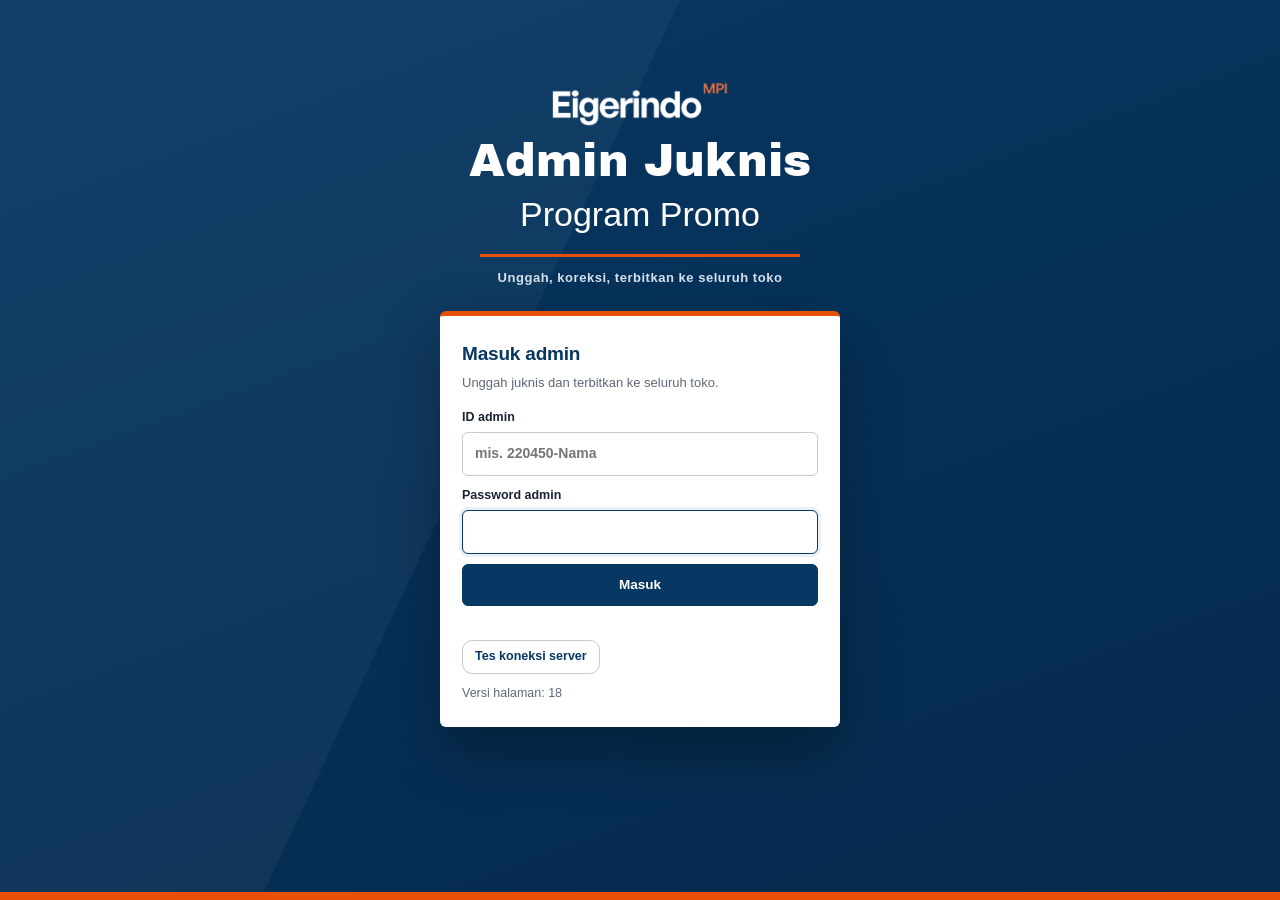
==== admin.html @ ea3a1c02 "Update admin.html" ====
<!doctype html>
<html lang="id">
<head>
<meta charset="utf-8">
<meta name="viewport" content="width=device-width, initial-scale=1, viewport-fit=cover">
<title>Admin · Promo Eigerindo</title>
<meta name="theme-color" content="#073763">
<meta name="robots" content="noindex">
<link rel="icon" type="image/svg+xml" href="img/icon.svg">
<link rel="icon" type="image/png" sizes="32x32" href="img/icon-32.png">
<link rel="apple-touch-icon" href="img/icon-180.png">
<link rel="preconnect" href="https://fonts.googleapis.com">
<link rel="preconnect" href="https://fonts.gstatic.com" crossorigin>
<link href="https://fonts.googleapis.com/css2?family=Archivo+Black&display=swap" rel="stylesheet">
<link rel="stylesheet" href="app.css?v=18">
<style>
/* ---------- khusus halaman admin ---------- */
.card{background:#fff;border-radius:20px;padding:18px 16px;margin-top:12px;box-shadow:0 4px 18px rgba(11,27,74,.06)}
.card h2{margin:0 0 4px;font-size:15px;font-weight:800;letter-spacing:.03em;text-transform:uppercase;color:var(--brand-2)}
.card>p.lead{margin:0 0 14px;font-size:13px;color:var(--muted)}
details.card>summary{cursor:pointer;font-weight:700;color:var(--brand-2)}
label.fl{display:block;font-weight:700;font-size:12.5px;margin-bottom:10px}
label.fl .inp{margin-top:5px}
textarea.inp{min-height:80px;resize:vertical}
.g2{display:grid;grid-template-columns:repeat(auto-fit,minmax(220px,1fr));gap:0 14px}
.row-act{display:flex;gap:9px;flex-wrap:wrap;align-items:center;margin-top:12px}
.drop{position:relative;display:grid;place-items:center;gap:4px;border:2px dashed var(--line-2);border-radius:18px;padding:30px 18px;text-align:center;cursor:pointer;background:var(--tint)}
.drop::before{content:"";width:52px;height:52px;border-radius:16px;margin-bottom:6px;background:#fff url("data:image/svg+xml,%3Csvg xmlns='http://www.w3.org/2000/svg' width='26' height='26' viewBox='0 0 24 24' fill='none' stroke='%23E46F3F' stroke-width='2.2' stroke-linecap='round' stroke-linejoin='round'%3E%3Cpath d='M12 16V4M7 9l5-5 5 5'/%3E%3Cpath d='M4 16v3a1 1 0 0 0 1 1h14a1 1 0 0 0 1-1v-3'/%3E%3C/svg%3E") center/26px no-repeat;box-shadow:0 4px 12px rgba(11,27,74,.08)}
.drop:hover,.drop.over{border-color:var(--orange);background:var(--orange-tint)}
.drop b{font-size:15px;color:var(--brand)}
.drop input{position:absolute;width:1px;height:1px;opacity:0}
.note{background:var(--orange-tint);border-left:4px solid var(--orange);border-radius:14px;padding:11px 14px;font-size:13px;margin-top:12px}
.plist{display:flex;flex-direction:column;gap:9px}
.pi{display:flex;gap:12px;align-items:flex-start;background:#fff;border:1px solid var(--line);border-radius:16px;padding:12px 14px;position:relative;overflow:hidden}
.pi::before{content:"";position:absolute;left:0;top:0;bottom:0;width:5px;background:var(--c)}
.pi .m{flex:1;min-width:0}
.pi b{font-size:14.5px;display:block}
.pi .meta{font-size:12.5px;color:var(--muted)}
.pi .act{display:flex;gap:6px;flex-wrap:wrap;flex:none}
.cat{display:inline-block;font-size:10.5px;font-weight:800;color:#fff;background:var(--c);border-radius:6px;padding:1px 7px;margin-right:6px;vertical-align:1px}
.tbl{width:100%;border-collapse:collapse;font-size:13.5px;background:#fff}
.tbl th{background:var(--tint);color:var(--brand);text-align:left;font-size:12px;padding:10px 12px;white-space:nowrap;position:sticky;top:0}
.tbl td{padding:9px 12px;border-top:1px solid var(--line);vertical-align:middle}
.tbl-wrap{overflow:auto;max-height:62vh;border:1px solid var(--line);border-radius:14px}
.rep{display:flex;flex-direction:column;gap:7px;margin-bottom:8px}
.rep .r{display:flex;gap:6px;align-items:flex-start}
.rep .r .inp{flex:1}
.fs{background:#fff;border:1px solid var(--line);border-radius:16px;padding:14px 16px;margin-bottom:12px}
.fs h4{margin:0 0 10px;font-size:13px;letter-spacing:.03em;text-transform:uppercase;color:var(--brand-2)}
.drawer h2{margin:6px 0 14px;font-size:20px;color:var(--brand)}
.dot{display:inline-block;width:8px;height:8px;border-radius:50%;background:#2BB673;margin-right:6px}
.olist .r{display:flex;align-items:center;gap:10px;padding:9px 0;border-top:1px solid var(--line)}
.olist .r:first-child{border-top:0}
.olist .av{width:38px;height:38px;border-radius:12px;background:var(--tint);color:var(--brand);display:grid;place-items:center;font-weight:800;font-size:11.5px;flex:none}
.olist .r b{display:block;font-size:13.5px}.olist .r small{color:var(--muted);font-size:12px}
.olist .t{margin-left:auto;font-size:12px;color:var(--muted);white-space:nowrap}.olist .t svg{width:18px;height:18px;color:var(--brand-3)}
.err{min-height:20px;color:var(--bad);font-size:13px;font-weight:600;margin-top:8px}
@media (max-width:640px){.pi{flex-direction:column}.pi .act{width:100%}}
@media (min-width:960px){.card{padding:22px 24px;margin-top:16px;border-radius:22px}}
.holdtag{display:inline-block;background:var(--bad);color:#fff;font-size:10px;font-weight:800;letter-spacing:.06em;border-radius:3px;padding:1px 6px;margin-right:6px;vertical-align:1px}
.pi.held{background:var(--bad-bg)}
.btn.warnb{color:var(--orange-2);border-color:#F3C3A8}
.btn.warnb:hover{background:var(--orange-tint);border-color:var(--orange)}
</style>
<link rel="stylesheet" href="ppt.css?v=18">
</head>
<body class="locked">

<div class="gate" id="gate">
  <img class="glogo" src="img/logo-white.png" alt="Eigerindo MPI">
  <div class="gcover"><b>Admin Juknis</b><span>Program Promo</span><i></i><small>Unggah, koreksi, terbitkan ke seluruh toko</small></div>
  <form class="box" onsubmit="return false">
    <h1>Masuk admin</h1>
    <p class="lead">Unggah juknis dan terbitkan ke seluruh toko.</p>
    <label class="fl">ID admin<input class="inp" id="aName" autocomplete="username" placeholder="mis. 220450-Nama"></label>
    <label class="fl">Password admin<input class="inp" id="aPw" type="password" autocomplete="current-password"></label>
    <button class="btn primary block" id="aGo">Masuk</button>
    <div class="err" id="aErr"></div>
    <button type="button" class="btn sm" id="aTest" style="margin-top:4px">Tes koneksi server</button>
    <div class="small muted" id="aTestOut" style="margin-top:8px;line-height:1.5"></div>
    <div class="small muted" style="margin-top:10px">Versi halaman: 18</div>
  </form>
</div>

<aside class="side" aria-label="Menu">
  <img class="logo" src="img/logo-white.png" alt="Eigerindo MPI">
  <nav class="snav" id="snav"></nav>
  <div class="foot" id="sfoot"></div>
</aside>

<header class="topbar">
  <img class="logo" src="img/logo-white.png" alt="Eigerindo MPI">
  <span class="ttl" id="tbTitle"></span>
  <span class="sp"></span>
  <button class="ibtn" id="reload" title="Muat ulang"></button>
  <button class="ibtn" id="tbOnline" title="Toko & HO online"></button>
  <button class="ibtn" id="out" title="Keluar"></button>
</header>

<main class="stage"><div class="inner" id="view"><div class="loading"><span class="spin"></span>Memuat…</div></div></main>

<nav class="bnav" id="bnav" aria-label="Navigasi"></nav>
<div id="toast" class="toast" role="status" aria-live="polite"></div>

<script src="config.js"></script>
<script src="icons.js?v=18"></script>
<script src="parse.js?v=18"></script>
<script src="slide.js?v=18"></script>
<script src="artikel.js?v=18"></script>
<script src="foto.js?v=18"></script>
<script>
'use strict';
var CFG = window.PROMO_CFG || {};
var $ = function (s, r) { return (r || document).querySelector(s); };
var $$ = function (s, r) { return Array.prototype.slice.call((r || document).querySelectorAll(s)); };
var esc = function (s) { return String(s == null ? '' : s).replace(/[&<>"']/g, function (c) { return ({ '&': '&amp;', '<': '&lt;', '>': '&gt;', '"': '&quot;', "'": '&#39;' })[c]; }); };
var pad = function (n) { return ('0' + n).slice(-2); };
var MONL = ['Januari', 'Februari', 'Maret', 'April', 'Mei', 'Juni', 'Juli', 'Agustus', 'September', 'Oktober', 'November', 'Desember'];
var MON = ['Jan', 'Feb', 'Mar', 'Apr', 'Mei', 'Jun', 'Jul', 'Agu', 'Sep', 'Okt', 'Nov', 'Des'];
var fmtMonth = function (m) { var a = String(m || '').split('-'); return MONL[+a[1] - 1] ? MONL[+a[1] - 1] + ' ' + a[0] : String(m || ''); };
var fmtDateS = function (iso) { if (!iso) return '–'; var a = iso.split('-'); return +a[2] + ' ' + MON[+a[1] - 1]; };
function todayISO() { var d = new Date(); return d.getFullYear() + '-' + pad(d.getMonth() + 1) + '-' + pad(d.getDate()); }
function toast(m, ms) { var t = $('#toast'); t.textContent = m; t.classList.add('on'); clearTimeout(toast._t); toast._t = setTimeout(function () { t.classList.remove('on'); }, ms || 3000); }
var LS = { get: function (k) { try { return localStorage.getItem(k) || ''; } catch (e) { return ''; } }, set: function (k, v) { try { v ? localStorage.setItem(k, v) : localStorage.removeItem(k); } catch (e) {} } };
var PPT_CAT = { Event: '#006064', Reguler: '#1E40AF', Bazaar: '#E8500A', Banking: '#1A237E', EAC: '#6A1B9A', Tambahan: '#AD1457', Lainnya: '#5A6482' };
var colorOf = function (c) { return PPT_CAT[c] || (CFG.CATS || {})[c] || PPT_CAT.Lainnya; };
function rangeTxt(rs) {
  return (rs || []).map(function (r) {
    if (r[0] === r[1]) return fmtDateS(r[0]);
    if (r[0].slice(0, 7) === r[1].slice(0, 7)) return (+r[0].slice(8)) + '–' + fmtDateS(r[1]);
    return fmtDateS(r[0]) + ' – ' + fmtDateS(r[1]);
  }).join(', ');
}

var MEN = { Jan: 1, Feb: 2, Mar: 3, Apr: 4, May: 5, Jun: 6, Jul: 7, Aug: 8, Sep: 9, Oct: 10, Nov: 11, Dec: 12 };
function normMonth(v) {
  var t = String(v == null ? '' : v), m = t.match(/^(\d{4})-(\d{1,2})/);
  if (m) return m[1] + '-' + pad(m[2]);
  m = t.match(/\b(Jan|Feb|Mar|Apr|May|Jun|Jul|Aug|Sep|Oct|Nov|Dec)[a-z]*\s+\d{1,2}\s+(\d{4})/);
  return m ? m[2] + '-' + pad(MEN[m[1]]) : t;
}
function normData(d) {
  if (!d) return d;
  (d.promos || []).forEach(function (p) { p.month = normMonth(p.month); });
  (d.memos || []).forEach(function (x) { x.month = normMonth(x.month); });
  var b = {}; Object.keys(d.bulan || {}).forEach(function (k) { b[normMonth(k)] = d.bulan[k]; }); d.bulan = b;
  var ms = {}; (d.months || []).forEach(function (k) { ms[normMonth(k)] = 1; });
  d.months = Object.keys(ms).filter(function (k) { return /^\d{4}-\d{2}$/.test(k); }).sort();
  return d;
}
var A = { token: '', me: null, data: null, online: [], sites: [], log: [], tab: 'home', W: null, src: '' };


function fetchT(url, init, ms) {
  var ctl = typeof AbortController !== 'undefined' ? new AbortController() : null, tm = ctl ? setTimeout(function () { ctl.abort(); }, ms) : 0;
  return fetch(url, Object.assign({}, init, ctl ? { signal: ctl.signal } : {})).then(function (r) { if (tm) clearTimeout(tm); return r; }, function (e) {
    if (tm) clearTimeout(tm);
    if (e && e.name === 'AbortError') throw Object.assign(new Error('Server tidak menjawab dalam ' + Math.round(ms / 1000) + ' detik. Cek URL di config.js dan pengaturan deploy (akses harus "Anyone").'), { code: 'timeout' });
    throw Object.assign(new Error('Tidak bisa terhubung ke server. Biasanya URL di config.js salah, atau deploy Web App belum diset "Anyone". Buka URL /exec di tab baru untuk memeriksanya.'), { code: 'network' });
  });
}
function readJson(r) {
  return r.text().then(function (t) {
    try { return JSON.parse(t); } catch (e) {
      throw Object.assign(new Error('Jawaban server bukan data yang valid. Biasanya deploy belum diperbarui ke versi terbaru, atau aksesnya bukan "Anyone".'), { code: 'server' });
    }
  });
}

function api(a, extra) {
  var u = new URL(CFG.API); u.searchParams.set('a', a); if (A.token) u.searchParams.set('t', A.token);
  Object.keys(extra || {}).forEach(function (k) { u.searchParams.set(k, extra[k]); });
  return fetchT(u.toString(), { redirect: 'follow' }, 45000).then(readJson)
    .then(function (j) { if (j && j.error) throw Object.assign(new Error(j.message || j.error), { code: j.error }); return j; });
}
function post(body) {
  return fetchT(CFG.API, { method: 'POST', redirect: 'follow', headers: { 'Content-Type': 'text/plain;charset=utf-8' }, body: JSON.stringify(Object.assign({ t: A.token }, body)) }, 60000).then(readJson)
    .then(function (j) { if (j && j.error) throw Object.assign(new Error(j.message || j.error), { code: j.error }); return j; });
}

function testConn() {
  var o = $('#aTestOut'), t0 = Date.now();
  o.textContent = 'Menghubungi server…';
  if (!/^https:\/\/script\.google(usercontent)?\.com\//.test(CFG.API || '') || /GANTI_DENGAN/.test(CFG.API)) { o.innerHTML = '<b style="color:var(--bad)">config.js belum berisi URL Web App.</b>'; return; }
  api('health').then(function (r) {
    o.innerHTML = '<b style="color:var(--ok)">Server menjawab (' + ((Date.now() - t0) / 1000).toFixed(1) + ' detik).</b><br>'
      + 'Setup spreadsheet: ' + (r.setup ? 'sudah' : '<b style="color:var(--bad)">BELUM — jalankan setup()</b>') + '<br>'
      + 'ADMIN_PW terisi: ' + (r.adminPw ? 'ya' : '<b style="color:var(--bad)">belum</b>') + '<br>'
      + 'Versi backend: ' + (r.version || 'lama');
  }).catch(function (e) {
    o.innerHTML = '<b style="color:var(--bad)">' + esc(e.message) + '</b>';
  });
}
/* ------------------------------------------------------------ login */
function gate(msg) { document.body.classList.add('locked'); $('#gate').hidden = false; $('#aErr').textContent = msg || ''; setTimeout(function () { $('#aPw').focus(); }, 60); }
function login() {
  var pw = $('#aPw').value, nm = $('#aName').value.trim() || 'Admin', b = $('#aGo');
  if (!pw) { $('#aErr').textContent = 'Isi password.'; return; }
  b.disabled = true; b.textContent = 'Memeriksa…';
  post({ a: 'adminLogin', pw: pw, name: nm }).then(function (r) {
    A.token = r.token; A.me = r.site; LS.set('promo_admin', r.token); LS.set('promo_adminName', nm);
    document.body.classList.remove('locked'); $('#gate').hidden = true; b.disabled = false; b.textContent = 'Masuk'; boot();
  }).catch(function (e) { b.disabled = false; b.textContent = 'Masuk'; $('#aErr').textContent = e.message || 'Gagal.'; });
}
function logout() { post({ a: 'logout' }).catch(function () {}); A.token = ''; LS.set('promo_admin', ''); gate('Kamu sudah keluar.'); }

/* ------------------------------------------------------------- boot */
function boot() {
  $('#view').innerHTML = '<div class="card"><span class="spin"></span>Memuat data…</div>';
  api('boot').then(function (r) {
    if (!r.admin) { A.token = ''; LS.set('promo_admin', ''); gate('Sesi bukan admin. Masuk lagi.'); return; }
    A.data = normData(r.data); A.online = r.online || []; A.me = r.site;
    return api('sites').then(function (s) { A.sites = s.sites || []; A.online = s.online || A.online; });
  }).then(function () { if (A.token) render(); })
    .catch(function (e) {
      if (e.code === 'auth') { A.token = ''; LS.set('promo_admin', ''); gate('Sesi berakhir. Masuk lagi.'); return; }
      $('#view').innerHTML = '<div class="card"><h2>Gagal memuat</h2><p>' + esc(e.message) + '</p><button class="btn" onclick="boot()">Coba lagi</button></div>';
    });
}

/* ----------------------------------------------------------- render */
var ANAV = [['home', 'Beranda', 'home'], ['promo', 'Promo', 'list'], ['terbit', 'Unggah', 'upload'], ['toko', 'Toko', 'store'], ['aktif', 'Aktivitas', 'history']];
var ASNAV = [['home', 'Beranda', 'home'], ['terbit', 'Unggah juknis', 'upload', 'cta'], ['promo', 'Promo tersimpan', 'list'], ['artikel', 'List artikel promo', 'sheet'], ['foto', 'Foto produk', 'image'], ['toko', 'Daftar toko', 'store'], ['aktif', 'Toko & HO online', 'users']];
var TITLES = { terbit: ['Unggah & terbitkan', 'Baca juknis, koreksi, lalu terbitkan ke seluruh toko'], promo: ['Promo tersimpan', 'Versi yang sedang dilihat toko'],
  artikel: ['List artikel promo', 'Excel list artikel per bulan, dipakai toko untuk cek stok promo'],
  foto: ['Foto produk', 'File link foto per artikel & warna, tampil di cek stok toko'],
  toko: ['Daftar toko', 'Hanya No Site di sini yang bisa masuk'], aktif: ['Toko & HO online', 'Siapa yang sedang membuka halaman promo'] };
function goA(v) { A.tab = v; var h = '#' + v; if (location.hash !== h) history.pushState(null, '', h); closeOv(); render(); window.scrollTo(0, 0); }
window.addEventListener('popstate', function () { var v = (location.hash || '').slice(1); if (TITLES[v] || v === 'home') { A.tab = v; closeOv(); if (A.data) render(); } });
function hoA(all) { return (A.online || []).filter(function (o) { return o.kind === 'ho' && o.ago < (all ? 3600 : 180); }); }
function liveA() { return (A.online || []).filter(function (o) { return o.ago < 180 && o.kind === 'site'; }); }
function renderChrome() {
  var live = liveA().length + hoA().length;
  $('#bnav').innerHTML = ANAV.map(function (n) {
    if (n[0] === 'terbit') return '<button class="fab' + (A.tab === 'terbit' ? ' on' : '') + '" data-go="terbit"><span class="d">' + svg('upload') + '</span><span>' + n[1] + '</span></button>';
    return '<button data-go="' + n[0] + '" class="' + (A.tab === n[0] ? 'on' : '') + '">' + svg(n[2]) + '<span>' + n[1] + '</span></button>';
  }).join('');
  $('#snav').innerHTML = ASNAV.map(function (n) {
    var bd = n[0] === 'aktif' && live ? '<span class="bd">' + live + '</span>' : '';
    return '<button data-go="' + n[0] + '" class="' + (A.tab === n[0] ? 'on ' : '') + (n[3] && A.tab !== n[0] ? n[3] : '') + '">' + svg(n[2]) + n[1] + bd + '</button>';
  }).join('') + '<button data-tile="site">' + svg('ext') + 'Buka halaman toko</button>';
  $('#sfoot').innerHTML = 'Admin<b>' + esc((A.me && A.me.name) || 'Admin') + '</b><button class="btn sm block" id="out2">Keluar</button>';
  $('#tbTitle').innerHTML = (A.tab === 'home' || !TITLES[A.tab] ? 'Beranda' : TITLES[A.tab][0]) + '<small>Admin · ' + esc((A.me && A.me.name) || '') + '</small>';
  $('#tbOnline').innerHTML = svg('users') + (live ? '<span class="bd">' + live + '</span>' : '');
  $('#out').innerHTML = svg('out');
  $('#reload').innerHTML = svg('refresh');
}
function render() {
  if (!A.data) return;
  renderChrome();
  var v = $('#view');
  if (A.tab === 'home' || !TITLES[A.tab]) { A.tab = 'home'; v.innerHTML = viewHome(); return; }
  var T = TITLES[A.tab];
  var body = A.tab === 'terbit' ? viewTerbit() : A.tab === 'promo' ? viewPromo() : A.tab === 'artikel' ? viewArtA() : A.tab === 'foto' ? viewFotoA() : A.tab === 'toko' ? viewToko() : viewAktif();
  v.innerHTML = '<section class="sheet"><div class="pagehead" style="margin:0"><button class="back" data-go="home" aria-label="Kembali">' + svg('back') + '</button>'
    + '<div><h1>' + T[0] + '</h1><p>' + T[1] + '</p></div></div></section>' + body;
  if (A.tab === 'aktif') loadLog();
}
var ATILES = [['terbit', 'Unggah juknis', 'upload', '#E46F3F', '#FDF0EA'], ['promo', 'Promo tersimpan', 'list', '#0F3192', '#EEF2FB'],
  ['toko', 'Daftar toko', 'store', '#107C41', '#E7F4EC'], ['tpl', 'Template toko', 'download', '#7A4FB5', '#F1EBFA'],
  ['aktif', 'Toko & HO online', 'users', '#1B47C2', '#E6EDFC'], ['foto', 'Foto produk', 'image', '#D81B60', '#FCE4EC'],
  ['site', 'Halaman toko', 'ext', '#13806F', '#E3F4F0'], ['artikel', 'List artikel', 'sheet', '#C9531F', '#FDF0EA']];
function viewHome() {
  var ms = A.data.months, last = ms[ms.length - 1], live = liveA();
  var lp = last ? A.data.promos.filter(function (p) { return p.month === last; }).length : 0;
  var LB = last ? (A.data.bulan[last] || {}) : {};
  var grid = '<div class="igrid">' + ATILES.map(function (t) {
    var bd = t[0] === 'aktif' && live.length ? '<span class="bd">' + live.length + '</span>' : t[0] === 'terbit' && A.W ? '<span class="bd">!</span>' : '';
    return '<button class="ic" data-tile="' + t[0] + '" style="--c:' + t[3] + ';--t:' + t[4] + '"><span class="i">' + svg(t[2]) + '</span><span>' + t[1] + '</span>' + bd + '</button>';
  }).join('') + '</div>';
  var sum = '<div class="sum"><span class="lbl">Terbit terakhir · ' + (last ? fmtMonth(last) : 'belum ada') + '</span>'
    + '<div class="big"><b>' + lp + '</b><small>promo dilihat toko</small></div>'
    + '<div class="small muted">' + esc(LB.title || '') + (LB.updatedAt ? ' · diperbarui ' + esc(LB.updatedAt) : '') + '</div>'
    + '<div class="row"><span class="chip">' + A.sites.length + ' toko terdaftar</span><span class="chip live">' + live.length + ' toko online</span>' + (hoA().length ? '<span class="chip live">' + hoA().length + ' HO online</span>' : '') + '<span class="chip">' + ms.length + ' bulan</span></div></div>';
  var h = '<section class="sheet"><p class="hello">HALO, <b>' + esc(((A.me && A.me.name) || 'Admin').toUpperCase()) + '</b><span class="chip">Admin</span></p>'
    + '<div class="sumwrap">' + sum + grid + '</div></section>';
  if (A.W) h += '<section class="panel" style="border-left:5px solid var(--orange)"><div class="ph"><h2>Belum diterbitkan</h2><button class="more" data-go="terbit">Lanjutkan</button></div>'
    + '<p class="small" style="margin:0">' + A.W.promos.length + ' promo untuk ' + fmtMonth(A.W.month) + ' masih menunggu diterbitkan.</p></section>';
  h += '<div class="cols"><section class="panel"><div class="ph"><h2>Bulan tersimpan</h2><button class="more" data-go="promo">Selengkapnya</button></div>'
    + (ms.length ? '<div class="olist">' + ms.slice().reverse().map(function (m) {
        var n = A.data.promos.filter(function (p) { return p.month === m; }).length, mm = A.data.memos.filter(function (x) { return x.month === m; }).length, B = A.data.bulan[m] || {};
        return '<div class="r" data-month="' + m + '" style="cursor:pointer"><span class="av">' + MON[+m.slice(5) - 1] + '</span><span><b>' + fmtMonth(m) + '</b><small>' + n + ' promo · ' + mm + ' memo' + (B.updatedAt ? ' · ' + esc(B.updatedAt) : '') + '</small></span><span class="t">' + svg('next') + '</span></div>';
      }).join('') + '</div>' : '<div class="empty">Belum ada juknis yang terbit. Mulai dari tombol Unggah.</div>') + '</section>'
    + '<section class="panel"><div class="ph"><h2>Toko &amp; HO online</h2><button class="more" data-go="aktif">Selengkapnya</button></div>'
    + (hoA().length ? '<div class="olist">' + hoA().map(function (o) {
        return '<div class="r"><span class="av" style="background:#073763;color:#fff">HO</span><span><b>' + esc(o.name || o.code) + ' <span class="admtag ho">HO</span></b><small>' + esc(o.code) + '</small></span><span class="t"><span class="chip live">online</span></span></div>';
      }).join('') + '</div>' : '')
    + (live.length ? '<div class="olist">' + live.slice(0, 8).map(function (o) {
        return '<div class="r"><span class="av">' + esc(String(o.code).slice(0, 4)) + '</span><span><b>' + esc(o.name || o.code) + '</b><small>No Site ' + esc(o.code) + '</small></span><span class="t"><span class="chip live">online</span></span></div>';
      }).join('') + '</div>' : (hoA().length ? '' : '<div class="empty">Belum ada toko yang online.</div>')) + '</section></div>';
  return h;
}

/* ------------------------------------------------ tab: unggah juknis */
function viewTerbit() {
  var W = A.W;
  var head = '<div class="card"><h2>Unggah juknis</h2>'
    + '<p class="lead">Pilih file juknis (PDF atau PPTX). Isinya dibaca di browser kamu, tidak diunggah ke mana pun. Setelah itu periksa hasil bacanya, perbaiki yang meleset, lalu terbitkan.</p>'
    + '<label class="drop" id="drop"><input type="file" id="file" accept=".pdf,.pptx"><b>Pilih file juknis</b><span class="small muted">atau seret file ke sini · PDF / PPTX</span></label>'
    + '<div id="pstat" class="small muted" style="margin-top:10px"></div></div>';
  if (!W) return head + '<div class="card"><h2>Belum ada yang dibaca</h2><p class="lead">Kamu juga bisa membuat bulan baru dari nol tanpa file.</p>'
    + '<button class="btn" data-act="blank">Buat bulan kosong</button></div>';

  var B = W.meta;
  return head
    + '<div class="card"><h2>Terbitkan ke toko</h2><p class="lead">Periksa dulu. Setelah diterbitkan, seluruh toko langsung melihat versi ini.</p>'
      + '<div class="g2">'
        + '<label class="fl">Bulan promo<input class="inp" type="month" data-meta="month" value="' + esc(W.month) + '"></label>'
        + '<label class="fl">Judul<input class="inp" data-meta="title" value="' + esc(B.title) + '"></label>'
        + '<label class="fl">Periode (teks di sampul juknis)<input class="inp" data-meta="period" value="' + esc(B.period) + '"></label>'
        + '<label class="fl">Link file juknis (Drive/SharePoint)<input class="inp" data-meta="fileJuknis" value="' + esc(B.fileJuknis) + '" placeholder="https://…"></label>'
        + '<label class="fl">Link file memo (opsional)<input class="inp" data-meta="fileMemo" value="' + esc(B.fileMemo) + '" placeholder="https://…"></label>'
        + '<label class="fl">Catatan untuk toko (opsional)<input class="inp" data-meta="catatan" value="' + esc(B.catatan) + '"></label>'
      + '</div>'
      + '<div class="row-act"><button class="btn primary" data-act="publish">Terbitkan ke toko</button>'
      + '<button class="btn" data-act="cancel">Batalkan</button>'
      + '<span class="small muted">' + W.promos.length + ' promo · ' + W.memos.length + ' memo · sumber: ' + esc(A.src || 'manual') + '</span></div></div>'
    + extrasCard(W)
    + (W.unknown && W.unknown.length ? '<div class="note">' + W.unknown.length + ' slide tidak dikenali sebagai promo (biasanya halaman sampul atau penutup). Kalau ada promo yang hilang, tambahkan manual di bawah. <button class="btn sm" data-act="unknown" style="margin-left:6px">Lihat isinya</button></div>' : '')
    + '<div class="card"><h2>Promo</h2><p class="lead">Klik Ubah untuk memperbaiki teks, periode, atau menambah link Excel list artikel.</p>'
      + promoList(W.promos, 'w') + '<div class="row-act"><button class="btn" data-act="addPromo">Tambah promo</button></div></div>'
    + '<div class="card"><h2>Memo &amp; update</h2>' + memoList(W.memos)
      + '<div class="row-act"><button class="btn" data-act="addMemo">Tambah memo</button></div></div>';
}
function promoList(list, kind) {
  if (!list.length) return '<p class="muted small">Belum ada promo.</p>';
  return '<div class="plist">' + list.map(function (p, i) {
    var xl = (p.excel || []).length;
    var H = p.hold && p.hold.on;
    return '<div class="pi' + (H ? ' held' : '') + '" style="--c:' + colorOf(p.cat) + '"><div class="m">'
      + '<b><span class="cat">' + esc(p.cat) + '</span>' + (H ? '<span class="holdtag">HOLD</span>' : '') + esc(p.title || '(tanpa judul)') + '</b>'
      + (H ? '<span class="meta" style="color:var(--bad);font-weight:700">Ditahan ' + esc(String(p.hold.at || '').slice(0, 10)) + ' oleh ' + esc(p.hold.by || 'admin') + (p.hold.note ? ' · ' + esc(p.hold.note) : '') + '</span><br>' : '')
      + '<span class="meta">' + esc(p.periode || rangeTxt(p.ranges)) + ' · ' + esc(rangeTxt(p.ranges) || 'tanggal belum terbaca')
      + (p.berlaku ? ' · ' + esc(p.berlaku) : '') + ' · ' + (p.ket || []).length + ' ketentuan · ' + (p.contoh || []).length + ' contoh'
      + (xl ? ' · ' + xl + ' link Excel' : '') + (p.extra || []).map(function (e) { return ' · <b style="color:var(--orange-2)">+ ' + (({ tier: 'detail tiering', eksekusi: 'teknis eksekusi', steps: 'alur langkah' })[e.type] || 'info tambahan') + '</b>'; }).join('') + '</span></div>'
      + (kind === 'r'
        ? '<div class="act">' + (H ? '<button class="btn sm" data-unhold="' + esc(p.id) + '">Lanjutkan</button>' : '<button class="btn sm warnb" data-hold="' + esc(p.id) + '">Hold</button>')
          + '<button class="btn sm danger" data-rdel="' + esc(p.id) + '">Hapus</button></div></div>'
        : '<div class="act"><button class="btn sm" data-edit="' + kind + '|' + i + '">Ubah</button>'
          + '<button class="btn sm" data-up="' + i + '">↑</button><button class="btn sm" data-down="' + i + '">↓</button>'
          + '<button class="btn sm danger" data-del="' + i + '">Hapus</button></div></div>');
  }).join('') + '</div>';
}
function memoList(list) {
  if (!list.length) return '<p class="muted small">Belum ada memo.</p>';
  return '<div class="plist">' + list.map(function (m, i) {
    return '<div class="pi" style="--c:var(--orange)"><div class="m"><b>' + esc(m.title || 'Update promo') + '</b>'
      + '<span class="meta">' + esc(m.date || 'tanpa tanggal') + ' · ' + (m.isi || []).length + ' baris isi · ' + (m.tabel || []).length + ' baris tabel</span></div>'
      + '<div class="act"><button class="btn sm" data-editm="' + i + '">Ubah</button><button class="btn sm danger" data-delm="' + i + '">Hapus</button></div></div>';
  }).join('') + '</div>';
}

/* ------------------------------------------------ tab: promo tersimpan */
function viewPromo() {
  var ms = A.data.months;
  if (!ms.length) return '<div class="card"><h2>Belum ada promo tersimpan</h2><p class="lead">Unggah juknis dulu di tab pertama.</p></div>';
  var m = A.pm && ms.indexOf(A.pm) >= 0 ? A.pm : ms[ms.length - 1];
  A.pm = m;
  var list = A.data.promos.filter(function (p) { return p.month === m; });
  var memos = A.data.memos.filter(function (x) { return x.month === m; });
  var B = A.data.bulan[m] || {};
  return '<div class="card"><h2>Promo yang sudah terbit</h2>'
    + '<p class="lead">Pilih bulan untuk melihat apa yang dilihat toko sekarang. Untuk mengubah, tekan “Edit bulan ini”, perbaiki, lalu terbitkan ulang.</p>'
    + '<label class="fl" style="max-width:260px">Bulan<select class="inp" id="pmSel">' + ms.map(function (x) { return '<option value="' + x + '"' + (x === m ? ' selected' : '') + '>' + fmtMonth(x) + '</option>'; }).join('') + '</select></label>'
    + '<div class="small muted">' + esc(B.title || '') + (B.period ? ' · ' + esc(B.period) : '') + (B.updatedAt ? ' · diperbarui ' + esc(B.updatedAt) : '') + '</div>'
    + '<div class="row-act"><button class="btn primary" data-act="editMonth">Edit bulan ini</button>'
    + '<button class="btn danger" data-act="delMonth">Hapus bulan ini</button></div></div>'
    + '<div class="card"><h2>' + list.length + ' promo</h2><p class="lead"><b>Hold</b> = promo ditahan sementara: toko tetap melihatnya, tapi diberi tanda merah DITAHAN dan tidak dihitung berjalan. <b>Hapus</b> = promo hilang dari halaman toko. Keduanya langsung berlaku tanpa terbit ulang.</p>' + promoList(list, 'r') + '</div>'
    + (memos.length ? '<div class="card"><h2>Memo</h2>' + memoList(memos) + '</div>' : '');
}

/* ----------------------------------------------------- tab: daftar toko */
function normH(v) { return String(v == null ? '' : v).toLowerCase().replace(/[^a-z0-9]/g, ''); }
/* membaca tabel (array of array) → daftar toko. Kolom dicari dari nama judulnya, urutan bebas. */
function mapSiteRows(aoa) {
  var want = { code: ['site', 'nosite', 'kodesite', 'sitecode', 'kodetoko', 'kode'],
               name: ['namastore', 'namatoko', 'storename', 'sitename', 'nama'],
               branch: ['branch', 'area', 'cabang'], regional: ['regional', 'region', 'reg'] };
  var hi = -1, C = {}, i, j;
  for (i = 0; i < Math.min(aoa.length, 20); i++) {
    var h = (aoa[i] || []).map(normH), c = {};
    Object.keys(want).forEach(function (k) { for (j = 0; j < h.length; j++) if (want[k].indexOf(h[j]) >= 0) { c[k] = j; break; } });
    if (c.code != null && c.name != null) { hi = i; C = c; break; }
  }
  if (hi < 0) return null;
  var rows = [], bad = 0, dup = 0, seen = {};
  var tx = function (v) { return String(v == null ? '' : v).replace(/\s+/g, ' ').trim(); };
  for (i = hi + 1; i < aoa.length; i++) {
    var r = aoa[i] || [], raw = r[C.code];
    if (raw === '' || raw == null) { if (r.some(function (x) { return tx(x); })) bad++; continue; }
    var code = typeof raw === 'number' ? String(Math.round(raw)) : tx(raw).replace(/\.0+$/, '');
    if (!/^[0-9A-Za-z]{3,8}$/.test(code)) { bad++; continue; }
    if (seen[code]) { dup++; continue; }
    seen[code] = 1;
    rows.push({ code: code, name: tx(r[C.name]), branch: C.branch != null ? tx(r[C.branch]) : '', regional: C.regional != null ? tx(r[C.regional]) : '' });
  }
  return { rows: rows, bad: bad, dup: dup };
}
var _xl = null;
function needXLSX() {
  if (window.XLSX) return Promise.resolve(true);
  return _xl || (_xl = new Promise(function (res) {
    var s = document.createElement('script'); s.src = 'https://cdnjs.cloudflare.com/ajax/libs/xlsx/0.18.5/xlsx.full.min.js';
    s.onload = function () { res(true); }; s.onerror = function () { _xl = null; res(false); }; document.head.appendChild(s);
  }));
}
async function readSiteFile(f) {
  var st = $('#siteStat'); if (st) st.innerHTML = '<span class="spin"></span>Membaca ' + esc(f.name) + '…';
  try {
    if (!(await needXLSX())) throw new Error('Pembaca Excel gagal dimuat. Cek koneksi internet.');
    var wb = window.XLSX.read(await f.arrayBuffer(), { type: 'array' }), res = null, sheet = '';
    for (var i = 0; i < wb.SheetNames.length && !res; i++) {
      var aoa = window.XLSX.utils.sheet_to_json(wb.Sheets[wb.SheetNames[i]], { header: 1, raw: true, defval: '', blankrows: false });
      var m = mapSiteRows(aoa); if (m && m.rows.length) { res = m; sheet = wb.SheetNames[i]; }
    }
    if (!res) throw new Error('Kolom SITE dan NAMA STORE tidak ditemukan. Gunakan template yang disediakan.');
    A.siteImp = { file: f.name, sheet: sheet, rows: res.rows, bad: res.bad, dup: res.dup };
    render();
  } catch (e) { if (st) st.innerHTML = '<span style="color:var(--bad)">' + esc(e.message || String(e)) + '</span>'; }
}
async function dlToko(withData) {
  if (!(await needXLSX())) { toast('Pembaca Excel gagal dimuat.'); return; }
  var X = window.XLSX;
  var body = withData ? A.sites.map(function (s) { return [String(s.code), s.name, s.area, s.regional]; })
    : [['2054', 'EIGER Store Contoh Satu', 'DKI 01', 'REG 01'], ['2067', 'EIGER Store Contoh Dua', 'DKI 01', 'REG 01']];
  var ws = X.utils.aoa_to_sheet([['SITE', 'NAMA STORE', 'BRANCH', 'REGIONAL']].concat(body));
  ws['!cols'] = [{ wch: 10 }, { wch: 46 }, { wch: 14 }, { wch: 12 }];
  var help = X.utils.aoa_to_sheet([['Petunjuk pengisian'],
    ['1. Isi satu baris per toko di sheet "Daftar Toko": SITE, NAMA STORE, BRANCH, REGIONAL.'],
    ['2. SITE adalah No Site toko (3–8 karakter). Inilah yang diketik toko untuk masuk.'],
    ['3. Hapus dua baris contoh sebelum mengunggah.'],
    ['4. Urutan kolom bebas selama judul kolomnya sama. Baris di bawah judul yang kosong dilewati.'],
    ['5. Unggah di halaman admin, tab Daftar toko. Pilih "Tambahkan / perbarui" untuk menambah toko baru, atau "Ganti seluruh daftar" bila ingin daftar lama dihapus.']]);
  help['!cols'] = [{ wch: 110 }];
  var wb = X.utils.book_new(); X.utils.book_append_sheet(wb, ws, 'Daftar Toko'); X.utils.book_append_sheet(wb, help, 'Petunjuk');
  X.writeFile(wb, withData ? 'Daftar_Toko_Saat_Ini.xlsx' : 'Template_Daftar_Toko.xlsx');
}
function applySiteImport(replace) {
  var I = A.siteImp; if (!I) return;
  if (replace && !confirm('Ganti SELURUH daftar toko dengan ' + I.rows.length + ' toko dari file ini?\nToko yang tidak ada di file akan tidak bisa masuk lagi.')) return;
  toast('Menyimpan ' + I.rows.length + ' toko…', 8000);
  post({ a: 'siteSave', rows: I.rows, mode: replace ? 'replace' : 'merge' }).then(function (r) {
    A.siteImp = null; A.sites = r.sites; render();
    toast(replace ? 'Daftar diganti: ' + r.sites.length + ' toko.' : 'Selesai. Baru ' + r.added + ', diperbarui ' + r.updated + '. Total ' + r.sites.length + ' toko.', 6000);
  }).catch(function (er) { toast('Gagal menyimpan: ' + (er.message || er.code), 6000); });
}
function countBy(rows, key) { var m = {}; rows.forEach(function (r) { var k = r[key] || '(kosong)'; m[k] = (m[k] || 0) + 1; }); return m; }
function viewToko() {
  var I = A.siteImp, regs = {}, brs = {};
  A.sites.forEach(function (s) { if (s.regional) regs[s.regional] = 1; });
  var regList = Object.keys(regs).sort();
  var drop = '<label class="drop" id="dropSite"><input type="file" id="siteFile" accept=".xlsx,.xls,.csv"><b>Pilih file Excel daftar toko</b>'
    + '<span class="small muted">atau seret ke sini · kolom: SITE, NAMA STORE, BRANCH, REGIONAL</span></label>'
    + '<div id="siteStat" class="small muted" style="margin-top:10px"></div>'
    + '<div class="row-act"><button class="btn" data-act="tplToko">Unduh template</button>'
    + (A.sites.length ? '<button class="btn" data-act="dlToko">Unduh daftar saat ini</button>' : '') + '</div>';
  var prev = '';
  if (I) {
    var cr = countBy(I.rows, 'regional'), cb = countBy(I.rows, 'branch');
    var existing = {}; A.sites.forEach(function (s) { existing[String(s.code)] = 1; });
    var nw = I.rows.filter(function (r) { return !existing[r.code]; }).length;
    prev = '<div class="card" style="border-left:5px solid var(--orange)"><h2>Periksa dulu sebelum disimpan</h2>'
      + '<p class="lead">' + esc(I.file) + (I.sheet ? ' · sheet “' + esc(I.sheet) + '”' : '') + '</p>'
      + '<div class="g2" style="margin-bottom:6px"><div class="fs" style="margin:0"><h4>' + I.rows.length + ' toko terbaca</h4>'
        + '<div class="small">' + nw + ' toko baru · ' + (I.rows.length - nw) + ' sudah terdaftar</div>'
        + (I.dup ? '<div class="small" style="color:var(--orange-deep)">' + I.dup + ' baris kembar dilewati</div>' : '')
        + (I.bad ? '<div class="small" style="color:var(--bad)">' + I.bad + ' baris tidak valid dilewati (No Site kosong atau bukan 3–8 huruf/angka)</div>' : '') + '</div>'
        + '<div class="fs" style="margin:0"><h4>Per regional</h4><div class="small">'
          + Object.keys(cr).sort().map(function (k) { return esc(k) + ': <b>' + cr[k] + '</b>'; }).join(' · ') + '</div>'
          + '<div class="small muted" style="margin-top:4px">' + Object.keys(cb).length + ' branch</div></div></div>'
      + '<div class="tbl-wrap" style="max-height:260px;margin-top:10px"><table class="tbl"><thead><tr><th>No Site</th><th>Nama toko</th><th>Branch</th><th>Regional</th></tr></thead><tbody>'
      + I.rows.slice(0, 8).map(function (r) { return '<tr><td><b>' + esc(r.code) + '</b></td><td>' + esc(r.name) + '</td><td>' + esc(r.branch) + '</td><td>' + esc(r.regional) + '</td></tr>'; }).join('')
      + (I.rows.length > 8 ? '<tr><td colspan="4" class="small muted">… dan ' + (I.rows.length - 8) + ' toko lainnya</td></tr>' : '') + '</tbody></table></div>'
      + '<div class="row-act"><button class="btn primary" data-act="impMerge">Tambahkan / perbarui</button>'
      + '<button class="btn warn" data-act="impReplace">Ganti seluruh daftar</button>'
      + '<button class="btn" data-act="impCancel">Batalkan</button></div></div>';
  }
  var table = '<div class="card"><h2>Toko terdaftar (' + A.sites.length + ')</h2>'
    + '<div class="row-act" style="margin:0 0 10px"><input class="inp" id="siteQ" type="search" placeholder="Cari No Site, nama, atau branch…" style="flex:1 1 220px;width:auto">'
    + '<select class="inp" id="siteReg" style="width:auto"><option value="">Semua regional</option>' + regList.map(function (r) { return '<option>' + esc(r) + '</option>'; }).join('') + '</select>'
    + '<span class="small muted" id="siteCnt"></span></div>'
    + '<div class="tbl-wrap"><table class="tbl"><thead><tr><th>No Site</th><th>Nama toko</th><th>Branch</th><th>Regional</th><th></th></tr></thead><tbody id="siteBody">'
    + (A.sites.map(function (s) {
        return '<tr data-s="' + esc((s.code + ' ' + s.name + ' ' + s.area + ' ' + s.regional).toLowerCase()) + '" data-r="' + esc(s.regional) + '"><td><b>' + esc(s.code) + '</b></td><td>' + esc(s.name)
          + '</td><td class="small">' + esc(s.area) + '</td><td class="small">' + esc(s.regional) + '</td>'
          + '<td><button class="btn sm danger" data-sdel="' + esc(s.code) + '">Hapus</button></td></tr>';
      }).join('') || '<tr><td colspan="5" class="muted" style="text-align:center;padding:22px">Belum ada toko. Unggah file Excel di atas.</td></tr>')
    + '</tbody></table></div></div>';
  var paste = '<details class="card"><summary style="cursor:pointer;font-weight:700">Atau tempel manual</summary>'
    + '<p class="lead" style="margin-top:8px">Satu baris per toko: <code>NoSite;Nama Toko;Branch;Regional</code> (boleh dipisah tab atau koma, jadi bisa langsung salin dari Excel).</p>'
    + '<textarea class="inp" id="siteText" rows="5" placeholder="2054;EIGER Flagship Store Radio Dalam KYB;DKI 01;REG 01"></textarea>'
    + '<div class="row-act"><button class="btn primary" data-act="siteMerge">Tambahkan / perbarui</button><button class="btn warn" data-act="siteReplace">Ganti seluruh daftar</button></div></details>';
  return '<div class="card"><h2>Daftar No Site toko</h2>'
    + '<p class="lead">Hanya No Site di daftar ini yang bisa membuka halaman promo. Unduh template, isi, lalu unggah kembali.</p>' + drop + '</div>'
    + prev + table + paste;
}
function filterSites() {
  var q = ($('#siteQ') || {}).value || '', r = ($('#siteReg') || {}).value || '', n = 0, tot = 0;
  q = q.trim().toLowerCase();
  $$('#siteBody tr[data-s]').forEach(function (tr) {
    tot++;
    var ok = (!q || tr.dataset.s.indexOf(q) >= 0) && (!r || tr.dataset.r === r);
    tr.style.display = ok ? '' : 'none'; if (ok) n++;
  });
  var c = $('#siteCnt'); if (c) c.textContent = (q || r) ? n + ' dari ' + tot + ' toko' : '';
}

/* ------------------------------------------------------- tab: aktivitas */
function viewAktif() {
  var live = A.online.filter(function (o) { return o.ago < 180; });
  var recent = A.online.filter(function (o) { return o.ago >= 180; });
  var row = function (o) {
    return '<tr><td>' + (o.ago < 180 ? '<span class="dot"></span>' : '') + '<b>' + esc(o.code) + '</b></td><td>' + esc(o.name || '') + (o.kind === 'ho' ? ' <span class="admtag ho">HO</span>' : o.kind === 'admin' ? ' <span class="admtag">ADMIN</span>' : '') + '</td>'
      + '<td class="small muted">' + (o.kind === 'admin' ? 'admin' : o.kind === 'ho' ? 'HO' : 'toko') + (o.page ? ' · ' + esc(o.page) : '') + '</td>'
      + '<td class="small muted">' + (o.ago < 180 ? 'online' : o.ago < 3600 ? Math.round(o.ago / 60) + ' menit lalu' : Math.floor(o.ago / 3600) + ' jam lalu') + '</td></tr>';
  };
  var nT = live.filter(function (o) { return o.kind === 'site'; }).length, nH = live.filter(function (o) { return o.kind === 'ho'; }).length;
  return '<div class="card"><h2>' + nT + ' toko · ' + nH + ' HO sedang membuka halaman promo</h2>'
    + '<p class="lead">Dihitung dari akun yang halamannya terbuka dalam 3 menit terakhir. Akun HO ditandai label HO.</p>'
    + '<div class="tbl-wrap"><table class="tbl"><thead><tr><th>No Site / Email</th><th>Nama</th><th>Jenis</th><th>Terakhir aktif</th></tr></thead><tbody>'
    + (live.concat(recent).map(row).join('') || '<tr><td colspan="4" class="muted" style="text-align:center;padding:22px">Belum ada aktivitas.</td></tr>')
    + '</tbody></table></div><div class="row-act"><button class="btn" data-act="refreshOnline">Segarkan</button></div></div>'
    + '<div class="card"><h2>Riwayat</h2><div id="logBox" class="small muted">Memuat…</div></div>';
}
function loadLog() {
  api('log').then(function (r) {
    var b = $('#logBox'); if (!b) return;
    b.innerHTML = '<div class="tbl-wrap"><table class="tbl"><thead><tr><th>Waktu</th><th>Oleh</th><th>Aksi</th><th>Keterangan</th></tr></thead><tbody>'
      + ((r.log || []).map(function (x) {
          return '<tr><td class="small">' + esc(String(x.at).replace('T', ' ').slice(0, 16)) + '</td><td>' + esc(x.by) + '</td><td>' + esc(x.aksi) + '</td><td class="small muted">' + esc(x.info) + '</td></tr>';
        }).join('') || '<tr><td colspan="4" class="muted">Belum ada.</td></tr>') + '</tbody></table></div>';
  }).catch(function () {});
}

/* ----------------------------------------------------- editor promo -- */
function repRow(name, fields, v, i) {
  return '<div class="r" data-rep="' + name + '|' + i + '">'
    + fields.map(function (f) { return '<input class="inp" data-rf="' + f[0] + '" placeholder="' + f[1] + '" value="' + esc((v || {})[f[0]] || '') + '"' + (f[2] ? ' style="flex:' + f[2] + '"' : '') + '>'; }).join('')
    + '<button class="btn sm danger" data-repdel="' + name + '|' + i + '">×</button></div>';
}
function openPromoEditor(idx) {
  var p = A.W.promos[idx];
  var cats = Object.keys(PPT_CAT);
  var html = '<div class="ov" id="ov"><div class="drawer"><div class="dtop"><div class="grab"></div><button class="btn sm" data-close>Tutup</button></div>'
    + '<h2>Ubah promo</h2>'
    + '<div class="fs"><h4>Identitas</h4><div class="g2">'
      + '<label class="fl">Kategori<select class="inp" data-f="cat">' + cats.map(function (c) { return '<option' + (c === p.cat ? ' selected' : '') + '>' + esc(c) + '</option>'; }).join('')
        + (cats.indexOf(p.cat) < 0 ? '<option selected>' + esc(p.cat) + '</option>' : '') + '</select></label>'
      + '<label class="fl">Berlaku untuk<select class="inp" data-f="site">'
        + ['reguler', 'bazaar', 'selected'].map(function (s) { return '<option value="' + s + '"' + (p.site === s ? ' selected' : '') + '>' + (s === 'reguler' ? 'Semua toko reguler' : s === 'bazaar' ? 'Bazaar / factory outlet' : 'Toko terpilih') + '</option>'; }).join('') + '</select></label>'
      + '</div><label class="fl">Judul promo<input class="inp" data-f="title" value="' + esc(p.title) + '"></label></div>'
    + '<div class="fs"><h4>Periode</h4>'
      + '<label class="fl">Teks periode di juknis<input class="inp" data-f="periode" value="' + esc(p.periode) + '"></label>'
      + '<p class="small muted" style="margin:0 0 8px">Tanggal di bawah yang dipakai kalender. Tekan “Baca ulang dari teks” kalau teks periode kamu ubah.</p>'
      + '<div class="rep" id="repRanges">' + (p.ranges || []).map(function (r, i) {
          return '<div class="r" data-rep="ranges|' + i + '"><input class="inp" type="date" data-rf="0" value="' + esc(r[0]) + '"><input class="inp" type="date" data-rf="1" value="' + esc(r[1]) + '"><button class="btn sm danger" data-repdel="ranges|' + i + '">×</button></div>';
        }).join('') + '</div>'
      + '<div class="row-act" style="margin-top:0"><button class="btn sm" data-repadd="ranges">Tambah rentang</button>'
      + '<button class="btn sm" data-act="reparse">Baca ulang dari teks</button>'
      + '<label class="small" style="display:flex;gap:6px;align-items:center;font-weight:700"><input type="checkbox" data-f="exact"' + (p.exact ? ' checked' : '') + '> Tanggal pasti</label></div></div>'
    + '<div class="fs"><h4>Syarat</h4><div class="g2">'
      + '<label class="fl">Min. transaksi<input class="inp" data-f="minTrx" value="' + esc(p.minTrx) + '"></label>'
      + '<label class="fl">Maks. transaksi<input class="inp" data-f="maxTrx" value="' + esc(p.maxTrx) + '"></label>'
      + '<label class="fl">Berlaku di<input class="inp" data-f="berlaku" value="' + esc(p.berlaku) + '"></label>'
      + '<label class="fl">Produk<input class="inp" data-f="produk" value="' + esc(p.produk) + '"></label>'
      + '</div>'
      + '<label class="fl">Ketentuan — satu baris satu poin<textarea class="inp" data-f="ket" rows="6">' + esc((p.ket || []).join('\n')) + '</textarea></label>'
      + '<label class="fl">Tips kasir<input class="inp" data-f="tips" value="' + esc(p.tips) + '"></label></div>'
    + '<div class="fs"><h4>Contoh penerapan</h4><div class="rep" id="repContoh">'
      + (p.contoh || []).map(function (c, i) {
          return '<div class="r" style="flex-wrap:wrap" data-rep="contoh|' + i + '">'
            + '<input class="inp" data-rf="judul" placeholder="Judul contoh" value="' + esc(c.judul || '') + '" style="flex:1 1 180px">'
            + '<input class="inp" data-rf="item" placeholder="Belanja apa" value="' + esc(c.item || '') + '" style="flex:1 1 200px">'
            + '<input class="inp" data-rf="hasil" placeholder="Hasil" value="' + esc(c.hasil || '') + '" style="flex:1 1 160px">'
            + '<input class="inp" data-rf="bayar" placeholder="Bayar" value="' + esc(c.bayar || '') + '" style="flex:0 1 130px">'
            + '<input class="inp" data-rf="pesan" placeholder="Pesan ke kasir" value="' + esc(c.pesan || '') + '" style="flex:1 1 200px">'
            + '<label class="small" style="display:flex;gap:5px;align-items:center;font-weight:700"><input type="checkbox" data-rf="ok"' + (c.ok ? ' checked' : '') + '> berhasil</label>'
            + '<button class="btn sm danger" data-repdel="contoh|' + i + '">×</button></div>';
        }).join('') + '</div><button class="btn sm" data-repadd="contoh">Tambah contoh</button></div>'
    + '<div class="fs"><h4>Link Excel list artikel</h4><p class="small muted" style="margin:0 0 8px">Tempel link Google Sheets / SharePoint yang berisi daftar artikel promo ini.</p>'
      + '<div class="rep" id="repExcel">' + (p.excel || []).map(function (x, i) { return repRow('excel', [['t', 'Nama file', '1'], ['u', 'https://…', '2']], x, i); }).join('') + '</div>'
      + '<button class="btn sm" data-repadd="excel">Tambah link</button></div>'
    + ((p.extra || []).length ? '<div class="fs"><h4>Lampiran slide (tampil di bawah contoh penerapan)</h4><div id="repExtra">' + p.extra.map(function (e, k) {
        var info = e.type === 'tier' ? (e.tiers || []).length + ' tier' : (e.days || []).length + ' hari';
        return '<div class="pi" style="--c:var(--orange)" data-xk="' + k + '"><div class="m"><b>' + esc(e.title || '') + '</b><span class="meta">' + (e.type === 'tier' ? 'Detail tiering' : 'Teknis eksekusi') + ' · ' + info + ' · ' + (e.notes || []).length + ' catatan' + (e.slide ? ' · dari slide ' + e.slide : '') + '</span></div>'
          + '<div class="act"><button class="btn sm danger" data-xdel="' + k + '">Hapus</button></div></div>';
      }).join('') + '</div><p class="small muted" style="margin:8px 0 0">Kalau lampiran menempel ke promo yang salah, hapus di sini. Isinya terbaca otomatis dari slide juknis.</p></div>' : '')
    + '<div class="row-act"><button class="btn primary" data-act="savePromo">Simpan perubahan</button><button class="btn" data-close>Batal</button></div>'
    + '</div></div>';
  var d = document.createElement('div'); d.innerHTML = html; document.body.appendChild(d.firstChild);
  $('#ov').dataset.idx = idx;
}
function readRep(boxId, fields) {
  var box = $('#' + boxId); if (!box) return [];
  return $$('.r', box).map(function (r) {
    var o = {};
    $$('[data-rf]', r).forEach(function (el) { o[el.dataset.rf] = el.type === 'checkbox' ? el.checked : el.value.trim(); });
    return o;
  });
}
function savePromoEditor() {
  var ov = $('#ov'), idx = +ov.dataset.idx, p = A.W.promos[idx];
  $$('[data-f]', ov).forEach(function (el) {
    var k = el.dataset.f;
    p[k] = el.type === 'checkbox' ? el.checked : el.value.trim();
  });
  p.ket = String(p.ket || '').split('\n').map(function (x) { return x.trim(); }).filter(Boolean);
  p.ranges = readRep('repRanges', null).map(function (o) { return [o['0'], o['1']]; }).filter(function (r) { return r[0] && r[1]; });
  p.contoh = readRep('repContoh', null).filter(function (c) { return c.judul || c.item; })
    .map(function (c, i) { return { n: i + 1, judul: c.judul, item: c.item, hasil: c.hasil, bayar: c.bayar, pesan: c.pesan, ok: !!c.ok }; });
  p.excel = readRep('repExcel', null).filter(function (x) { return x.u; });
  if (p.extra) { var keepX = $$('#repExtra [data-xk]').map(function (el) { return +el.dataset.xk; }); p.extra = p.extra.filter(function (e, k) { return keepX.indexOf(k) >= 0; }); }
  closeOv(); render(); toast('Perubahan disimpan sementara. Jangan lupa Terbitkan.');
}
function openMemoEditor(idx) {
  var m = A.W.memos[idx];
  var html = '<div class="ov" id="ov"><div class="drawer"><div class="dtop"><div class="grab"></div><button class="btn sm" data-close>Tutup</button></div><h2>Ubah memo</h2>'
    + '<div class="fs"><div class="g2"><label class="fl">Judul<input class="inp" data-f="title" value="' + esc(m.title) + '"></label>'
    + '<label class="fl">Tanggal<input class="inp" type="date" data-f="date" value="' + esc(m.date || '') + '"></label></div>'
    + '<label class="fl">Isi — satu baris satu poin<textarea class="inp" data-f="isi" rows="6">' + esc((m.isi || []).join('\n')) + '</textarea></label>'
    + '<label class="fl">Tabel perubahan (opsional)<textarea class="inp" data-f="tabel" rows="4">' + esc((m.tabel || []).join('\n')) + '</textarea></label>'
    + '<label class="fl">Link file memo<input class="inp" data-f="link" value="' + esc(m.link || '') + '" placeholder="https://…"></label></div>'
    + '<div class="row-act"><button class="btn primary" data-act="saveMemo">Simpan</button><button class="btn" data-close>Batal</button></div></div></div>';
  var d = document.createElement('div'); d.innerHTML = html; document.body.appendChild(d.firstChild);
  $('#ov').dataset.idx = idx;
}
function saveMemoEditor() {
  var ov = $('#ov'), m = A.W.memos[+ov.dataset.idx];
  $$('[data-f]', ov).forEach(function (el) { m[el.dataset.f] = el.value.trim(); });
  m.isi = String(m.isi || '').split('\n').map(function (x) { return x.trim(); }).filter(Boolean);
  m.tabel = String(m.tabel || '').split('\n').map(function (x) { return x.trim(); }).filter(Boolean);
  closeOv(); render(); toast('Memo disimpan sementara.');
}
function closeOv() { var o = $('#ov'); if (o) o.remove(); }

/* ------------------------------------------------------------ aksi -- */
function blankPromo() {
  var m = (A.W && A.W.month) || todayISO().slice(0, 7);
  return { id: '', cat: 'Reguler', title: '', periode: '', ranges: [[m + '-01', m + '-' + pad(new Date(+m.slice(0, 4), +m.slice(5), 0).getDate())]],
    exact: true, minTrx: '', maxTrx: '', berlaku: '', produk: '', ket: [], tips: '', contoh: [], excel: [], site: 'reguler' };
}
function startBlank() {
  A.src = 'manual';
  A.W = { month: todayISO().slice(0, 7), meta: { title: '', period: '', fileJuknis: '', fileMemo: '', catatan: '', info: [] }, promos: [], memos: [], unknown: [], extras: [] };
  render();
}
function loadMonthToW(m) {
  var B = A.data.bulan[m] || {};
  A.src = 'data tersimpan ' + fmtMonth(m);
  A.W = { month: m,
    meta: { title: B.title || '', period: B.period || '', fileJuknis: B.fileJuknis || '', fileMemo: B.fileMemo || '', catatan: B.catatan || '', info: JSON.parse(JSON.stringify(B.info || [])) },
    promos: JSON.parse(JSON.stringify(A.data.promos.filter(function (p) { return p.month === m; }))),
    memos: JSON.parse(JSON.stringify(A.data.memos.filter(function (x) { return x.month === m; }))), unknown: [], extras: [] };
  goA('terbit');
}
async function handleFile(f) {
  var st = $('#pstat');
  st.innerHTML = '<span class="spin"></span>Membaca ' + esc(f.name) + '…';
  try {
    var r = await window.Juknis.parseFile(f);
    A.src = f.name + ' (' + r.slides + ' slide)';
    /* slide detail: tujuan awal dari hasil baca (promo induk / info umum), bisa diubah admin sebelum terbit */
    var extras = (r.extras || []).map(function (ex) {
      var t = 'umum'; r.promos.forEach(function (p) { if ((p.extra || []).indexOf(ex) >= 0) t = p; });
      return { ex: ex, target: t };
    });
    r.promos.forEach(function (p) { p.extra = []; });
    A.W = { month: r.month, meta: { title: r.title, period: r.period, fileJuknis: '', fileMemo: '', catatan: '', info: [] },
      promos: r.promos, memos: r.memos, unknown: r.unknown, extras: extras };
    render();
    toast(r.promos.length + ' promo terbaca dari ' + r.slides + ' slide. Periksa dulu sebelum diterbitkan.', 5000);
  } catch (e) {
    st.innerHTML = '<span style="color:var(--bad)">' + esc(e.message || String(e)) + '</span>';
  }
}
function readMeta() {
  $$('[data-meta]').forEach(function (el) {
    var k = el.dataset.meta;
    if (k === 'month') A.W.month = el.value; else A.W.meta[k] = el.value.trim();
  });
}
function publish() {
  readMeta();
  if (!/^\d{4}-\d{2}$/.test(A.W.month)) { toast('Isi bulan promo dulu.'); return; }
  if (!A.W.promos.length && !A.W.memos.length) { toast('Belum ada promo untuk diterbitkan.'); return; }
  var bad = A.W.promos.filter(function (p) { return !p.title || !(p.ranges || []).length; });
  if (bad.length && !confirm(bad.length + ' promo belum lengkap judul atau tanggalnya. Terbitkan saja?')) return;
  if (!confirm('Terbitkan ' + A.W.promos.length + ' promo untuk ' + fmtMonth(A.W.month) + '?\nData bulan ini di toko akan diganti dengan versi ini.')) return;
  toast('Mengirim ke spreadsheet…', 8000);
  var X = A.W.extras || [];
  X.forEach(function (x) { if (typeof x.target === 'object' && A.W.promos.indexOf(x.target) < 0) x.target = 'umum'; });
  var promosOut = A.W.promos.map(function (p, i) {
    var q = Object.assign({}, p); q.extra = (p.extra || []).concat(X.filter(function (x) { return x.target === p; }).map(function (x) { return x.ex; })); return q;
  });
  var metaOut = Object.assign({}, A.W.meta, { info: (A.W.meta.info || []).concat(X.filter(function (x) { return x.target === 'umum'; }).map(function (x) { return x.ex; })) });
  /* batas 1 sel Google Sheets = 50.000 huruf: bila tampilan slide terlalu besar, pakai tampilan ringkas */
  var cut = 0, fit = function (arr) {
    arr = arr.map(function (x) { return Object.assign({}, x); });
    while (JSON.stringify(arr).length > 45000) {
      var big = arr.filter(function (x) { return x.lay; }).sort(function (a, b) { return JSON.stringify(b.lay).length - JSON.stringify(a.lay).length; })[0];
      if (!big) break; delete big.lay; cut++;
    }
    return arr;
  };
  promosOut.forEach(function (q) { q.extra = fit(q.extra); });
  metaOut.info = fit(metaOut.info);
  if (cut) toast(cut + ' slide terlalu besar, jadi tampil dalam versi ringkas.', 6000);
  post({ a: 'save', month: A.W.month, meta: metaOut, promos: promosOut, memos: A.W.memos })
    .then(function (r) { A.data = normData(r.data); A.W = null; A.tab = 'promo'; history.replaceState(null, '', '#promo'); A.pm = r.data.months[r.data.months.length - 1]; render(); toast('Terbit. Toko sudah bisa melihatnya.'); })
    .catch(function (e) { toast('Gagal menerbitkan: ' + (e.message || e.code), 6000); });
}

/* ----------------------------------------------------------- events - */
document.addEventListener('click', function (e) {
  var t = e.target;
  if (t.closest('#aGo')) { login(); return; }
  if (t.closest('#aTest')) { testConn(); return; }
  if (t.closest('#out') || t.closest('#out2')) { logout(); return; }
  if (t.closest('#tbOnline')) { goA('aktif'); return; }
  if (t.closest('#reload')) { boot(); return; }
  var mo = t.closest('[data-month]'); if (mo) { A.pm = mo.dataset.month; goA('promo'); return; }
  var tl = t.closest('[data-tile]'); if (tl) {
    var k0 = tl.dataset.tile;
    if (k0 === 'tpl') dlToko(false); else if (k0 === 'log') goA('aktif'); else if (k0 === 'site') window.open('./', '_blank', 'noopener');
    else if (k0 === 'reload') boot(); else goA(k0);
    return;
  }
  var tb = t.closest('[data-go]'); if (tb) { goA(tb.dataset.go); return; }
  if (t.closest('[data-close]') || t.id === 'ov') { closeOv(); return; }

  var ed = t.closest('[data-edit]');
  if (ed) {
    var a = ed.dataset.edit.split('|');
    if (a[0] === 'r') { toast('Tekan “Edit bulan ini” dulu untuk mengubah data yang sudah terbit.'); return; }
    openPromoEditor(+a[1]); return;
  }
  var em = t.closest('[data-editm]'); if (em) { openMemoEditor(+em.dataset.editm); return; }
  var dl = t.closest('[data-del]'); if (dl) { if (confirm('Hapus promo ini dari daftar?')) { A.W.promos.splice(+dl.dataset.del, 1); render(); } return; }
  var dm = t.closest('[data-delm]'); if (dm) { if (confirm('Hapus memo ini?')) { A.W.memos.splice(+dm.dataset.delm, 1); render(); } return; }
  var up = t.closest('[data-up]'); if (up) { var i = +up.dataset.up; if (i > 0) { var x = A.W.promos.splice(i, 1)[0]; A.W.promos.splice(i - 1, 0, x); render(); } return; }
  var dn = t.closest('[data-down]'); if (dn) { var j = +dn.dataset.down; if (j < A.W.promos.length - 1) { var y = A.W.promos.splice(j, 1)[0]; A.W.promos.splice(j + 1, 0, y); render(); } return; }

  var ra = t.closest('[data-repadd]'); if (ra) {
    var box = { ranges: 'repRanges', contoh: 'repContoh', excel: 'repExcel' }[ra.dataset.repadd], b = $('#' + box);
    var n = $$('.r', b).length, html = ra.dataset.repadd === 'ranges'
      ? '<div class="r" data-rep="ranges|' + n + '"><input class="inp" type="date" data-rf="0"><input class="inp" type="date" data-rf="1"><button class="btn sm danger" data-repdel="ranges|' + n + '">×</button></div>'
      : ra.dataset.repadd === 'excel' ? repRow('excel', [['t', 'Nama file', '1'], ['u', 'https://…', '2']], {}, n)
      : '<div class="r" style="flex-wrap:wrap" data-rep="contoh|' + n + '"><input class="inp" data-rf="judul" placeholder="Judul contoh" style="flex:1 1 180px"><input class="inp" data-rf="item" placeholder="Belanja apa" style="flex:1 1 200px"><input class="inp" data-rf="hasil" placeholder="Hasil" style="flex:1 1 160px"><input class="inp" data-rf="bayar" placeholder="Bayar" style="flex:0 1 130px"><input class="inp" data-rf="pesan" placeholder="Pesan ke kasir" style="flex:1 1 200px"><label class="small" style="display:flex;gap:5px;align-items:center;font-weight:700"><input type="checkbox" data-rf="ok" checked> berhasil</label><button class="btn sm danger" data-repdel="contoh|' + n + '">×</button></div>';
    b.insertAdjacentHTML('beforeend', html); return;
  }
  var rd = t.closest('[data-repdel]'); if (rd) { var r = t.closest('.r'); if (r) r.remove(); return; }

  var sd = t.closest('[data-sdel]'); if (sd) {
    if (!confirm('Hapus No Site ' + sd.dataset.sdel + ' dari daftar? Toko itu tidak bisa login lagi.')) return;
    post({ a: 'siteDel', code: sd.dataset.sdel }).then(function (r) { A.sites = r.sites; render(); toast('Dihapus.'); }).catch(function (er) { toast('Gagal: ' + er.message); });
    return;
  }

  var ac = t.closest('[data-act]'); if (!ac) return;
  var k = ac.dataset.act;
  if (k === 'blank') startBlank();
  else if (k === 'cancel') { if (confirm('Batalkan? Hasil baca yang belum diterbitkan akan hilang.')) { A.W = null; render(); } }
  else if (k === 'publish') publish();
  else if (k === 'addPromo') { readMeta(); A.W.promos.push(blankPromo()); render(); openPromoEditor(A.W.promos.length - 1); }
  else if (k === 'addMemo') { readMeta(); A.W.memos.push({ title: '', date: '', isi: [], tabel: [], link: '' }); render(); openMemoEditor(A.W.memos.length - 1); }
  else if (k === 'savePromo') savePromoEditor();
  else if (k === 'saveMemo') saveMemoEditor();
  else if (k === 'reparse') {
    var ov = $('#ov'), txt = $('[data-f="periode"]', ov).value;
    var P = window.Juknis.parsePeriode(txt, A.W.month);
    $('#repRanges').innerHTML = P.ranges.map(function (r, i) {
      return '<div class="r" data-rep="ranges|' + i + '"><input class="inp" type="date" data-rf="0" value="' + r[0] + '"><input class="inp" type="date" data-rf="1" value="' + r[1] + '"><button class="btn sm danger" data-repdel="ranges|' + i + '">×</button></div>';
    }).join('');
    $('[data-f="exact"]', ov).checked = P.exact;
    toast(P.exact ? 'Tanggal terbaca: ' + rangeTxt(P.ranges) : 'Tanggal tidak jelas, dipakai satu bulan penuh. Periksa manual.');
  }
  else if (k === 'unknown') {
    var h = '<div class="ov" id="ov"><div class="drawer"><div class="dtop"><div class="grab"></div><button class="btn sm" data-close>Tutup</button></div><h2>Slide yang tidak dikenali</h2>'
      + A.W.unknown.map(function (u) { return '<div class="fs"><h4>Slide ' + u.slide + '</h4><pre style="white-space:pre-wrap;font-size:12px;margin:0">' + esc(u.text) + '</pre></div>'; }).join('')
      + '</div></div>';
    var d = document.createElement('div'); d.innerHTML = h; document.body.appendChild(d.firstChild);
  }
  else if (k === 'editMonth') loadMonthToW(A.pm);
  else if (k === 'delMonth') {
    if (!confirm('Hapus seluruh promo & memo ' + fmtMonth(A.pm) + ' dari database? Tidak bisa dibatalkan.')) return;
    post({ a: 'delMonth', month: A.pm }).then(function (r) { A.data = normData(r.data); A.pm = null; render(); toast('Bulan dihapus.'); }).catch(function (er) { toast('Gagal: ' + er.message); });
  }
  else if (k === 'siteMerge' || k === 'siteReplace') {
    var txt2 = $('#siteText').value;
    if (!txt2.trim()) { toast('Tempel daftar tokonya dulu.'); return; }
    if (k === 'siteReplace' && !confirm('Ganti seluruh daftar toko dengan isi kotak ini?')) return;
    post({ a: 'siteSave', text: txt2, mode: k === 'siteReplace' ? 'replace' : 'merge' })
      .then(function (r) { A.sites = r.sites; render(); toast('Daftar toko tersimpan: ' + r.sites.length + ' toko.'); })
      .catch(function (er) { toast('Gagal: ' + er.message); });
  }
  else if (k === 'tplToko') dlToko(false);
  else if (k === 'dlToko') dlToko(true);
  else if (k === 'impMerge') applySiteImport(false);
  else if (k === 'impReplace') applySiteImport(true);
  else if (k === 'impCancel') { A.siteImp = null; render(); }
  else if (k === 'refreshOnline') { api('sites').then(function (s) { A.sites = s.sites; A.online = s.online; render(); loadLog(); }); }
});
document.addEventListener('change', function (e) {
  if (e.target.id === 'file' && e.target.files[0]) { handleFile(e.target.files[0]); e.target.value = ''; }
  if (e.target.id === 'pmSel') { A.pm = e.target.value; render(); }
  if (e.target.id === 'siteFile' && e.target.files[0]) { readSiteFile(e.target.files[0]); e.target.value = ''; }
  if (e.target.id === 'siteReg') filterSites();
});
document.addEventListener('input', function (e) { if (e.target.id === 'siteQ') filterSites(); });
document.addEventListener('dragover', function (e) { var d = e.target.closest && e.target.closest('#dropSite'); if (d) { e.preventDefault(); d.classList.add('over'); } });
document.addEventListener('dragleave', function (e) { var d = e.target.closest && e.target.closest('#dropSite'); if (d) d.classList.remove('over'); });
document.addEventListener('drop', function (e) {
  var d = e.target.closest && e.target.closest('#dropSite'); if (!d) return;
  e.preventDefault(); d.classList.remove('over');
  if (e.dataTransfer.files[0]) readSiteFile(e.dataTransfer.files[0]);
});
document.addEventListener('dragover', function (e) { var d = e.target.closest && e.target.closest('#drop'); if (d) { e.preventDefault(); d.classList.add('over'); } });
document.addEventListener('dragleave', function (e) { var d = e.target.closest && e.target.closest('#drop'); if (d) d.classList.remove('over'); });
document.addEventListener('drop', function (e) {
  var d = e.target.closest && e.target.closest('#drop'); if (!d) return;
  e.preventDefault(); d.classList.remove('over');
  if (e.dataTransfer.files[0]) handleFile(e.dataTransfer.files[0]);
});
document.addEventListener('keydown', function (e) {
  if (e.key === 'Escape') closeOv();
  if (e.key === 'Enter' && e.target && (e.target.id === 'aPw' || e.target.id === 'aName')) { e.preventDefault(); login(); }
});

/* ===================================================== list artikel promo */
function nextMonth(m) { var a = m.split('-').map(Number), d = new Date(a[0], a[1], 1); return d.getFullYear() + '-' + pad(d.getMonth() + 1); }
function artMonths() {
  var ms = A.data.months.slice(), t = todayISO().slice(0, 7);
  [t, nextMonth(t)].forEach(function (m) { if (ms.indexOf(m) < 0) ms.push(m); });
  return ms.sort();
}
var STOPW = ['promo', 'selected', 'list', 'artikel', 'article', 'sheet', 'disc', 'diskon', 'item', 'items', 'all', 'the', 'dan', 'untuk', 'upto'];
function guessPromo(name, promos) {
  var tk = String(name).toLowerCase().replace(/[^a-z0-9]+/g, ' ').split(' ').filter(function (w) { return w.length >= 3 && STOPW.indexOf(w) < 0; });
  var best = '', bs = 0;
  promos.forEach(function (p) { var t = p.title.toLowerCase(), sc = tk.filter(function (w) { return t.indexOf(w) >= 0; }).length; if (sc > bs) { bs = sc; best = p.id; } });
  return best;
}
function viewArtA() {
  var ms = artMonths();
  if (!A.artM || ms.indexOf(A.artM) < 0) A.artM = A.data.months.length ? A.data.months[A.data.months.length - 1] : ms[0];
  var m = A.artM, B = A.data.bulan[m] || {}, meta = B.artikel, promos = A.data.promos.filter(function (p) { return p.month === m; });
  var ptitle = function (id) { var p = promos.filter(function (x) { return x.id === id; })[0]; return p ? p.title : ''; };
  var h = '<div class="card"><h2>Bulan</h2><p class="lead">List artikel disimpan per bulan. Toko memakai list bulan ini untuk mencocokkan stoknya.</p>'
    + '<label class="fl" style="max-width:280px">Bulan promo<select class="inp" id="artM">' + ms.slice().reverse().map(function (x) { return '<option value="' + x + '"' + (x === m ? ' selected' : '') + '>' + fmtMonth(x) + '</option>'; }).join('') + '</select></label>';
  if (meta && meta.lists && meta.lists.length) {
    h += '<div class="tbl-wrap" style="max-height:none"><table class="tbl"><thead><tr><th>List</th><th>Artikel</th><th>Dikaitkan ke promo</th><th>Kolom info</th></tr></thead><tbody>'
      + meta.lists.map(function (l) { return '<tr><td><b>' + esc(l.name) + '</b></td><td>' + l.n + '</td><td class="small">' + (l.promoId ? esc(ptitle(l.promoId) || '(promo sudah tidak ada)') : '<span class="muted">tidak dikaitkan</span>') + '</td><td class="small muted">' + esc((l.cols || []).join(', ')) + '</td></tr>'; }).join('')
      + '</tbody></table></div><p class="small muted" style="margin:8px 0 0">Diunggah ' + esc(String(meta.at || '').slice(0, 16).replace('T', ' ')) + ' oleh ' + esc(meta.by || '') + (meta.file ? ' · ' + esc(meta.file) : '') + '</p>'
      + '<div class="row-act"><button class="btn sm" data-act="artDl">Unduh list (Excel)</button><button class="btn sm danger" data-act="artDel">Hapus list bulan ini</button></div>';
  } else h += '<div class="empty">Belum ada list artikel untuk ' + fmtMonth(m) + '.</div>';
  h += '</div>';
  h += '<div class="card"><h2>Unggah Excel list artikel</h2><p class="lead">Satu file boleh berisi banyak sheet (mis. DCNP, SMDS, Outlive). Tiap sheet menjadi satu list. Kolom kode dikenali otomatis: SKU 12 digit dicocokkan persis, kode artikel 9 digit mencakup semua warna & ukuran, dan bila ada kolom Warna, hanya warna itu.</p>'
    + '<label class="drop" id="dropArt"><input type="file" id="artFile" accept=".xlsx,.xls"><b>Pilih file Excel list artikel</b><span class="small muted">atau seret ke sini · untuk bulan ' + fmtMonth(m) + '</span></label>'
    + '<div id="artStat" class="small muted" style="margin-top:10px"></div></div>';
  var W = A.artW;
  if (W) {
    var inc = W.sheets.filter(function (S) { return !S.skip && S.on; });
    var nRows = 0; inc.forEach(function (S) { nRows += A_build(S).rows.length; });
    h += '<div class="card" style="border-left:5px solid var(--orange)"><h2>Periksa sebelum disimpan</h2><p class="lead">' + esc(W.file) + ' · ' + W.sheets.length + ' sheet · ' + inc.length + ' dipakai · ' + nRows + ' artikel · untuk ' + fmtMonth(m)
      + (meta && meta.lists ? ' · <b>menggantikan list ' + fmtMonth(m) + ' yang sekarang</b>' : '') + '</p>'
      + (promos.length ? '' : '<div class="note">Juknis ' + fmtMonth(m) + ' belum terbit, jadi list belum bisa dikaitkan ke promo. List tetap bisa dipakai toko untuk cek stok.</div>')
      + W.sheets.map(function (S, i) { return S.skip ? '<div class="pi" style="--c:var(--line-2);opacity:.7"><div class="m"><b>' + esc(S.sheet) + '</b><span class="meta">dilewati: ' + esc(S.reason) + '</span></div></div>' : sheetCard(S, i, promos); }).join('')
      + '<div class="row-act"><button class="btn primary" data-act="artSave">Simpan list artikel</button><button class="btn" data-act="artCancel">Batalkan</button></div></div>';
  }
  return h;
}
function A_build(S) { return window.Artikel.buildList(S, S.name, S.promoId); }
var rpA = function (n) { return 'Rp ' + Math.round(n).toLocaleString('id-ID'); };
function priceTxt(p) {
  if (p.normal && p.promo) return '<s class="muted">' + rpA(p.normal) + '</s> → <b>' + rpA(p.promo) + '</b> <b style="color:var(--orange-2)">-' + p.disc + '%</b>';
  if (p.disc) return '<b style="color:var(--orange-2)">Disc ' + p.disc + '%</b> <span class="muted">· harga dari Katalog</span>';
  if (p.normal) return rpA(p.normal) + ' <span class="muted">· tanpa diskon</span>';
  return '<span style="color:var(--bad)">belum ada diskon</span>';
}
function sheetCard(S, i, promos) {
  var L = A_build(S), ks = window.Artikel.keyStats(L.rows);
  var opt = function (sel, allowNone) { return (allowNone ? '<option value="-1">(tidak ada)</option>' : '') + S.headers.map(function (hd, c) { return '<option value="' + c + '"' + (c === sel ? ' selected' : '') + '>' + esc(hd) + '</option>'; }).join(''); };
  var kt = [ks.S ? ks.S + ' SKU' : '', ks.G ? ks.G + ' artikel (semua warna)' : '', ks.GC ? ks.GC + ' artikel+warna' : ''].filter(Boolean).join(' · ');
  return '<div class="fs" style="' + (S.on ? '' : 'opacity:.55') + '"><div style="display:flex;gap:10px;align-items:center;flex-wrap:wrap;margin-bottom:10px">'
    + '<label class="small" style="display:flex;gap:6px;align-items:center;font-weight:800"><input type="checkbox" data-aw="on|' + i + '"' + (S.on ? ' checked' : '') + '> Sheet “' + esc(S.sheet) + '”</label>'
    + '<span class="small muted">' + L.rows.length + ' artikel' + (kt ? ' · ' + kt : '') + '</span></div>'
    + '<div class="g2">'
    + '<label class="fl">Nama list<input class="inp" data-aw="name|' + i + '" value="' + esc(S.name) + '"></label>'
    + '<label class="fl">Kaitkan ke promo<select class="inp" data-aw="promo|' + i + '"><option value="">(tidak dikaitkan)</option>' + promos.map(function (p) { return '<option value="' + esc(p.id) + '"' + (p.id === S.promoId ? ' selected' : '') + '>' + esc(p.cat + ' · ' + p.title) + '</option>'; }).join('') + '</select></label>'
    + '<label class="fl">Kolom kode<select class="inp" data-aw="code|' + i + '">' + opt(S.codeCol) + '</select></label>'
    + '<label class="fl">Kolom nama<select class="inp" data-aw="ncol|' + i + '">' + opt(S.nameCol, true) + '</select></label>'
    + '<label class="fl">Kolom warna (opsional)<select class="inp" data-aw="ccol|' + i + '">' + opt(S.colorCol, true) + '</select></label>'
    + '</div><div class="small" style="font-weight:700;margin:4px 0 6px">Harga & diskon untuk toko</div><div class="g2">'
    + '<label class="fl">Kolom diskon<select class="inp" data-aw="dcol|' + i + '">' + opt(S.discCol, true) + '</select></label>'
    + '<label class="fl">Kolom harga normal<select class="inp" data-aw="pcol|' + i + '">' + opt(S.priceCol, true) + '</select></label>'
    + '<label class="fl">Kolom harga promo<select class="inp" data-aw="ppcol|' + i + '">' + opt(S.ppriceCol, true) + '</select></label>'
    + '<label class="fl">Diskon tetap % <span class="muted" style="font-weight:500">(bila tak ada kolom diskon)</span><input class="inp" inputmode="decimal" data-aw="dfix|' + i + '" value="' + esc(S.dfix) + '" placeholder="mis. 50"></label>'
    + '</div><p class="small muted" style="margin:-4px 0 10px">Bila list tidak punya harga normal, toko memakai harga dari Katalog Produk. Harga promo dihitung otomatis dari harga normal × diskon.</p>'
    + '<div><div class="small" style="font-weight:700;margin:2px 0 6px">Kolom info yang ikut ditampilkan ke toko</div><div style="display:flex;flex-wrap:wrap;gap:6px 12px;margin-bottom:10px">'
    + S.headers.map(function (hd, c) { if (c === S.codeCol || c === S.nameCol || c === S.colorCol || c === S.discCol || c === S.priceCol || c === S.ppriceCol) return ''; return '<label class="small" style="display:flex;gap:5px;align-items:center"><input type="checkbox" data-aw="info|' + i + '|' + c + '"' + (S.infoCols.indexOf(c) >= 0 ? ' checked' : '') + '>' + esc(hd) + '</label>'; }).join('')
    + '</div><div class="tbl-wrap" style="max-height:220px"><table class="tbl"><thead><tr><th>Kode</th><th>Nama</th>' + L.cols.map(function (c) { return '<th>' + esc(c) + '</th>'; }).join('') + '<th>Tampil di toko</th></tr></thead><tbody>'
    + L.rows.slice(0, 5).map(function (r) { return '<tr>' + r.map(function (v) { return '<td class="small">' + esc(v) + '</td>'; }).join('') + '<td class="small" style="white-space:nowrap">' + priceTxt(window.Artikel.priceOf(L, r, 0)) + '</td></tr>'; }).join('')
    + (L.rows.length ? '' : '<tr><td colspan="9" class="small" style="color:var(--bad)">Tidak ada kode 9–13 digit di kolom ini. Pilih kolom kode yang benar.</td></tr>')
    + '</tbody></table></div></div>';
}
async function artReadFile(f) {
  var st = $('#artStat'); if (st) st.innerHTML = '<span class="spin"></span>Membaca ' + esc(f.name) + '…';
  try {
    if (!(await window.Artikel.needXLSX())) throw new Error('Pembaca Excel gagal dimuat. Cek koneksi internet.');
    var wb = window.XLSX.read(await f.arrayBuffer(), { type: 'array', cellDates: true });
    var sheets = window.Artikel.readListSheets(wb), promos = A.data.promos.filter(function (p) { return p.month === A.artM; });
    if (!sheets.some(function (S) { return !S.skip; })) throw new Error('Tidak ada sheet berisi kode artikel/SKU (9–13 digit) di file ini.');
    sheets.forEach(function (S) { if (S.skip) return; S.on = S.count > 0; S.name = S.sheet; S.promoId = guessPromo(S.sheet, promos); });
    A.artW = { file: f.name, sheets: sheets };
    render();
  } catch (e) { if (st) st.innerHTML = '<span style="color:var(--bad)">' + esc(e.message || String(e)) + '</span>'; }
}
async function artSave() {
  var W = A.artW; if (!W) return;
  var lists = W.sheets.filter(function (S) { return !S.skip && S.on; }).map(A_build).filter(function (l) { return l.rows.length; });
  if (!lists.length) { toast('Tidak ada sheet yang dipakai / berisi kode.'); return; }
  var names = {}; for (var i = 0; i < lists.length; i++) { var k = lists[i].name.toLowerCase(); if (names[k]) { toast('Nama list “' + lists[i].name + '” dipakai dua kali.'); return; } names[k] = 1; }
  var n = 0; lists.forEach(function (l) { n += l.rows.length; });
  var B = A.data.bulan[A.artM] || {};
  if (!confirm('Simpan ' + lists.length + ' list (' + n + ' artikel) untuk ' + fmtMonth(A.artM) + '?' + (B.artikel ? '\nList ' + fmtMonth(A.artM) + ' yang lama akan diganti.' : ''))) return;
  toast('Menyimpan list artikel…', 15000);
  try {
    var r = await post({ a: 'artSave', month: A.artM, file: W.file, lists: lists });
    A.data = normData(r.data); A.artW = null; render(); toast('List artikel ' + fmtMonth(A.artM) + ' tersimpan. Toko sudah bisa cek stok.');
  } catch (e) { toast('Gagal menyimpan: ' + (e.message || e.code), 7000); }
}
document.addEventListener('click', async function (e) {
  var b = e.target.closest && e.target.closest('[data-act]'); if (!b || A.tab !== 'artikel') return;
  var k = b.dataset.act;
  if (k === 'artSave') artSave();
  else if (k === 'artCancel') { A.artW = null; render(); }
  else if (k === 'artDel') {
    if (!confirm('Hapus list artikel ' + fmtMonth(A.artM) + '? Toko tidak bisa cek stok untuk bulan ini sampai diunggah lagi.')) return;
    try { var r = await post({ a: 'artDel', month: A.artM }); A.data = normData(r.data); render(); toast('List artikel dihapus.'); } catch (er) { toast('Gagal: ' + er.message); }
  } else if (k === 'artDl') {
    try { toast('Mengambil list…'); if (!(await window.Artikel.needXLSX())) throw new Error('Pembaca Excel gagal dimuat.'); var d = await api('art', { m: A.artM }); window.Artikel.exportList(d.lists || [], A.artM); } catch (er) { toast('Gagal: ' + er.message); }
  }
});
document.addEventListener('change', function (e) {
  var t = e.target;
  if (t.id === 'artM') { A.artM = t.value; A.artW = null; render(); return; }
  if (t.id === 'artFile' && t.files[0]) { artReadFile(t.files[0]); t.value = ''; return; }
  var aw = t.dataset && t.dataset.aw; if (!aw || !A.artW) return;
  var p = aw.split('|'), S = A.artW.sheets[+p[1]], y = window.scrollY;
  if (p[0] === 'on') S.on = t.checked;
  else if (p[0] === 'name') S.name = t.value.trim() || S.sheet;
  else if (p[0] === 'promo') S.promoId = t.value;
  else if (p[0] === 'code') S.codeCol = +t.value;
  else if (p[0] === 'ncol') S.nameCol = +t.value;
  else if (p[0] === 'ccol') S.colorCol = +t.value;
  else if (p[0] === 'dcol') S.discCol = +t.value;
  else if (p[0] === 'pcol') S.priceCol = +t.value;
  else if (p[0] === 'ppcol') S.ppriceCol = +t.value;
  else if (p[0] === 'dfix') S.dfix = t.value.trim();
  else if (p[0] === 'info') { var c = +p[2], ix = S.infoCols.indexOf(c); if (t.checked && ix < 0) S.infoCols.push(c); if (!t.checked && ix >= 0) S.infoCols.splice(ix, 1); S.infoCols.sort(function (a, b) { return a - b; }); }
  if (p[0] !== 'name') { render(); window.scrollTo(0, y); }
});
document.addEventListener('dragover', function (e) { var d = e.target.closest && e.target.closest('#dropArt'); if (d) { e.preventDefault(); d.classList.add('over'); } });
document.addEventListener('dragleave', function (e) { var d = e.target.closest && e.target.closest('#dropArt'); if (d) d.classList.remove('over'); });
document.addEventListener('drop', function (e) { var d = e.target.closest && e.target.closest('#dropArt'); if (!d) return; e.preventDefault(); d.classList.remove('over'); if (e.dataTransfer.files[0]) artReadFile(e.dataTransfer.files[0]); });

/* ============================================================ foto produk */
function viewFotoA() {
  var F = A.data.foto, W = A.fotoW, n = function (v) { return Number(v || 0).toLocaleString('id-ID'); };
  var h = '<div class="card"><h2>Foto yang dipakai sekarang</h2>';
  if (F) h += '<div class="g2"><div class="fs" style="margin:0"><h4>' + n(F.keys) + ' artikel + warna</h4><div class="small">' + n(F.imgs) + ' foto · tanggal update file ' + esc(F.tanggal || '–') + '</div></div>'
      + '<div class="fs" style="margin:0"><h4>Diunggah ' + esc(String(F.at || '').slice(0, 16).replace('T', ' ')) + '</h4><div class="small muted">oleh ' + esc(F.by || '') + ' · ' + esc(F.file || '') + '</div></div></div>'
      + '<div class="row-act"><button class="btn sm danger" data-act="fotoDel">Hapus semua foto</button></div>';
  else h += '<div class="empty">Belum ada foto produk. Unggah file link foto di bawah.</div>';
  h += '</div><div class="card"><h2>Unggah file link foto</h2><p class="lead">Format: kolom Seller SKU, Color (mis. 910000058.BLK), Desc, Gambar1–Gambar8. Foto disimpan per artikel + warna, jadi semua ukuran memakai foto yang sama. Unggahan baru <b>menggantikan</b> seluruh foto lama.</p>'
    + '<label class="drop" id="dropFoto"><input type="file" id="fotoFile" accept=".xlsx,.xls"><b>Pilih file link foto</b><span class="small muted">atau seret ke sini · file besar (40 ribu baris) butuh beberapa detik</span></label>'
    + '<div id="fotoStat" class="small muted" style="margin-top:10px"></div></div>';
  if (W) {
    h += '<div class="card" style="border-left:5px solid var(--orange)"><h2>Periksa sebelum disimpan</h2><p class="lead">' + esc(W.file) + ' · sheet “' + esc(W.r.sheet) + '”</p>'
      + '<div class="g2" style="margin-bottom:12px"><div class="fs" style="margin:0"><h4>' + n(W.r.nKey) + ' artikel + warna</h4><div class="small">dari ' + n(W.r.nSku) + ' SKU · ' + n(W.r.nImg) + ' foto</div></div>'
      + '<div class="fs" style="margin:0"><h4>Tanggal update ' + esc(W.r.tanggal || '–') + '</h4><div class="small muted">' + (W.r.skipped ? n(W.r.skipped) + ' baris tanpa SKU/foto dilewati · ' : '') + W.rows.length + ' potongan · ±' + Math.round(W.size / 1024) + ' KB</div></div></div>'
      + '<div class="small" style="font-weight:700;margin-bottom:6px">Contoh foto (ketuk untuk memperbesar)</div>'
      + '<div style="display:flex;flex-wrap:wrap;gap:8px">' + W.r.sample.map(function (x) {
          var c = W.r.map[x[0]] || [];
          return '<button class="pth" data-fprev="' + esc(x[0]) + '" title="' + esc(x[1]) + '"><img loading="lazy" src="' + esc(window.Foto.url(c[0], null, 120)) + '" alt=""><span class="n">' + c.length + '</span></button>';
        }).join('') + '</div>'
      + '<div class="row-act"><button class="btn primary" data-act="fotoSave">Simpan foto produk</button><button class="btn" data-act="fotoCancel">Batalkan</button><span class="small muted" id="fotoProg"></span></div></div>';
  }
  return h;
}
async function fotoRead(f) {
  var st = $('#fotoStat'); if (st) st.innerHTML = '<span class="spin"></span>Membaca ' + esc(f.name) + '… (file besar, tunggu sebentar)';
  try {
    if (!(await window.Artikel.needXLSX())) throw new Error('Pembaca Excel gagal dimuat. Cek koneksi internet.');
    await new Promise(function (r) { setTimeout(r, 30); });
    var wb = window.XLSX.read(await f.arrayBuffer(), { type: 'array', cellDates: true });
    var r = window.Foto.readBook(wb), rows = window.Foto.toRows(r.map), size = 0;
    rows.forEach(function (x) { size += x[2].length; });
    A.fotoW = { file: f.name, r: r, rows: rows, size: size };
    render();
  } catch (e) { if (st) st.innerHTML = '<span style="color:var(--bad)">' + esc(e.message || String(e)) + '</span>'; }
}
async function fotoSave() {
  var W = A.fotoW; if (!W) return;
  if (!confirm('Simpan ' + W.r.nKey.toLocaleString('id-ID') + ' artikel+warna (' + W.r.nImg.toLocaleString('id-ID') + ' foto)?' + (A.data.foto ? '\nFoto lama akan diganti seluruhnya.' : ''))) return;
  var rows = W.rows, per = 15, total = Math.ceil(rows.length / per), pg = function (t) { var e = $('#fotoProg'); if (e) e.textContent = t; };
  $$('[data-act=fotoSave],[data-act=fotoCancel]').forEach(function (b) { b.disabled = true; });
  try {
    for (var i = 0, k = 0; i < rows.length; i += per, k++) {
      pg('Mengunggah bagian ' + (k + 1) + ' dari ' + total + '…');
      var last = i + per >= rows.length;
      var r = await post({ a: 'fotoSave', reset: i === 0, rows: rows.slice(i, i + per),
        meta: last ? { file: W.file, tanggal: W.r.tanggal, keys: W.r.nKey, sku: W.r.nSku, imgs: W.r.nImg, bases: window.Foto.BASES } : null });
      if (last) A.data = normData(r.data);
    }
    A.fotoW = null; render(); toast('Foto produk tersimpan. Toko langsung melihatnya di cek stok.');
  } catch (e) {
    pg(''); $$('[data-act=fotoSave],[data-act=fotoCancel]').forEach(function (b) { b.disabled = false; });
    toast('Gagal menyimpan: ' + (e.message || e.code) + '. Coba simpan ulang.', 8000);
  }
}
document.addEventListener('click', async function (e) {
  var pv = e.target.closest && e.target.closest('[data-fprev]');
  if (pv && A.fotoW) { window.Foto.open(window.Foto.gallery(A.fotoW.r.map[pv.dataset.fprev]), 0, { title: esc(pv.title), sub: esc(pv.dataset.fprev) }); return; }
  var b = e.target.closest && e.target.closest('[data-act]'); if (!b || A.tab !== 'foto') return;
  var k = b.dataset.act;
  if (k === 'fotoSave') fotoSave();
  else if (k === 'fotoCancel') { A.fotoW = null; render(); }
  else if (k === 'fotoDel') {
    if (!confirm('Hapus semua foto produk? Toko tidak akan melihat foto sampai diunggah lagi.')) return;
    try { var r = await post({ a: 'fotoDel' }); A.data = normData(r.data); render(); toast('Foto produk dihapus.'); } catch (er) { toast('Gagal: ' + er.message); }
  }
});
document.addEventListener('change', function (e) { if (e.target.id === 'fotoFile' && e.target.files[0]) { fotoRead(e.target.files[0]); e.target.value = ''; } });
document.addEventListener('dragover', function (e) { var d = e.target.closest && e.target.closest('#dropFoto'); if (d) { e.preventDefault(); d.classList.add('over'); } });
document.addEventListener('dragleave', function (e) { var d = e.target.closest && e.target.closest('#dropFoto'); if (d) d.classList.remove('over'); });
document.addEventListener('drop', function (e) { var d = e.target.closest && e.target.closest('#dropFoto'); if (!d) return; e.preventDefault(); d.classList.remove('over'); if (e.dataTransfer.files[0]) fotoRead(e.dataTransfer.files[0]); });

document.addEventListener('click', function (e) { var b = e.target.closest && e.target.closest('[data-xdel]'); if (!b) return; var r = b.closest('[data-xk]'); if (r && confirm('Hapus lampiran ini dari promo?')) r.remove(); });
/* ===================================================== slide detail & info tambahan */
var XT = { tier: 'Detail tiering', eksekusi: 'Teknis eksekusi', info: 'Info tambahan', steps: 'Alur langkah' };
function exSummary(e) {
  if (e.type === 'tier') return (e.tiers || []).length + ' tier';
  if (e.type === 'eksekusi') return (e.days || []).length + ' hari';
  if (e.type === 'steps') return (e.steps || []).length + ' langkah' + ((e.links || []).length ? ' · ' + e.links.length + ' link' : '');
  return e.table ? 'tabel ' + e.table.length + ' baris' : (e.cols || []).length > 1 ? (e.cols || []).length + ' kolom' : 'daftar ' + ((e.cols || [])[0] || []).length + ' baris';
}
function extrasCard(W) {
  var X = W.extras || [], I = (W.meta && W.meta.info) || [];
  if (!X.length && !I.length) return '';
  X.forEach(function (x) { if (typeof x.target === 'object' && W.promos.indexOf(x.target) < 0) x.target = 'umum'; });
  var opts = function (sel) {
    return W.promos.map(function (p, i) { return '<option value="' + i + '"' + (sel === p ? ' selected' : '') + '>Tempel ke: ' + esc(p.title || '(tanpa judul)') + '</option>'; }).join('')
      + '<option value="umum"' + (sel === 'umum' ? ' selected' : '') + '>Info umum bulan ini (halaman beranda toko)</option>'
      + '<option value="skip"' + (sel === 'skip' ? ' selected' : '') + '>Abaikan, jangan tampilkan</option>';
  };
  return '<div class="card"><h2>Slide detail &amp; info tambahan</h2><p class="lead">Slide di luar format promo standar. Pilih mau ditempel ke promo mana, dijadikan info umum, atau diabaikan.</p>'
    + X.map(function (x, k) {
        var e = x.ex;
        return '<div class="pi" style="--c:' + (x.target === 'skip' ? 'var(--line-2)' : 'var(--orange)') + ';flex-wrap:wrap;' + (x.target === 'skip' ? 'opacity:.6' : '') + '"><div class="m" style="min-width:220px"><b><span class="cat" style="--c:#073763">' + XT[e.type] + '</span>' + esc(e.title || '(tanpa judul)') + '</b>'
          + '<span class="meta">Slide ' + (e.slide || '?') + ' · ' + exSummary(e) + ((e.notes || []).length ? ' · ' + e.notes.length + ' catatan' : '') + (e.sub ? ' · ' + esc(e.sub) : '') + '</span>'
          + '<select class="inp" data-xt="' + k + '" style="display:block;margin-top:8px;max-width:520px">' + opts(x.target) + '</select></div>'
          + '<div class="act"><button class="btn sm" data-xprev="' + k + '">Lihat isi</button></div></div>';
      }).join('')
    + (I.length ? '<h4 style="margin:16px 0 8px;font-size:13px;color:var(--brand)">INFO UMUM YANG SUDAH TERBIT</h4>' + I.map(function (e, k) {
        return '<div class="pi" style="--c:var(--brand)"><div class="m"><b><span class="cat" style="--c:#073763">' + XT[e.type || 'info'] + '</span>' + esc(e.title || '(tanpa judul)') + '</b><span class="meta">' + exSummary(e) + '</span></div>'
          + '<div class="act"><button class="btn sm" data-iprev="' + k + '">Lihat isi</button><button class="btn sm danger" data-idel="' + k + '">Hapus</button></div></div>';
      }).join('') : '')
    + '</div>';
}
function exPreview(e) {
  var h = '<div class="ov" id="ov"><div class="drawer"><div class="grab"></div><button class="btn sm" data-close style="float:right">Tutup</button><h2>' + esc(e.title || XT[e.type]) + '</h2>'
    + (e.sub ? '<p class="small muted" style="margin:-8px 0 6px">' + esc(e.sub) + '</p>' : '') + (e.lead ? '<p class="small" style="font-weight:700;color:var(--orange-2)">' + esc(e.lead) + '</p>' : '');
  if (e.lay && window.SlideView) h += SlideView.html(e.lay);
  else if (e.type === 'tier') h += (e.tiers || []).map(function (t) { return '<div class="fs"><h4>' + esc(t.label) + '</h4>' + t.lines.map(function (l) { return l.big ? '<div style="font-size:22px;font-weight:800">' + esc(l.t) + '</div>' : '<div class="small">' + esc(l.t) + '</div>'; }).join('') + '</div>'; }).join('');
  else if (e.type === 'eksekusi') h += (e.days || []).map(function (d) { return '<div class="fs"><h4>' + esc(d.n + '. ' + d.day) + ' <span class="muted">' + esc(d.sub) + '</span></h4>' + d.items.map(function (it) { return '<div class="small" style="margin:4px 0"><b>' + esc(it.tag) + '</b> ' + esc(it.text) + '</div>'; }).join('') + '</div>'; }).join('');
  else if (e.type === 'steps') h += (e.steps || []).map(function (st) { return '<div class="fs"><h4>' + esc(st.n + '. ' + st.title) + '</h4><div class="small">' + esc(st.text) + '</div></div>'; }).join('') + (e.links || []).map(function (l) { return '<div class="small">🔗 <a href="' + esc(l.u) + '" target="_blank" rel="noopener">' + esc(l.t) + '</a></div>'; }).join('');
  else {
    if (e.table) h += '<div class="tbl-wrap" style="max-height:none;margin-bottom:12px"><table class="tbl">' + e.table.map(function (r, i) { return '<tr>' + r.map(function (c) { return i ? '<td>' + esc(c) + '</td>' : '<th>' + esc(c) + '</th>'; }).join('') + '</tr>'; }).join('') + '</table></div>';
    h += (e.cols || []).map(function (c) { return '<div class="fs">' + c.map(function (l) { return '<div' + (l.big ? ' style="font-weight:800"' : ' class="small"') + '>' + esc(l.t) + '</div>'; }).join('') + '</div>'; }).join('');
  }
  if (!e.lay) h += (e.notes || []).map(function (n) { return '<div class="note"><b>' + esc(n.label) + (n.label ? ':' : '') + '</b> ' + esc(n.text) + '</div>'; }).join('');
  h += '<p class="small muted" style="margin-top:14px">' + (e.lay ? 'Tampilan ini sama dengan yang dilihat toko (di HP disusun ke bawah).' : 'Di halaman toko, isi ini tampil rapi mengikuti gaya slide juknis.') + '</p></div></div>';
  var d = document.createElement('div'); d.innerHTML = h; document.body.appendChild(d.firstChild);
}
document.addEventListener('change', function (e) {
  var t = e.target; if (!t.dataset || t.dataset.xt == null || !A.W) return;
  A.W.extras[+t.dataset.xt].target = /^\d+$/.test(t.value) ? A.W.promos[+t.value] : t.value; var y = window.scrollY; render(); window.scrollTo(0, y);
});
document.addEventListener('click', function (e) {
  var b = e.target.closest && e.target.closest('[data-xprev],[data-iprev],[data-idel]'); if (!b || !A.W) return;
  if (b.dataset.xprev != null) exPreview(A.W.extras[+b.dataset.xprev].ex);
  else if (b.dataset.iprev != null) exPreview(A.W.meta.info[+b.dataset.iprev]);
  else if (confirm('Hapus info umum ini? Berlaku setelah kamu terbitkan ulang.')) { A.W.meta.info.splice(+b.dataset.idel, 1); var y = window.scrollY; render(); window.scrollTo(0, y); }
});

/* ===================================================== hold / lanjutkan / hapus promo yang sudah terbit */
function promoById(id) { return (A.data.promos || []).filter(function (p) { return String(p.id) === String(id); })[0]; }
document.addEventListener('click', async function (e) {
  var b = e.target.closest && e.target.closest('[data-hold],[data-unhold],[data-rdel]'); if (!b) return;
  var id = b.dataset.hold || b.dataset.unhold || b.dataset.rdel, p = promoById(id); if (!p) { toast('Promo tidak ditemukan, muat ulang halaman.'); return; }
  var req;
  if (b.dataset.hold) {
    var note = prompt('Hold promo "' + p.title + '"?\nToko akan melihat tanda DITAHAN.\n\nAlasan (opsional, tampil ke toko):', '');
    if (note === null) return;
    req = { a: 'holdPromo', id: id, on: true, note: note.trim() };
  } else if (b.dataset.unhold) {
    if (!confirm('Lanjutkan promo "' + p.title + '"? Tanda DITAHAN di toko akan hilang.')) return;
    req = { a: 'holdPromo', id: id, on: false };
  } else {
    if (!confirm('Hapus promo "' + p.title + '" dari halaman toko?\n\nTidak bisa dibatalkan. Kalau hanya sementara, pakai Hold.')) return;
    req = { a: 'delPromo', id: id };
  }
  b.disabled = true; var y = window.scrollY;
  try {
    var r = await post(req); A.data = normData(r.data); render(); window.scrollTo(0, y);
    toast(req.a === 'delPromo' ? 'Promo dihapus.' : req.on ? 'Promo di-hold. Toko melihat tanda DITAHAN.' : 'Promo dilanjutkan.');
  } catch (er) { b.disabled = false; toast('Gagal: ' + (er.message || er.code), 6000); }
});

(function init() {
  if ((!/^https:\/\/script\.google(usercontent)?\.com\//.test(CFG.API || '') || /GANTI_DENGAN/.test(CFG.API))) {
    document.body.classList.remove('locked'); $('#gate').hidden = true;
    $('#view').innerHTML = '<div class="card"><h2>Belum tersambung</h2><p>Isi <b>API</b> di <code>config.js</code> dengan URL Web App Apps Script.</p></div>';
    return;
  }
  $('#aName').value = LS.get('promo_adminName');
  A.token = LS.get('promo_admin');
  if (!A.token) { gate(''); return; }
  var h0 = (location.hash || '').slice(1); if (TITLES[h0]) A.tab = h0;
  document.body.classList.remove('locked'); $('#gate').hidden = true; boot();
})();
</script>
</body>
</html>
---- app.css ----
/* =====================================================================
   app.css — tampilan bersama halaman toko & admin
   Mobile: app bar biru + kartu putih melengkung + bottom nav dengan
   tombol tengah. Desktop (≥ 960px): sidebar biru di kiri, isi melebar.
   ===================================================================== */
:root{
  --brand:#0F3192; --brand-2:#0A2470; --brand-3:#1B47C2; --tint:#EEF2FB; --tint-2:#DCE4F7;
  --orange:#E46F3F; --orange-2:#C9531F; --orange-tint:#FDF0EA;
  --ink:#16213D; --muted:#5A6482; --bg:#EEF2F9; --surface:#fff; --line:#E3E8F2; --line-2:#C8D0E0;
  --ok:#13806F; --ok-bg:#E3F4F0; --bad:#C0392B; --bad-bg:#FDECEB;
  --font:"Plus Jakarta Sans",system-ui,-apple-system,"Segoe UI",Roboto,sans-serif;
  --nav-h:68px; --side-w:248px;
  color-scheme:light only; box-sizing:border-box;
}
*,*::before,*::after{box-sizing:inherit}
[hidden]{display:none!important}
html{-webkit-text-size-adjust:100%}
body{margin:0;background:var(--bg);color:var(--ink);font-family:var(--font);font-size:14.5px;line-height:1.5;overflow-x:hidden;overflow-x:clip}
button,input,select,textarea{font:inherit;color:inherit}
button{cursor:pointer}
a{color:var(--brand)}
:focus-visible{outline:3px solid var(--orange);outline-offset:2px}
.muted{color:var(--muted)} .small{font-size:12.5px}
img{max-width:100%}

/* ---------------------------------------------------------- kerangka */
.side{display:none}
.topbar{position:sticky;top:0;z-index:40;background:var(--brand);color:#fff;
  padding:calc(12px + env(safe-area-inset-top,0px)) 16px 12px;display:flex;align-items:center;gap:10px}
.topbar .logo{height:26px;width:auto;display:block;flex:none;object-fit:contain}
.topbar .ttl{display:none}
.topbar .sp{flex:1}
.ibtn{width:38px;height:38px;border-radius:12px;border:0;background:rgba(255,255,255,.12);color:#fff;display:grid;place-items:center;position:relative}
.ibtn svg{width:20px;height:20px}
.ibtn .bd{position:absolute;top:-4px;right:-4px;min-width:18px;height:18px;border-radius:9px;background:var(--orange);color:#fff;font-size:10.5px;font-weight:800;display:grid;place-items:center;padding:0 4px}
.stage{background:linear-gradient(var(--brand) 0 92px, var(--bg) 92px);padding:4px 0 calc(var(--nav-h) + 28px + env(safe-area-inset-bottom,0px));min-height:100vh}
.inner{max-width:1120px;margin:0 auto;padding:0 12px}

/* kartu putih utama (seperti lembar di aplikasi bank) */
.sheet{background:#fff;border-radius:22px;padding:18px 16px 14px;box-shadow:0 10px 30px rgba(11,27,74,.10)}
.hello{font-size:13px;color:var(--muted);letter-spacing:.02em;margin:0 2px 12px;display:flex;align-items:baseline;gap:8px;flex-wrap:wrap}
.hello b{color:var(--brand);font-size:15px;letter-spacing:0}
.hello .chip{margin-left:auto}
.chip{display:inline-flex;align-items:center;gap:6px;font-size:11.5px;font-weight:700;border-radius:999px;padding:3px 10px;background:var(--tint);color:var(--brand);white-space:nowrap}
.chip.ok{background:var(--ok-bg);color:var(--ok)}
.chip.live::before{content:"";width:7px;height:7px;border-radius:50%;background:#2BB673}

/* kartu ringkasan (seperti kartu rekening) */
.sum{border-radius:18px;padding:14px 16px;background:#fff;box-shadow:0 6px 22px rgba(11,27,74,.10);border:1px solid var(--line)}
.sum .lbl{display:flex;align-items:center;gap:6px;color:var(--brand-3);font-weight:700;font-size:13.5px;min-width:0}
.sum select{max-width:100%;min-width:0;text-overflow:ellipsis;white-space:nowrap;overflow:hidden;border:0;background:none;color:var(--brand-3);font-weight:800;font-size:13.5px;padding:0 18px 0 0;
  appearance:none;-webkit-appearance:none;background-image:url("data:image/svg+xml,%3Csvg xmlns='http://www.w3.org/2000/svg' width='14' height='14' viewBox='0 0 24 24' fill='none' stroke='%231B47C2' stroke-width='2.6' stroke-linecap='round'%3E%3Cpath d='M6 9l6 6 6-6'/%3E%3C/svg%3E");background-repeat:no-repeat;background-position:right center;cursor:pointer}
.sum .big{display:flex;align-items:baseline;gap:8px;margin-top:6px}
.sum .big small{font-size:12.5px;color:var(--muted);font-weight:600}
.sum .big b{font-size:28px;font-weight:800;letter-spacing:-.02em;color:var(--brand);line-height:1.1}
.sum .row{display:flex;gap:8px;flex-wrap:wrap;margin-top:10px}

/* grid ikon */
.igrid{display:grid;grid-template-columns:repeat(4,minmax(0,1fr));gap:16px 6px;margin-top:18px}
.ic{all:unset;box-sizing:border-box;cursor:pointer;display:flex;flex-direction:column;align-items:center;gap:7px;text-align:center;border-radius:14px;padding:4px 2px;position:relative}
.ic:focus-visible{outline:3px solid var(--orange)}
.ic .i{width:50px;height:50px;border-radius:16px;display:grid;place-items:center;background:var(--t,#EEF2FB);color:var(--c,#0F3192)}
.ic .i svg{width:25px;height:25px}
.ic span{font-size:12px;font-weight:700;color:var(--brand-2);line-height:1.25}
.ic .bd{position:absolute;top:-2px;left:calc(50% + 14px);min-width:19px;height:19px;border-radius:10px;background:var(--orange);color:#fff;font-size:10.5px;font-weight:800;display:grid;place-items:center;padding:0 5px}
.ic:hover .i{filter:brightness(.96)}

/* panel bagian di bawah kartu */
.panel{background:#fff;border-radius:20px;padding:16px;margin-top:12px;box-shadow:0 4px 18px rgba(11,27,74,.06)}
.ph{display:flex;align-items:center;gap:10px;margin:0 0 12px}
.ph h2{margin:0;white-space:nowrap;font-size:15px;font-weight:800;letter-spacing:.03em;color:var(--brand-2);text-transform:uppercase}
.ph .more{margin-left:auto;border:0;background:none;color:var(--brand-3);font-weight:600;font-size:13px;padding:4px 0}
.ph .sub{font-size:12px;color:var(--muted)}
.pagehead{display:flex;align-items:center;gap:10px;margin:0 0 14px}
.pagehead h1{margin:0;font-size:19px;font-weight:800;letter-spacing:-.015em;color:var(--brand)}
.pagehead p{margin:2px 0 0;font-size:12.5px;color:var(--muted)}
.back{width:36px;height:36px;border-radius:11px;border:1px solid var(--line);background:#fff;display:grid;place-items:center;color:var(--brand);flex:none}
.back svg{width:18px;height:18px}

/* gulir horizontal */
.hscroll{display:flex;gap:10px;overflow-x:auto;scroll-snap-type:x mandatory;margin:0 -16px;padding:2px 16px 6px;scrollbar-width:none}
.hscroll::-webkit-scrollbar{display:none}
.hscroll>*{scroll-snap-align:start;flex:0 0 min(280px,82%)}

/* ----------------------------------------------------- bottom nav */
.bnav{position:fixed;left:0;right:0;bottom:0;z-index:50;background:var(--brand);
  height:calc(var(--nav-h) + env(safe-area-inset-bottom,0px));padding:0 6px env(safe-area-inset-bottom,0px);
  display:grid;grid-template-columns:repeat(5,1fr);align-items:center;border-radius:20px 20px 0 0;box-shadow:0 -6px 24px rgba(11,27,74,.18)}
.bnav button{all:unset;cursor:pointer;display:flex;flex-direction:column;align-items:center;gap:4px;color:rgba(255,255,255,.62);font-size:11px;font-weight:600;padding:8px 0}
.bnav button svg{width:22px;height:22px}
.bnav button.on{color:#fff}
.bnav button:focus-visible{outline:2px solid #fff;border-radius:8px}
.bnav .fab{position:relative;top:-18px;gap:6px}
.bnav .fab .d{width:58px;height:58px;border-radius:18px;transform:rotate(45deg);background:var(--orange);display:grid;place-items:center;
  box-shadow:0 8px 20px rgba(228,111,63,.45),0 0 0 5px var(--brand)}
.bnav .fab .d svg{transform:rotate(-45deg);color:#fff;width:24px;height:24px}
.bnav .fab span{color:#fff;font-weight:800;margin-top:2px}

/* ------------------------------------------------------- tombol & form */
.btn{border:1px solid var(--line-2);background:#fff;color:var(--brand);border-radius:12px;padding:10px 16px;font-weight:700;font-size:13.5px;min-height:42px}
.btn.primary{background:var(--brand);border-color:var(--brand);color:#fff}
.btn.primary:hover{background:var(--brand-2)}
.btn.orange{background:var(--orange);border-color:var(--orange);color:#fff}
.btn.danger{color:var(--bad)}.btn.danger:hover{background:var(--bad-bg);border-color:var(--bad)}
.btn.sm{padding:6px 12px;min-height:34px;font-size:12.5px;border-radius:10px}
.btn.block{width:100%}
.btn:disabled{opacity:.45;cursor:not-allowed}
.inp{background:#fff;border:1px solid var(--line-2);border-radius:12px;padding:10px 12px;min-height:44px;font-size:14px;width:100%}
.inp:focus{outline:none;border-color:var(--brand);box-shadow:0 0 0 3px var(--tint)}
.seg{display:inline-flex;gap:4px;background:var(--tint);border-radius:12px;padding:4px;overflow-x:auto;max-width:100%;scrollbar-width:none}
.seg::-webkit-scrollbar{display:none}
.seg button{flex:none;border:0;background:none;padding:7px 13px;border-radius:9px;font-weight:700;font-size:13px;color:var(--muted)}
.seg button.on{background:#fff;color:var(--brand);box-shadow:0 2px 6px rgba(11,27,74,.12)}
.empty{border:1.5px dashed var(--line-2);border-radius:16px;padding:22px 16px;text-align:center;color:var(--muted);font-size:13.5px;background:#fff}

/* ----------------------------------------------------------- drawer */
.ov{position:fixed;inset:0;z-index:80;background:rgba(11,27,74,.5);display:flex;align-items:flex-end;justify-content:center}
.drawer{background:var(--bg);width:100%;max-height:92vh;max-height:92dvh;overflow:auto;border-radius:24px 24px 0 0;
  padding:10px 16px calc(28px + env(safe-area-inset-bottom,0px));animation:up .22s ease-out}
.drawer .grab{width:44px;height:5px;border-radius:3px;background:var(--line-2);margin:2px auto 12px}
.drawer .x{float:right}
.dtop{position:sticky;top:-10px;z-index:5;margin:-10px -16px 4px;padding:12px 16px 8px;min-height:56px;
  display:flex;justify-content:flex-end;align-items:center;background:linear-gradient(var(--bg) 78%,rgba(238,242,249,0))}
.dtop .grab{position:absolute;left:50%;top:9px;transform:translateX(-50%);margin:0}
.dtop .btn{box-shadow:0 2px 8px rgba(11,27,74,.12)}
@keyframes up{from{transform:translateY(40px);opacity:.5}to{transform:none;opacity:1}}
@media (prefers-reduced-motion:reduce){.drawer{animation:none}}

/* --------------------------------------------------- gerbang login */
.gate{position:fixed;inset:0;z-index:200;overflow:auto;background:radial-gradient(120% 70% at 50% 0%,#1B47C2 0%,#0F3192 48%,#0A2470 100%);
  display:flex;flex-direction:column;align-items:center;padding:calc(9vh + env(safe-area-inset-top,0px)) 18px 30px}
.gate .glogo{height:46px;width:auto;margin-bottom:10px}
.gate .gsub{color:#C9D3F0;font-size:13.5px;margin:0 0 26px;text-align:center}
.gate .box{width:min(400px,100%);background:#fff;border-radius:24px;padding:24px 22px;box-shadow:0 24px 60px rgba(0,0,0,.3)}
.gate h1{margin:0 0 4px;font-size:19px;color:var(--brand);letter-spacing:-.01em}
.gate p.lead{margin:0 0 16px;font-size:13px;color:var(--muted)}
.gate label{display:block;font-weight:700;font-size:12.5px;margin:0 0 6px}
.gate .err{min-height:20px;color:var(--bad);font-size:13px;font-weight:600;margin-top:10px}
body.locked>*:not(.gate):not(.toast){display:none!important}

.toast{position:fixed;left:50%;bottom:calc(var(--nav-h) + 18px + env(safe-area-inset-bottom,0px));transform:translateX(-50%);background:var(--brand-2);color:#fff;
  border-left:4px solid var(--orange);padding:10px 16px;border-radius:12px;font-size:13.5px;z-index:120;opacity:0;pointer-events:none;transition:opacity .2s;max-width:90vw}
.toast.on{opacity:1}
.loading{padding:50px 0;text-align:center;color:var(--muted)}
.spin{display:inline-block;width:20px;height:20px;border:3px solid var(--tint);border-top-color:var(--orange);border-radius:50%;animation:sp .9s linear infinite;vertical-align:-4px;margin-right:8px}
@keyframes sp{to{transform:rotate(360deg)}}

/* ======================================================== DESKTOP */
@media (min-width:960px){
  .bnav{display:none}
  .topbar{margin-left:var(--side-w);padding:14px 32px;box-shadow:0 1px 0 rgba(255,255,255,.08)}
  .topbar .logo{display:none}
  .topbar .ttl{display:block;font-size:17px;font-weight:800;letter-spacing:-.01em;min-width:0;white-space:nowrap;overflow:hidden;text-overflow:ellipsis}
  .topbar .ttl small{font-weight:600;font-size:13px;color:#C9D3F0;margin-left:10px}
  .side{display:flex;flex-direction:column;position:fixed;top:0;bottom:0;left:0;width:var(--side-w);background:var(--brand);color:#fff;padding:24px 16px;z-index:45}
  .side .logo{height:30px;width:auto;max-width:170px;align-self:flex-start;object-fit:contain;flex:none;margin:0 8px 26px}
  .snav{display:flex;flex-direction:column;gap:4px}
  .snav button{all:unset;cursor:pointer;display:flex;align-items:center;gap:12px;padding:11px 12px;border-radius:12px;color:rgba(255,255,255,.72);font-weight:600;font-size:14px}
  .snav button svg{width:20px;height:20px;flex:none}
  .snav button:hover{background:rgba(255,255,255,.08);color:#fff}
  .snav button.on{background:#fff;color:var(--brand)}
  .snav button.cta{background:var(--orange);color:#fff;margin:6px 0}
  .snav button.cta:hover{filter:brightness(1.05)}
  .snav .bd{margin-left:auto;background:var(--orange);color:#fff;border-radius:10px;font-size:11px;font-weight:800;padding:1px 7px}
  .snav button.on .bd{background:var(--orange)}
  .side .foot{margin-top:auto;border-top:1px solid rgba(255,255,255,.14);padding:14px 8px 0;font-size:12.5px;color:#C9D3F0}
  .side .foot b{display:block;color:#fff;font-size:14px}
  .side .foot .btn{margin-top:10px;background:rgba(255,255,255,.1);color:#fff;border-color:rgba(255,255,255,.25)}
  .stage{margin-left:var(--side-w);background:linear-gradient(var(--brand) 0 110px, var(--bg) 110px);padding:10px 0 50px}
  .inner{padding:0 32px}
  .sheet{padding:24px 26px 20px;border-radius:26px}
  .hello{font-size:14px}.hello b{font-size:19px}
  .sumwrap{display:grid;grid-template-columns:minmax(0,1.1fr) minmax(0,1.6fr);gap:22px;align-items:center}
  .igrid{grid-template-columns:repeat(4,minmax(0,1fr));margin-top:0}
  .ic .i{width:56px;height:56px;border-radius:18px}
  .ic span{font-size:12.5px}
  .sum .big b{font-size:34px}
  .panel{padding:20px 22px;margin-top:16px;border-radius:22px}
  .cols{display:grid;grid-template-columns:minmax(0,1.5fr) minmax(0,1fr);gap:16px;align-items:start}
  .cols>.panel{margin-top:16px}
  .hscroll{display:grid;grid-template-columns:repeat(auto-fill,minmax(260px,1fr));overflow:visible;margin:0;padding:0}
  .ov{justify-content:flex-end;align-items:stretch}
  .drawer{width:min(720px,100%);max-height:none;height:100%;border-radius:0;padding:22px 26px 40px;animation:side .22s ease-out}
  .dtop{top:-22px;margin:-22px -26px 4px;padding:16px 26px 8px}
  .drawer .grab{display:none}
  @keyframes side{from{transform:translateX(40px);opacity:.5}to{transform:none;opacity:1}}
  .toast{bottom:24px}
  .pagehead .back{display:none}
}
@media (min-width:1280px){.igrid.wide{grid-template-columns:repeat(8,minmax(0,1fr))}}
@media (max-width:380px){.ic .i{width:44px;height:44px;border-radius:14px}.ic span{font-size:11px}.igrid{gap:14px 2px}}

/* ===================================================== foto produk */
.pth{all:unset;box-sizing:border-box;cursor:zoom-in;width:64px;height:64px;flex:none;border-radius:12px;background:#fff;border:1px solid var(--line);overflow:hidden;display:grid;place-items:center;position:relative}
.pth img{width:100%;height:100%;object-fit:contain;display:block}
.pth.none{cursor:default;background:var(--tint);color:var(--line-2)}
.pth.none svg{width:24px;height:24px}
.pth .n{position:absolute;right:3px;bottom:3px;background:rgba(11,27,74,.72);color:#fff;font-size:10px;font-weight:800;border-radius:6px;padding:0 5px;line-height:16px}
.pth.alt::after{content:"warna lain";position:absolute;left:0;right:0;top:0;background:rgba(228,111,63,.9);color:#fff;font-size:9px;font-weight:800;text-align:center;line-height:14px}
.pth.wait{background:linear-gradient(90deg,var(--tint) 25%,#fff 50%,var(--tint) 75%);background-size:200% 100%;animation:shim 1.2s linear infinite}
@keyframes shim{to{background-position:-200% 0}}
@media (prefers-reduced-motion:reduce){.pth.wait{animation:none}}

/* galeri zoom (gaya marketplace) */
body.lb-open{overflow:hidden}
.lb{position:fixed;inset:0;z-index:300;background:#050C22;display:flex;align-items:stretch;justify-content:center}
.lb-box{display:flex;flex-direction:column;width:100%;max-width:760px;height:100%;padding:calc(10px + env(safe-area-inset-top,0px)) 0 calc(12px + env(safe-area-inset-bottom,0px))}
.lb-top{display:flex;align-items:center;justify-content:space-between;padding:0 14px 8px;color:#fff}
.lb-c{font-size:13px;font-weight:700;background:rgba(255,255,255,.14);border-radius:999px;padding:4px 12px}
.lb-x{width:42px;height:42px;border-radius:50%;border:0;background:rgba(255,255,255,.14);color:#fff;font-size:26px;line-height:1}
.lb-stage{position:relative;flex:1;min-height:0;background:#fff;overflow:hidden;touch-action:pan-y;display:grid;place-items:center}
.lb-img{max-width:100%;max-height:100%;width:100%;height:100%;object-fit:contain;transition:transform .12s ease-out;user-select:none;-webkit-user-drag:none}
.lb.zoomed .lb-stage{touch-action:none;cursor:zoom-out}
.lb-nav{position:absolute;top:50%;transform:translateY(-50%);width:44px;height:44px;border-radius:50%;border:1px solid var(--line);background:rgba(255,255,255,.92);color:var(--brand);font-size:26px;font-weight:700;line-height:1;box-shadow:0 2px 10px rgba(11,27,74,.15)}
.lb-nav.l{left:10px}.lb-nav.r{right:10px}
.lb.single .lb-nav,.lb.single .lb-th,.lb.zoomed .lb-nav{display:none}
.lb-hint{position:absolute;left:50%;bottom:10px;transform:translateX(-50%);background:rgba(11,27,74,.65);color:#fff;font-size:11.5px;font-weight:600;border-radius:999px;padding:4px 10px;pointer-events:none}
.lb.zoomed .lb-hint{display:none}
.lb-th{display:flex;gap:8px;overflow-x:auto;padding:10px 14px 4px;scrollbar-width:none}
.lb-th::-webkit-scrollbar{display:none}
.lb-th button{all:unset;cursor:pointer;flex:none;width:58px;height:58px;border-radius:10px;background:#fff;overflow:hidden;border:2px solid transparent;opacity:.65}
.lb-th button.on{border-color:var(--orange);opacity:1}
.lb-th img{width:100%;height:100%;object-fit:contain}
.lb-info{padding:8px 16px 0;color:#fff}
.lb-info b{display:block;font-size:15px;line-height:1.3}
.lb-info small{display:block;font-size:12.5px;color:#C9D3F0;margin-top:2px}
.lb-info em{display:block;font-style:normal;font-size:12px;color:#FFC9B2;margin-top:4px}
@media (min-width:960px){
  .lb{align-items:center;background:rgba(5,12,34,.88)}
  .lb-box{height:auto;max-height:94vh;max-width:820px;background:#0B1B4A;border-radius:22px;padding:14px 0 16px;box-shadow:0 30px 80px rgba(0,0,0,.5)}
  .lb-stage{flex:none;height:min(68vh,620px);cursor:crosshair;margin:0 16px;border-radius:14px}
  .lb-hint{display:none}
  .lb-img{transition:transform .05s linear}
}
/* badge jumlah di footer HP */
.bnav button{position:relative}
.bnav button .bd{position:absolute;top:2px;left:calc(50% + 6px);min-width:17px;height:17px;padding:0 4px;border-radius:9px;background:var(--orange,#E8500A);color:#fff;font-size:10px;font-weight:800;display:grid;place-items:center;line-height:1}
---- ppt.css ----
/* =====================================================================
   ppt.css — tampilan mengikuti slide juknis promo (PPT)
   Dimuat SETELAH app.css di halaman toko & admin.
   Ciri PPT: bar judul navy #073763 + garis aksen, judul huruf tebal
   (gaya Arial Black), latar abu terang, kotak bersudut tegas,
   warna kategori tetap, footer hitam "EIGER ADVENTURE | JUKNIS …".
   ===================================================================== */
:root{
  --brand:#073763; --brand-2:#052A4C; --brand-3:#1F5C99; --tint:#EAF0F7; --tint-2:#D6E2EF;
  --orange:#E8500A; --orange-2:#C2410C; --orange-tint:#FDEFE7;
  --ink:#1B2433; --muted:#5E6878; --bg:#EEF1F5; --line:#D9DEE6; --line-2:#C3CBD6;
  --ok:#1E8E3E; --ok-bg:#E6F4EA; --bad:#D32F2F; --bad-bg:#FDECEC;
  --font:Arial,"Helvetica Neue",Helvetica,"Liberation Sans",sans-serif;
  --disp:"Archivo Black","Arial Black",Arial,sans-serif;
}
body{font-size:14.5px}
.disp,.ph h2,.pagehead h1,.kban h2,.sl-h h1,.sl-sec,.rk-h,.pdiv h2,.gcover b,.card h2{font-family:var(--disp);font-weight:400;letter-spacing:.005em}

/* ---------------------------------------------------- kerangka */
.topbar{background:var(--brand);border-bottom:5px solid var(--orange);box-shadow:none}
.ibtn{border-radius:6px;background:rgba(255,255,255,.12)}
.stage{background:var(--bg)}
.inner{max-width:1240px}
.sheet,.panel,.card{border-radius:6px;box-shadow:0 1px 2px rgba(7,55,99,.06);border:1px solid var(--line)}
.sheet{padding:16px}
.panel{padding:16px;margin-top:12px}
.ph{margin-bottom:12px;padding-bottom:7px;border-bottom:3px solid var(--brand)}
.ph h2{font-size:15px;color:var(--brand);text-transform:uppercase;letter-spacing:.02em}
.ph .more{color:var(--brand-3);font-weight:700}
.pagehead{margin:0 0 12px}
.pagehead h1{font-size:19px;color:var(--brand);text-transform:uppercase}
.pagehead p{color:var(--muted)}
.back{border-radius:6px}
.btn{border-radius:6px}
.btn.primary{background:var(--brand);border-color:var(--brand)}
.btn.orange{background:var(--orange);border-color:var(--orange)}
.inp{border-radius:6px}
.seg{border-radius:6px;background:#E3E8EF}
.seg button{border-radius:4px}
.seg button.on{color:var(--brand);box-shadow:0 1px 3px rgba(7,55,99,.18)}
.chip{border-radius:4px}
.tg{border-radius:4px}
.empty{border-radius:6px}
.sum{border-radius:6px;box-shadow:none}
.ic .i{border-radius:8px}
.bnav{background:var(--brand);border-radius:0;border-top:4px solid var(--orange)}
.bnav .fab .d{box-shadow:0 8px 18px rgba(232,80,10,.4),0 0 0 5px var(--brand)}
.toast{border-radius:6px}

/* footer gaya slide */
.pfoot{display:flex;align-items:center;gap:12px;background:#000;color:#fff;margin-top:16px;padding:10px 16px;border-radius:0;font-size:11.5px;letter-spacing:.04em}
.pfoot span{flex:1;min-width:0;white-space:nowrap;overflow:hidden;text-overflow:ellipsis}
.pfoot img{height:18px;width:auto;flex:none}

/* ---------------------------------------------------- desktop */
@media (min-width:960px){
  .side{background:var(--brand);border-right:5px solid var(--orange)}
  .snav button{border-radius:6px}
  .snav button.on{color:var(--brand)}
  .topbar{padding:16px 32px;border-bottom-width:6px}
  .topbar .ttl{font-family:var(--disp);font-weight:400;font-size:21px;text-transform:uppercase;letter-spacing:.01em}
  .topbar .ttl small{font-family:var(--font);font-weight:400;font-size:12.5px;color:#9FB3C8;margin-left:14px;letter-spacing:.06em;text-transform:uppercase}
  .stage{background:var(--bg);padding:20px 0 40px}
  .sheet{padding:22px 24px}
  .panel{padding:20px 24px;margin-top:16px}
  .pfoot{padding:11px 22px;font-size:12px}
  .pagehead h1{font-size:22px}
}

/* ---------------------------------------------------- login: sampul juknis */
.gate{background:var(--brand);background-image:linear-gradient(115deg,rgba(255,255,255,.04) 0 40%,transparent 40%),linear-gradient(160deg,#073763 0%,#052A4C 100%)}
.gate::after{content:"";position:fixed;left:0;right:0;bottom:0;height:8px;background:var(--orange)}
.gcover{text-align:center;color:#fff;margin:0 0 22px}
.gcover b{display:block;font-size:clamp(30px,8vw,46px);line-height:1.05;letter-spacing:.005em}
.gcover span{display:block;font-size:clamp(22px,6vw,34px);margin-top:4px}
.gcover i{display:block;width:min(320px,70vw);height:3px;background:var(--orange);margin:14px auto 10px}
.gcover small{font-size:13px;font-weight:700;letter-spacing:.04em;color:#D7E1EC}
.gate .box{border-radius:6px;border-top:5px solid var(--orange)}
.gate h1{color:var(--brand)}

/* ---------------------------------------------------- beranda: sampul + ringkasan */
.cov{position:relative;background:var(--brand);color:#fff;border-radius:6px;padding:22px 18px 18px;overflow:hidden;border-bottom:6px solid var(--orange)}
.cov::before{content:"";position:absolute;right:-60px;top:-40px;width:260px;height:260px;border-radius:50%;border:40px solid rgba(255,255,255,.05)}
.cov .lg{height:22px;width:auto;margin-bottom:12px}
.cov h1{margin:0;font-family:var(--disp);font-weight:400;font-size:clamp(24px,6.4vw,38px);line-height:1.08}
.cov h1 span{display:block;font-family:var(--font);font-weight:400;font-size:.78em;margin-top:2px}
.cov .ln{width:min(300px,70%);height:3px;background:var(--orange);margin:12px 0 10px}
.cov .per{font-weight:700;font-size:13.5px}
.cov .per select{all:unset;cursor:pointer;font-weight:700;border-bottom:1px dashed rgba(255,255,255,.6);padding-right:2px}
.cov .per select option{color:#000}
.cov .who{margin-top:12px;font-size:12.5px;color:#B9C9DA;display:flex;flex-wrap:wrap;gap:6px 14px;align-items:center}
.cov .who b{color:#fff}
.cov .stat{display:flex;gap:8px;flex-wrap:wrap;margin-top:14px;position:relative}
.cov .stat button{all:unset;box-sizing:border-box;flex:1 1 0;cursor:pointer;background:rgba(255,255,255,.1);border:1px solid rgba(255,255,255,.18);border-radius:6px;padding:8px 12px;min-width:92px}
.cov .stat button:hover{background:rgba(255,255,255,.16)}
.cov .stat b{display:block;font-family:var(--disp);font-weight:400;font-size:24px;line-height:1.1}
@media (min-width:700px){.cov .stat button{flex:0 0 auto;min-width:120px}}
.cov .stat small{font-size:11.5px;color:#C9D6E4;font-weight:700}
.qgrid{display:grid;grid-template-columns:repeat(4,minmax(0,1fr));gap:8px;margin-top:12px}
.qgrid .ic{background:#fff;border:1px solid var(--line);border-radius:6px;padding:10px 4px 9px}
.qgrid .ic .i{width:40px;height:40px}
.qgrid .ic .i svg{width:21px;height:21px}
.qgrid .ic span{font-size:11.5px}
.qgrid .ic .bd{top:4px;left:calc(50% + 10px)}

/* papan ringkasan (slide 2) */
.slide{background:#fff;border:1px solid var(--line);border-radius:6px;overflow:hidden;margin-top:12px}
.sl-h{display:flex;flex-wrap:wrap;align-items:baseline;justify-content:space-between;gap:4px 16px;background:var(--brand);color:#fff;padding:13px 16px;border-bottom:5px solid var(--acc,var(--orange))}
.sl-h h1,.sl-h h2{margin:0;font-family:var(--disp);font-weight:400;font-size:17px;line-height:1.15;text-transform:uppercase}
.sl-h span{font-size:11px;color:#9FB3C8;letter-spacing:.06em;text-transform:uppercase}
.sl-b{padding:14px}
.rk{display:grid;grid-template-columns:repeat(2,minmax(0,1fr));gap:10px}
.rkc{display:flex;flex-direction:column;min-width:0;border:1px solid var(--line);border-radius:4px;background:#FAFBFC}
.rk-h{background:var(--c);color:#fff;text-align:center;font-size:12.5px;padding:9px 6px;text-transform:uppercase;letter-spacing:.03em}
.rk-n{display:flex;flex-direction:column;align-items:center;padding:10px 0 4px}
.rk-n b{width:46px;height:46px;border-radius:50%;background:var(--c);color:#fff;display:grid;place-items:center;font-family:var(--disp);font-weight:400;font-size:20px;box-shadow:0 0 0 4px color-mix(in srgb,var(--c) 18%,#fff)}
.rk-n small{font-size:11px;color:var(--muted);margin-top:5px}
.rkc ul{list-style:none;margin:4px 0 8px;padding:0 8px}
.rkc li button{all:unset;box-sizing:border-box;cursor:pointer;display:flex;gap:7px;align-items:flex-start;width:100%;font-size:12.5px;line-height:1.35;padding:5px 2px;border-top:1px solid var(--line)}
.rkc li:first-child button{border-top:0}
.rkc li button::before{content:"";flex:none;width:4px;align-self:stretch;background:var(--c);border-radius:1px}
.rkc li button:hover{color:var(--brand-3)}
.rkc li .on{font-size:10px;font-weight:700;color:var(--ok);display:block;margin-top:1px}
.rkc li .nx{font-size:10px;font-weight:700;color:var(--orange-2);display:block;margin-top:1px}
.rkc li .ed{font-size:10px;color:var(--muted);display:block;margin-top:1px}
@media (min-width:700px){.rk{grid-template-columns:repeat(3,minmax(0,1fr))}}
@media (min-width:1100px){.rk{grid-template-columns:repeat(var(--n,6),minmax(0,1fr))}}

/* ---------------------------------------------------- kartu promo (mini slide) */
.pcard{border-radius:6px;padding:0;gap:0;min-height:0;border:1px solid var(--line);background:#fff}
.pcard::before{display:none}
.pcard .cat{align-self:stretch;border-radius:0;background:var(--c);color:#fff;font-size:10.5px;padding:6px 12px;letter-spacing:.06em}
.pcard b{padding:10px 12px 0;font-size:14.5px;color:var(--brand)}
.pcard .tg{margin:7px 12px 0}
.pcard .meta{padding:7px 12px 11px}
.pcard:hover,.pcard:focus-visible{box-shadow:0 6px 16px rgba(7,55,99,.14);border-color:var(--c)}

/* pembatas kategori (slide pembuka "Promo Regular") */
.pdiv{display:flex;align-items:center;gap:12px;background:var(--brand);color:#fff;border-radius:4px;padding:10px 14px;margin:16px 0 10px;border-left:8px solid var(--c)}
.pdiv h2{margin:0;font-size:16px;line-height:1.1}
.pdiv h2 span{font-family:var(--font);font-weight:400;margin-left:6px}
.pdiv small{margin-left:auto;font-size:12px;font-weight:700;color:#C9D6E4;white-space:nowrap}
.pdiv:first-of-type{margin-top:4px}

/* ---------------------------------------------------- detail promo = slide */
.drawer.sld{padding:0;background:#F4F6F9;display:flex;flex-direction:column}
.drawer.sld .sld-top{position:sticky;top:0;z-index:6}
.drawer.sld>*{flex-shrink:0}
.sld-hd{display:flex;align-items:center;gap:12px;background:var(--brand);color:#fff;padding:12px 12px 12px 16px}
.sld-hd h2{flex:1;margin:0;font-family:var(--disp);font-weight:400;font-size:18px;line-height:1.2;color:#fff}
.sld-hd .cap{display:none;font-size:11px;letter-spacing:.06em;color:#9FB3C8;white-space:nowrap}
.sld-hd .x{width:40px;height:40px;flex:none;border-radius:6px;border:1px solid rgba(255,255,255,.3);background:rgba(255,255,255,.12);color:#fff;display:grid;place-items:center}
.sld-hd .x svg{width:20px;height:20px}
.sld-acc{height:6px;background:var(--c)}
.sld-meta{display:flex;flex-wrap:wrap;gap:6px;align-items:center;padding:10px 16px 0}
.sld-meta .dcat{border-radius:4px}
.sld-cols{display:grid;gap:16px;padding:12px 16px 16px}
.sl-sec{margin:0 0 10px;font-size:14.5px;color:var(--c);text-transform:uppercase;padding-bottom:6px;border-bottom:4px double var(--c)}
.skr{display:flex;flex-direction:column;gap:5px}
.skr div{display:grid;grid-template-columns:118px 10px minmax(0,1fr);gap:4px;align-items:baseline;background:#fff;border:1px solid var(--line);border-radius:3px;padding:9px 10px;font-size:13.5px}
.skr dt{color:#8A93A1;font-weight:700;font-size:12px}
.skr dd{margin:0}
.skr i{color:#8A93A1;font-style:normal}
.klbl{margin:14px 0 6px;font-size:12px;font-weight:700;color:#8A93A1;letter-spacing:.04em}
.kli{list-style:none;margin:0;padding:0;display:flex;flex-direction:column;gap:5px}
.kli li{position:relative;padding:5px 8px 5px 18px;font-size:13.5px;line-height:1.45;background:#fff}
.kli li::before{content:"";position:absolute;left:0;top:0;bottom:0;width:8px;background:var(--c)}
.ktip{background:var(--tint);border-radius:6px;padding:10px 12px;margin-top:12px;font-size:13.5px;line-height:1.45}
.ktip b{color:var(--c)}
.cx{background:#fff;border:1px solid var(--line);border-radius:4px;margin-bottom:8px;overflow:hidden}
.cx-h{display:flex;align-items:center;gap:10px;padding:9px 10px 4px}
.cx-h .n{width:30px;height:30px;flex:none;border-radius:50%;background:var(--c);color:#fff;display:grid;place-items:center;font-family:var(--disp);font-weight:400;font-size:14px}
.cx-h b{flex:1;color:var(--c);font-size:13.5px;line-height:1.3;font-family:var(--disp);font-weight:400}
.cx-h .ok,.cx-h .no{width:26px;height:26px;flex:none;border-radius:4px;display:grid;place-items:center;color:#fff}
.cx-h .ok{background:#2EAD5B}.cx-h .no{background:none;color:#E2364B}
.cx-h svg{width:18px;height:18px;stroke-width:3}
.cx-it{padding:2px 12px 6px 50px;font-size:13px}
.cx-it::before{content:"🛒";margin:0 6px 0 -22px}
.cx-r{display:flex;flex-wrap:wrap;justify-content:space-between;gap:4px 10px;background:#F1F4F8;padding:7px 12px;font-size:13px}
.cx-r b{color:#1E8E3E;white-space:nowrap}
.cx-r b::before{content:"💰 "}
.cx.no .cx-r b{color:#5E6878}
.cx-p{padding:6px 12px 8px;font-size:12.5px;color:#2F6EA8}
.cx-p::before{content:"💬 ";}
.cx-p em{font-style:normal;font-weight:700}
.sld-ex{padding:0 16px 16px}
.sld .pfoot{margin:auto 0 0}
@media (min-width:960px){
  .drawer.sld{width:min(1180px,100%);padding:0}
  .sld-hd{padding:16px 18px 16px 26px}
  .sld-hd h2{font-size:24px}
  .sld-hd .cap{display:block}
  .sld-meta{padding:14px 26px 0}
  .sld-cols{grid-template-columns:minmax(0,1fr) minmax(0,1.05fr);gap:26px;padding:14px 26px 20px}
  .sld-ex{padding:0 26px 20px}
}

/* ---------------------------------------------------- kalender & timeline (slide 3 & 11) */
.kban{background:var(--brand);border-bottom:6px solid var(--orange)}
.kban h2{text-transform:uppercase}
.kcal,.kside{border-radius:4px}
.kdn{background:#F4F6F9;color:var(--brand)}
.kdn .we,.kd.we span{color:var(--orange)}
.kgh{border-radius:4px}
.tl{overflow-x:auto;margin:0 -2px;padding-bottom:4px}
.tl-g{--dw:26px;display:grid;grid-template-columns:minmax(150px,230px) repeat(var(--d),minmax(var(--dw),1fr));min-width:calc(180px + var(--d) * 24px);font-size:11.5px}
.tl-g>div{min-height:28px;border-bottom:1px solid var(--line);display:flex;align-items:center}
.tl-dh{justify-content:center;font-weight:700;color:var(--brand);font-size:11px}
.tl-dh.we{color:var(--orange)}
.tl-c{background:transparent}
.tl-c.we{background:#FDF1EA}
.tl-c.td{background:#FFE3D2}
.tl-n{position:sticky;left:0;z-index:1;background:#fff;font-weight:700;font-size:12.5px;padding-right:10px;line-height:1.25}
.tl-n button{all:unset;cursor:pointer}
.tl-n button:hover{color:var(--brand-3)}
.tl-bar{all:unset;box-sizing:border-box;cursor:pointer;z-index:2;align-self:center;height:20px;margin:0 1px;border-radius:10px;background:var(--c);color:#fff;font-size:10.5px;font-weight:700;display:flex;align-items:center;justify-content:center;overflow:hidden;white-space:nowrap}
.tl-bar.dash{background:repeating-linear-gradient(45deg,var(--c) 0 6px,color-mix(in srgb,var(--c) 70%,#fff) 6px 12px)}
.bsb{background:#F1F4F8;border-radius:4px;padding:6px 14px;margin-top:14px}
.bsb div{display:grid;grid-template-columns:110px minmax(0,1fr);gap:10px;padding:9px 0;border-top:1px solid var(--line);font-size:13px}
.bsb div:first-child{border-top:0}
.bsb b{color:var(--brand)}
.bsb button{all:unset;cursor:pointer}
.bsb button:hover{text-decoration:underline}
.bsb .dot{color:var(--muted);margin:0 6px}
@media (min-width:960px){.kag{display:none}}
@media (max-width:640px){.bsb div{grid-template-columns:1fr;gap:2px}}

/* ---------------------------------------------------- cek stok & daftar */
.mc1{border-radius:4px}
.mc1>summary{background:var(--brand)}
.crow{border-bottom-color:var(--line)}
.memo{border-radius:4px}
.xl a,.xl .xb{border-radius:4px}
.kt{border-radius:4px}
.drop{border-radius:6px}

/* ---------------------------------------------------- lampiran: tiering & teknis eksekusi */
.pcard .meta .xtra{color:var(--orange-2);font-weight:700}
.pcard .meta .xtra svg{color:var(--orange-2)}
.xsl{margin:0 16px 16px;background:#fff;border:1px solid var(--line);border-radius:4px;overflow:hidden}
.xh{display:flex;flex-wrap:wrap;align-items:baseline;justify-content:space-between;gap:2px 14px;background:var(--brand);color:#fff;padding:11px 14px;border-bottom:5px solid var(--c)}
.xh h3{margin:0;color:#fff;text-transform:none;letter-spacing:.005em;font-family:var(--disp);font-weight:400;font-size:15.5px;line-height:1.2}
.xh span{font-size:10.5px;color:#9FB3C8;letter-spacing:.06em;text-transform:uppercase}
.xlead{margin:12px 14px 2px;font-weight:700;font-size:12.5px;color:var(--c);letter-spacing:.03em;text-transform:uppercase}
.tiers{display:grid;grid-template-columns:repeat(2,minmax(0,1fr));gap:10px;padding:12px 14px 6px;align-items:end}
.tc{display:flex;flex-direction:column;text-align:center;min-width:0}
.tc .tl{font-family:var(--disp);font-weight:400;font-size:12.5px;color:var(--brand)}
.tc .tb{font-weight:700;font-size:12.5px;line-height:1.3;margin:3px 0 7px;color:var(--ink)}
.tbox{background:var(--brand);color:#fff;border-radius:4px;padding:12px 8px 10px;display:flex;flex-direction:column;gap:3px;font-size:12px}
.tbox small{font-size:10.5px;font-weight:700;letter-spacing:.08em;color:#AFC2D6}
.tbox b{font-family:var(--disp);font-weight:400;font-size:28px;line-height:1.05;letter-spacing:-.01em}
.tbox .tt{margin-top:5px;padding-top:6px;border-top:1px solid rgba(255,255,255,.18);font-size:11px;color:#C9D6E4}
.tc.top .tbox{background:var(--c)}
.tc.top .tl{color:var(--c)}
.days{display:grid;gap:10px;padding:12px 14px 4px}
.dc{border:1px solid var(--line);border-radius:4px;background:#FAFBFC;padding:10px 12px}
.dh{display:flex;gap:10px;align-items:center;padding-bottom:8px;margin-bottom:6px;border-bottom:2px solid var(--line)}
.dh .n{width:30px;height:30px;flex:none;border-radius:50%;background:var(--c);color:#fff;display:grid;place-items:center;font-family:var(--disp);font-size:14px}
.dh b{display:block;font-family:var(--disp);font-weight:400;font-size:15px;color:var(--brand);line-height:1.1}
.dh small{display:block;font-size:12px;color:var(--muted);margin-top:2px}
.di{display:grid;grid-template-columns:52px minmax(0,1fr);gap:9px;align-items:start;padding:7px 0;border-top:1px solid var(--line)}
.di:nth-of-type(2){border-top:0}
.di .tag{background:var(--brand);color:#fff;font-weight:700;font-size:11.5px;text-align:center;border-radius:4px;padding:3px 0;margin-top:1px}
.di .tag.alt{background:var(--c)}
.di p{margin:0;font-size:13px;line-height:1.45}
.xnote{display:flex;gap:9px;align-items:flex-start;background:var(--tint);border-radius:4px;margin:10px 14px 0;padding:10px 12px;font-size:13px;line-height:1.5}
.xnote:last-child{margin-bottom:14px}
.xnote b{color:var(--c)}
.xnote .xi{flex:none}
@media (min-width:700px){.tiers{grid-template-columns:repeat(var(--n,4),minmax(0,1fr))}.days{grid-template-columns:repeat(3,minmax(0,1fr))}}
@media (min-width:960px){
  .xsl{margin:0 26px 20px}
  .tc .tbox{min-height:calc(130px + var(--i) * 14px)}
  .tbox b{font-size:32px}
}

/* ---------------------------------------------------- info tambahan (slide bentuk bebas) */
.xtw{overflow-x:auto;padding:12px 14px 4px}
.xt{width:100%;border-collapse:collapse;font-size:13px;background:#fff}
.xt th{background:var(--brand);color:#fff;text-align:left;font-size:12px;letter-spacing:.03em;padding:9px 10px;white-space:nowrap}
.xt td{padding:9px 10px;border-bottom:1px solid var(--line);vertical-align:top}
.xt tbody tr:nth-child(even) td{background:#F6F8FB}
.xcols{display:grid;gap:10px;padding:12px 14px 4px}
.xcol{position:relative;border:1px solid var(--line);border-top:4px solid var(--c);border-radius:4px;background:#FAFBFC;padding:11px 12px}
.xcol .n{position:absolute;top:-14px;right:10px;width:26px;height:26px;border-radius:50%;background:var(--c);color:#fff;display:grid;place-items:center;font-family:var(--disp);font-size:12.5px}
.xcol .xch{display:block;font-family:var(--disp);font-weight:400;font-size:14px;color:var(--brand);margin-bottom:5px;padding-right:26px}
.xcol .xbig{display:block;font-size:16px;color:var(--c);margin:4px 0}
.xcol p{margin:0 0 6px;font-size:13px;line-height:1.5}
.xcol p:last-child{margin-bottom:0}
@media (min-width:700px){.xcols{grid-template-columns:repeat(var(--n,3),minmax(0,1fr))}}
@media (max-width:560px){
  .xt thead{display:none}
  .xt,.xt tbody,.xt tr,.xt td{display:block;width:100%}
  .xt tr{border:1px solid var(--line);border-radius:4px;margin-bottom:8px;overflow:hidden}
  .xt td{border-bottom:1px solid var(--line);padding:7px 10px}
  .xt td[data-h]::before{content:attr(data-h);display:block;font-size:10.5px;font-weight:700;color:var(--muted);letter-spacing:.04em;text-transform:uppercase}
  .xt tbody tr:nth-child(even) td{background:#fff}
}

/* ---------------------------------------------------- penanda admin */
.admtag{display:inline-block;background:var(--orange);color:#fff;font-family:var(--font);font-weight:700;font-size:10px;letter-spacing:.08em;border-radius:3px;padding:2px 6px;margin-right:6px;vertical-align:2px}
.lnk{all:unset;cursor:pointer;color:var(--brand-3);font-weight:700;border-bottom:1px dashed currentColor}
.lnk:hover{color:var(--brand)}
.admtag.ho{background:#1F5C99}
.gmodes{display:flex;flex-direction:column;align-items:center;gap:8px;margin:12px 0 0;text-align:center}
.gate input#siteIn.txt{font-size:16px;letter-spacing:0;text-align:left;font-weight:600}
.gate input#pwIn.otp{font-size:24px;letter-spacing:.35em;text-align:center;font-weight:800;color:var(--brand)}

/* ---------------------------------------------------- promo ditahan (hold) */
.tg.held{background:var(--bad);color:#fff;font-weight:800}
.pcard.held{border-color:#F2B8B5;background:#FFF7F7}
.pcard.held .cat{background:#9AA3AF}
.pcard.held b{color:#7A2E2E;text-decoration:line-through;text-decoration-color:rgba(211,47,47,.55)}
.pcard .hnote{margin:6px 12px 0;font-size:12px;color:var(--bad);font-weight:700}
.panel.heldp{border-left:6px solid var(--bad);background:#FFF7F7}
.panel.heldp .ph{border-bottom-color:var(--bad)}
.panel.heldp .ph h2{color:var(--bad)}
.holdbar{cursor:pointer;background:var(--bad-bg);color:var(--bad);border-left:5px solid var(--bad);border-radius:4px;padding:9px 12px;font-size:13px;margin-bottom:12px}
.holdban{display:flex;flex-direction:column;gap:3px;background:var(--bad);color:#fff;padding:12px 16px;font-size:13px;line-height:1.45}
.holdban b{font-family:var(--disp);font-weight:400;font-size:15px;letter-spacing:.02em}
.rkc li .hd{font-size:10px;font-weight:700;color:var(--bad);display:block;margin-top:1px}
@media (min-width:960px){.holdban{padding:12px 26px}}

/* ---------------------------------------------------- alur langkah (seperti slide: nomor → panah → langkah) */
.steps{list-style:none;margin:0;padding:14px 14px 4px;display:grid;gap:12px}
.steps .st{position:relative;background:#fff;border:1px solid var(--line);border-radius:4px;padding:12px 14px 14px;box-shadow:0 2px 6px rgba(7,55,99,.08)}
.steps .sn{width:40px;height:40px;border-radius:50%;background:var(--c);color:#fff;display:grid;place-items:center;font-family:var(--disp);font-size:18px;box-shadow:0 2px 6px rgba(0,0,0,.18);margin-bottom:10px}
.steps .st.alt .sn{background:var(--brand)}
.steps .st b{display:block;font-family:var(--disp);font-weight:400;font-size:15px;line-height:1.25;color:var(--c);margin-bottom:8px}
.steps .st.alt b{color:var(--brand)}
.steps .st p{margin:0;font-size:13.5px;line-height:1.5;color:var(--ink)}
.steps .st.last{border:2px solid var(--c)}
/* HP: langkah tersusun ke bawah, panah ke bawah di antaranya */
@media (max-width:859px){
  .steps .st{display:grid;grid-template-columns:36px 1fr;column-gap:12px;padding:10px 12px}
  .steps .sn{width:34px;height:34px;font-size:15px;margin:0;grid-row:span 2}
  .steps .st b{margin-bottom:4px;font-size:14px}
  .steps .st p{font-size:13px}
}
.steps .st:not(.last)::after{content:"";position:absolute;left:22px;bottom:-12px;border:7px solid transparent;border-top:8px solid var(--c);border-bottom:0;z-index:1}
@media (min-width:860px){
  .steps{grid-template-columns:repeat(var(--n,5),minmax(0,1fr));gap:18px}
  .steps .st{min-height:200px}
  .steps .st:not(.last)::after{left:auto;right:-15px;top:28px;bottom:auto;border:7px solid transparent;border-left:9px solid var(--c);border-right:0}
}
.xlink{color:#1155CC;font-weight:700;text-decoration:underline}
.xnote.xln{background:#fff;border:1.5px solid var(--c)}
.xnote.warn{background:#F4EEF1}
.xnote.warn b{color:var(--c)}
.xnote .xw1{color:var(--c)}

/* ---------------------------------------------------- slide "seperti PPT" (slide.js) */
.slv{padding:12px 14px 14px}
.sla{container-type:inline-size;position:relative;width:100%;background:#F8FAFC;border-radius:4px;overflow:hidden}
.sla-in{position:absolute;inset:0}
.sla .sh{position:absolute;box-sizing:border-box;display:flex;flex-direction:column;overflow:visible;line-height:1.2;color:#000;font-family:Arial,"Helvetica Neue",Helvetica,sans-serif}
.sla .tx p{margin:0;white-space:pre-wrap;overflow-wrap:anywhere}
.slf{display:none;font-family:Arial,"Helvetica Neue",Helvetica,sans-serif;color:#1E293B}
.slf .tx p{margin:0 0 2px;line-height:1.4;white-space:pre-wrap;overflow-wrap:anywhere}
.slf .tx p:last-child{margin-bottom:0}
.slf .fn{margin:0 0 8px;min-width:0}
.slf .fn:last-child{margin-bottom:0}
.slf .fn-box{padding:10px 12px}
.slf .fn-mid{display:flex;flex-direction:column;justify-content:center}
.slf .fn-e{border-radius:50%;display:flex;align-items:center;justify-content:center;padding:0;flex:none;text-align:center}
.slf .fn-e .tx p{line-height:1}
.slf .fn-a{width:12px;height:14px;clip-path:polygon(0 0,100% 50%,0 100%);margin:auto;flex:none}
.slf .fr.v>.fn-a{transform:rotate(90deg);margin:-2px auto 6px}
.slf .fr.h>.fc>.fn-a{margin-top:40px}
.slf .fn-bar{height:3px;border-radius:2px;margin:-4px 0 10px}
.slf .fn-dot{width:5px;border-radius:2px;flex:none}
.slf .fn-l{margin:6px 0 10px}
.slf .fn-lbl{display:block;font-size:10.5px;font-weight:700;letter-spacing:.04em;text-transform:uppercase;color:#64748B;margin-bottom:1px}
.slf .fr{display:flex;gap:8px;margin:0 0 8px}
.slf .fr:last-child{margin-bottom:0}
.slf .fr.h{align-items:flex-start}
.slf .fr.v{flex-direction:column;gap:0}
.slf .fr.v>.fn{margin-bottom:8px}
.slf .fr.v>.fn:last-child{margin-bottom:0}
.slf .fc{min-width:0}
.slf .fr.g2{display:grid;grid-template-columns:1fr 1fr;gap:10px;align-items:end}
.slf .fc>.fn{margin:0 0 4px}
.slf .fc>.fn:last-child{margin-bottom:0}
.slf .fc.sm .fn-box{padding:3px 8px;white-space:nowrap}
.sl-tg{display:none;margin:12px auto 0;background:none;border:1px solid var(--line,#E2E8F0);border-radius:999px;padding:7px 14px;font:600 12.5px/1 inherit;color:var(--brand,#073763);cursor:pointer}
@media (max-width:759px){
  .slv>.sla{display:none}
  .slv>.slf{display:block}
  .sl-tg{display:block}
  .slv.asli>.sla{display:block;min-width:640px}
  .slv.asli{overflow-x:auto}
  .slv.asli>.slf{display:none}
}

.sla table.slt{width:100%;border-collapse:collapse;table-layout:fixed}
.sla table.slt td{border:.1cqw solid;padding:.5cqw .75cqw;line-height:1.2}
.sla table.slt p{margin:0}
.slf .fnt{overflow-x:auto;border:1px solid #E2E8F0;border-radius:6px}
.slf table.slt-m{width:100%;border-collapse:collapse}
.slf table.slt-m td{border:1px solid #E2E8F0;padding:8px 10px}
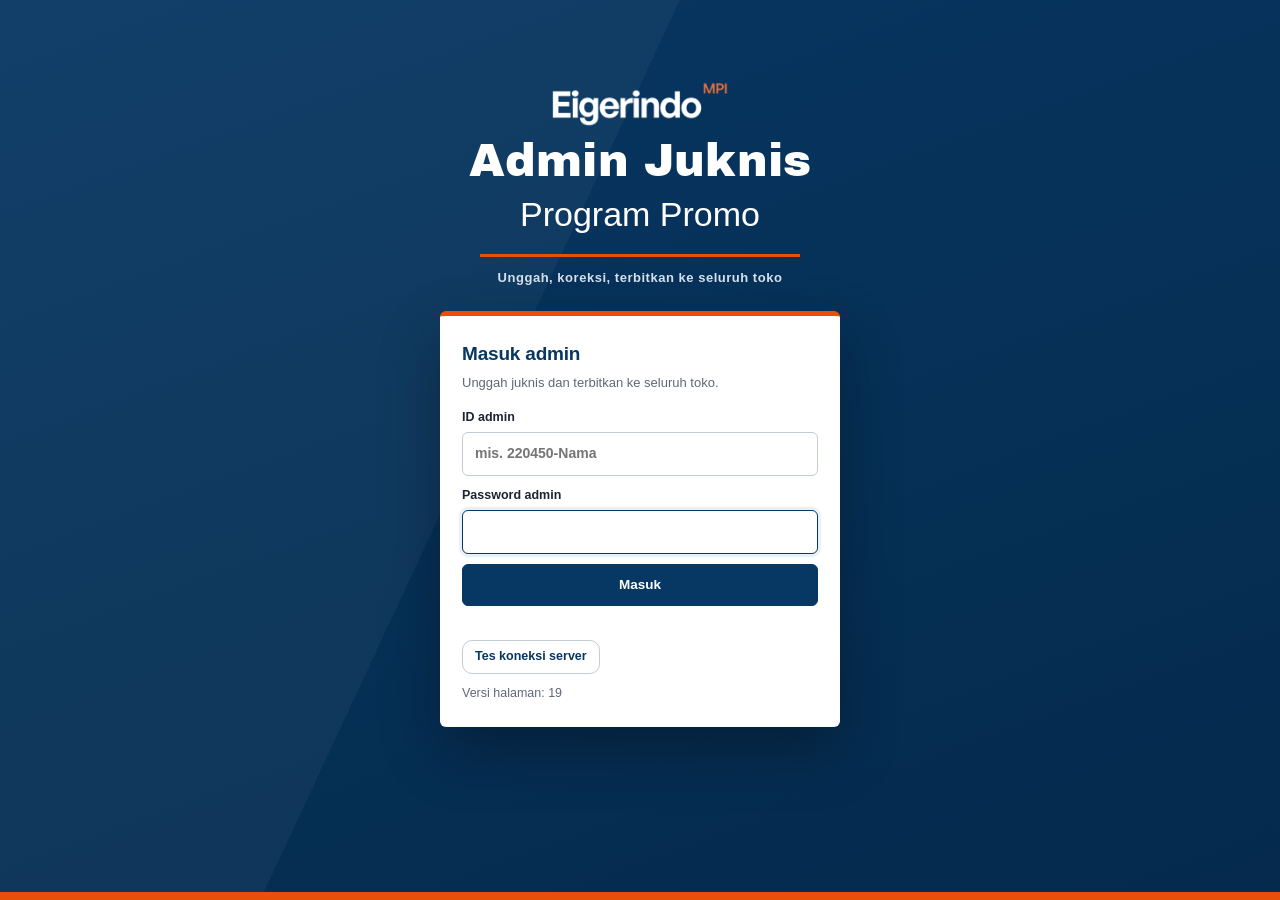
==== commit 530f1671: "Update admin.html" ====
--- a/admin.html
+++ b/admin.html
@@ -12,7 +12,7 @@
 <link rel="preconnect" href="https://fonts.googleapis.com">
 <link rel="preconnect" href="https://fonts.gstatic.com" crossorigin>
 <link href="https://fonts.googleapis.com/css2?family=Archivo+Black&display=swap" rel="stylesheet">
-<link rel="stylesheet" href="app.css?v=18">
+<link rel="stylesheet" href="app.css?v=19">
 <style>
 /* ---------- khusus halaman admin ---------- */
 .card{background:#fff;border-radius:20px;padding:18px 16px;margin-top:12px;box-shadow:0 4px 18px rgba(11,27,74,.06)}
@@ -78,7 +78,7 @@
     <div class="err" id="aErr"></div>
     <button type="button" class="btn sm" id="aTest" style="margin-top:4px">Tes koneksi server</button>
     <div class="small muted" id="aTestOut" style="margin-top:8px;line-height:1.5"></div>
-    <div class="small muted" style="margin-top:10px">Versi halaman: 18</div>
+    <div class="small muted" style="margin-top:10px">Versi halaman: 19</div>
   </form>
 </div>
 
@@ -93,7 +93,7 @@
   <span class="ttl" id="tbTitle"></span>
   <span class="sp"></span>
   <button class="ibtn" id="reload" title="Muat ulang"></button>
-  <button class="ibtn" id="tbOnline" title="Toko & HO online"></button>
+  <button class="onl" id="tbOnline" title="Toko & HO online"></button>
   <button class="ibtn" id="out" title="Keluar"></button>
 </header>
 
@@ -106,7 +106,7 @@
 <script src="icons.js?v=18"></script>
 <script src="parse.js?v=18"></script>
 <script src="slide.js?v=18"></script>
-<script src="artikel.js?v=18"></script>
+<script src="artikel.js?v=21"></script>
 <script src="foto.js?v=18"></script>
 <script>
 'use strict';
@@ -241,7 +241,7 @@
   }).join('') + '<button data-tile="site">' + svg('ext') + 'Buka halaman toko</button>';
   $('#sfoot').innerHTML = 'Admin<b>' + esc((A.me && A.me.name) || 'Admin') + '</b><button class="btn sm block" id="out2">Keluar</button>';
   $('#tbTitle').innerHTML = (A.tab === 'home' || !TITLES[A.tab] ? 'Beranda' : TITLES[A.tab][0]) + '<small>Admin · ' + esc((A.me && A.me.name) || '') + '</small>';
-  $('#tbOnline').innerHTML = svg('users') + (live ? '<span class="bd">' + live + '</span>' : '');
+  $('#tbOnline').innerHTML = '<span class="dot"></span>' + live + ' online';
   $('#out').innerHTML = svg('out');
   $('#reload').innerHTML = svg('refresh');
 }
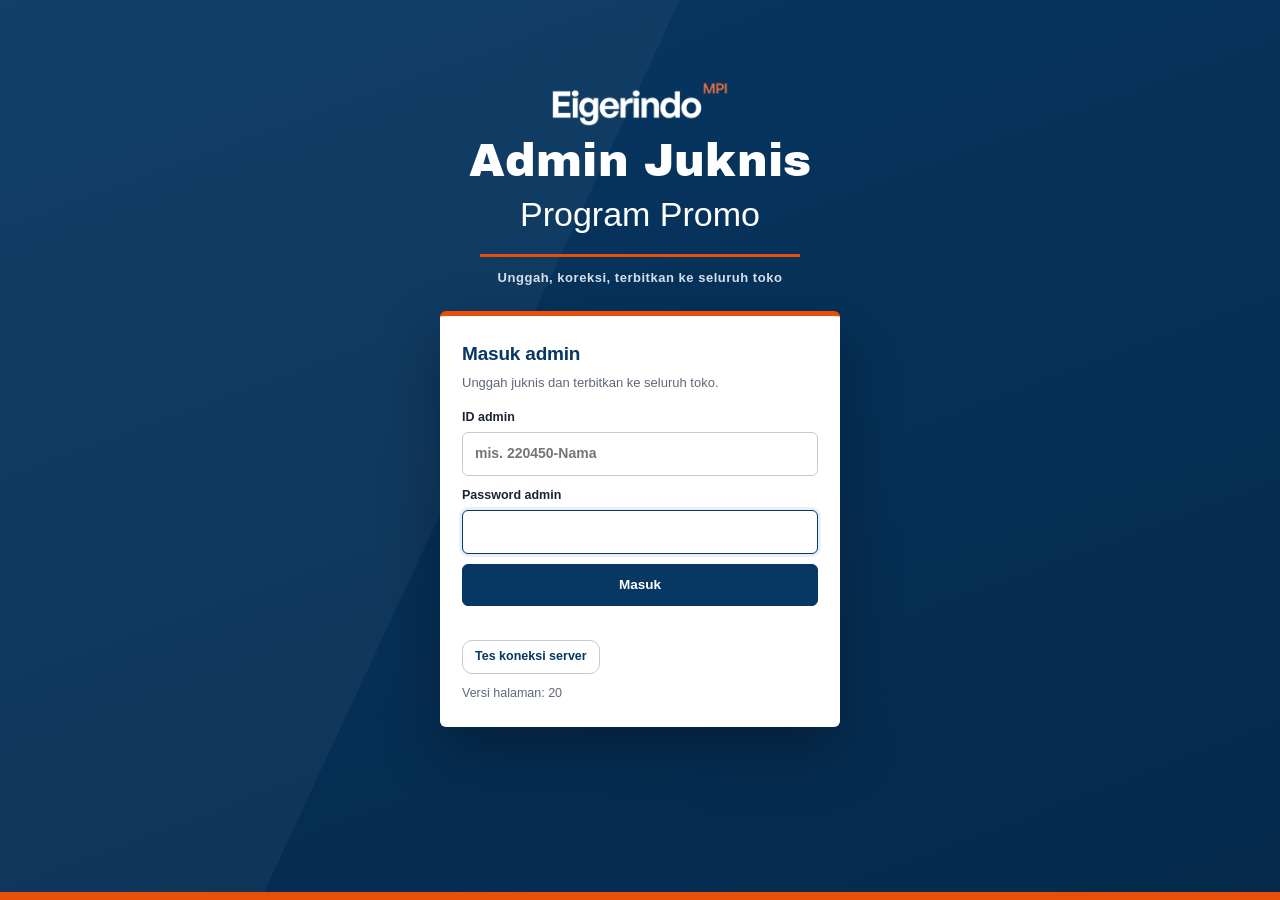
==== commit 1166ed47: "Update admin.html" ====
--- a/admin.html
+++ b/admin.html
@@ -62,7 +62,7 @@
 .btn.warnb{color:var(--orange-2);border-color:#F3C3A8}
 .btn.warnb:hover{background:var(--orange-tint);border-color:var(--orange)}
 </style>
-<link rel="stylesheet" href="ppt.css?v=18">
+<link rel="stylesheet" href="ppt.css?v=20">
 </head>
 <body class="locked">
 
@@ -78,7 +78,7 @@
     <div class="err" id="aErr"></div>
     <button type="button" class="btn sm" id="aTest" style="margin-top:4px">Tes koneksi server</button>
     <div class="small muted" id="aTestOut" style="margin-top:8px;line-height:1.5"></div>
-    <div class="small muted" style="margin-top:10px">Versi halaman: 19</div>
+    <div class="small muted" style="margin-top:10px">Versi halaman: 20</div>
   </form>
 </div>
 
@@ -104,8 +104,8 @@
 
 <script src="config.js"></script>
 <script src="icons.js?v=18"></script>
-<script src="parse.js?v=18"></script>
-<script src="slide.js?v=18"></script>
+<script src="parse.js?v=19"></script>
+<script src="slide.js?v=19"></script>
 <script src="artikel.js?v=21"></script>
 <script src="foto.js?v=18"></script>
 <script>
@@ -178,6 +178,21 @@
     .then(function (j) { if (j && j.error) throw Object.assign(new Error(j.message || j.error), { code: j.error }); return j; });
 }
 
+if (window.SlideView) SlideView.fetch = function (ids) { return api('img', { ids: ids.join(',') }).then(function (r) { return r.imgs || {}; }); };
+/* gambar slide (data URL) → unggah ke sheet Gambar, lalu diganti id */
+function hashStr(t) { var h1 = 0x811c9dc5, h2 = 0; for (var i = 0; i < t.length; i++) { var c = t.charCodeAt(i); h1 = Math.imul(h1 ^ c, 16777619) >>> 0; h2 = (h2 * 31 + c) >>> 0; } return 'g' + h1.toString(36) + h2.toString(36) + t.length.toString(36); }
+async function uploadImages(extrasLists, month, onStep) {
+  var todo = [], done = 0;
+  extrasLists.forEach(function (arr) { (arr || []).forEach(function (ex) { ((ex.lay && ex.lay.s) || []).forEach(function (sh) { if (sh[4] === 'I' && sh[7] && sh[7].d) todo.push(sh); }); }); });
+  for (var i = 0; i < todo.length; i++) {
+    var sh = todo[i], id = hashStr(sh[7].d);
+    if (onStep) onStep(i + 1, todo.length);
+    await post({ a: 'imgSave', id: id, data: sh[7].d, month: month });
+    sh[7] = { id: id, wh: sh[7].wh }; done++;
+  }
+  return done;
+}
+function cloneEx(arr) { return (arr || []).map(function (x) { var y = Object.assign({}, x); if (x.lay) y.lay = JSON.parse(JSON.stringify(x.lay)); return y; }); }
 function testConn() {
   var o = $('#aTestOut'), t0 = Date.now();
   o.textContent = 'Menghubungi server…';
@@ -690,9 +705,16 @@
   var X = A.W.extras || [];
   X.forEach(function (x) { if (typeof x.target === 'object' && A.W.promos.indexOf(x.target) < 0) x.target = 'umum'; });
   var promosOut = A.W.promos.map(function (p, i) {
-    var q = Object.assign({}, p); q.extra = (p.extra || []).concat(X.filter(function (x) { return x.target === p; }).map(function (x) { return x.ex; })); return q;
+    var q = Object.assign({}, p); q.extra = cloneEx((p.extra || []).concat(X.filter(function (x) { return x.target === p; }).map(function (x) { return x.ex; }))); return q;
   });
-  var metaOut = Object.assign({}, A.W.meta, { info: (A.W.meta.info || []).concat(X.filter(function (x) { return x.target === 'umum'; }).map(function (x) { return x.ex; })) });
+  var metaOut = Object.assign({}, A.W.meta, { info: cloneEx((A.W.meta.info || []).concat(X.filter(function (x) { return x.target === 'umum'; }).map(function (x) { return x.ex; }))) });
+  var month = A.W.month;
+  uploadImages(promosOut.map(function (q) { return q.extra; }).concat([metaOut.info]), month, function (i, n) { toast('Mengunggah gambar slide ' + i + ' / ' + n + '…', 20000); })
+    .then(function () { kirim(promosOut, metaOut, month); })
+    .catch(function (e) { toast('Gagal mengunggah gambar: ' + (e.message || e.code), 7000); });
+}
+function kirim(promosOut, metaOut, month) {
+  toast('Mengirim ke spreadsheet…', 8000);
   /* batas 1 sel Google Sheets = 50.000 huruf: bila tampilan slide terlalu besar, pakai tampilan ringkas */
   var cut = 0, fit = function (arr) {
     arr = arr.map(function (x) { return Object.assign({}, x); });
@@ -705,7 +727,7 @@
   promosOut.forEach(function (q) { q.extra = fit(q.extra); });
   metaOut.info = fit(metaOut.info);
   if (cut) toast(cut + ' slide terlalu besar, jadi tampil dalam versi ringkas.', 6000);
-  post({ a: 'save', month: A.W.month, meta: metaOut, promos: promosOut, memos: A.W.memos })
+  post({ a: 'save', month: month, meta: metaOut, promos: promosOut, memos: A.W.memos })
     .then(function (r) { A.data = normData(r.data); A.W = null; A.tab = 'promo'; history.replaceState(null, '', '#promo'); A.pm = r.data.months[r.data.months.length - 1]; render(); toast('Terbit. Toko sudah bisa melihatnya.'); })
     .catch(function (e) { toast('Gagal menerbitkan: ' + (e.message || e.code), 6000); });
 }
--- a/app.css
+++ b/app.css
@@ -235,3 +235,10 @@
 /* badge jumlah di footer HP */
 .bnav button{position:relative}
 .bnav button .bd{position:absolute;top:2px;left:calc(50% + 6px);min-width:17px;height:17px;padding:0 4px;border-radius:9px;background:var(--orange,#E8500A);color:#fff;font-size:10px;font-weight:800;display:grid;place-items:center;line-height:1}
+
+/* jumlah online di header (pil hijau) */
+.onl{display:inline-flex;align-items:center;gap:7px;height:34px;padding:0 13px 0 11px;border-radius:999px;border:1px solid #BFE8CC;background:#E8F8EE;color:#0B4F2C;font-family:inherit;font-weight:800;font-size:13.5px;line-height:1;cursor:pointer;white-space:nowrap;flex:none}
+.onl .dot{width:11px;height:11px;border-radius:50%;background:radial-gradient(circle at 35% 35%,#7BE8A0,#16A34A 70%);box-shadow:0 0 0 0 rgba(22,163,74,.5);animation:onlp 2s infinite}
+.onl:hover{background:#DDF5E6}
+@keyframes onlp{0%{box-shadow:0 0 0 0 rgba(22,163,74,.45)}70%{box-shadow:0 0 0 6px rgba(22,163,74,0)}100%{box-shadow:0 0 0 0 rgba(22,163,74,0)}}
+@media (prefers-reduced-motion:reduce){.onl .dot{animation:none}}
--- a/ppt.css
+++ b/ppt.css
@@ -398,3 +398,22 @@
 .slf .fnt{overflow-x:auto;border:1px solid #E2E8F0;border-radius:6px}
 .slf table.slt-m{width:100%;border-collapse:collapse}
 .slf table.slt-m td{border:1px solid #E2E8F0;padding:8px 10px}
+
+/* ---------------------------------------------------- promo akan datang (menu Info) */
+.upc-g{margin:14px 0 8px;font:800 11.5px/1 var(--sans,inherit);letter-spacing:.08em;text-transform:uppercase;color:var(--muted,#64748B)}
+.upc .ph+.upc-g{margin-top:4px}
+.upc-i{all:unset;box-sizing:border-box;cursor:pointer;display:flex;align-items:center;gap:12px;width:100%;padding:11px 12px;margin-bottom:8px;background:#fff;border:1px solid var(--line,#E2E8F0);border-left:5px solid var(--c);border-radius:6px}
+.upc-i:hover{background:#F8FAFC}
+.upc-i:focus-visible{outline:2px solid var(--c);outline-offset:2px}
+.upc-d{flex:none;width:48px;text-align:center;background:var(--c);color:#fff;border-radius:6px;padding:6px 0 5px;line-height:1}
+.upc-d b{display:block;font-family:var(--disp);font-size:20px;font-weight:400}
+.upc-d small{display:block;font-size:10.5px;font-weight:700;text-transform:uppercase;margin-top:3px;opacity:.9}
+.upc-t{flex:1;min-width:0;display:flex;flex-direction:column;gap:3px}
+.upc-t .cat{font-size:10.5px;font-weight:800;letter-spacing:.06em;text-transform:uppercase;color:var(--c)}
+.upc-t b{font-size:14.5px;line-height:1.3;color:var(--ink,#0F172A)}
+.upc-t small{font-size:12.5px;color:var(--muted,#64748B)}
+.upc-tags{display:flex;flex-wrap:wrap;gap:5px;margin-top:3px}
+.upc-tags span{font-size:11px;font-weight:700;background:#F1F5F9;color:#334155;border-radius:999px;padding:3px 8px}
+.upc-tags span.no{background:#FEF3C7;color:#92400E}
+.upc-i .go{flex:none;color:var(--muted,#94A3B8)}
+.upc-i .go svg{width:18px;height:18px}
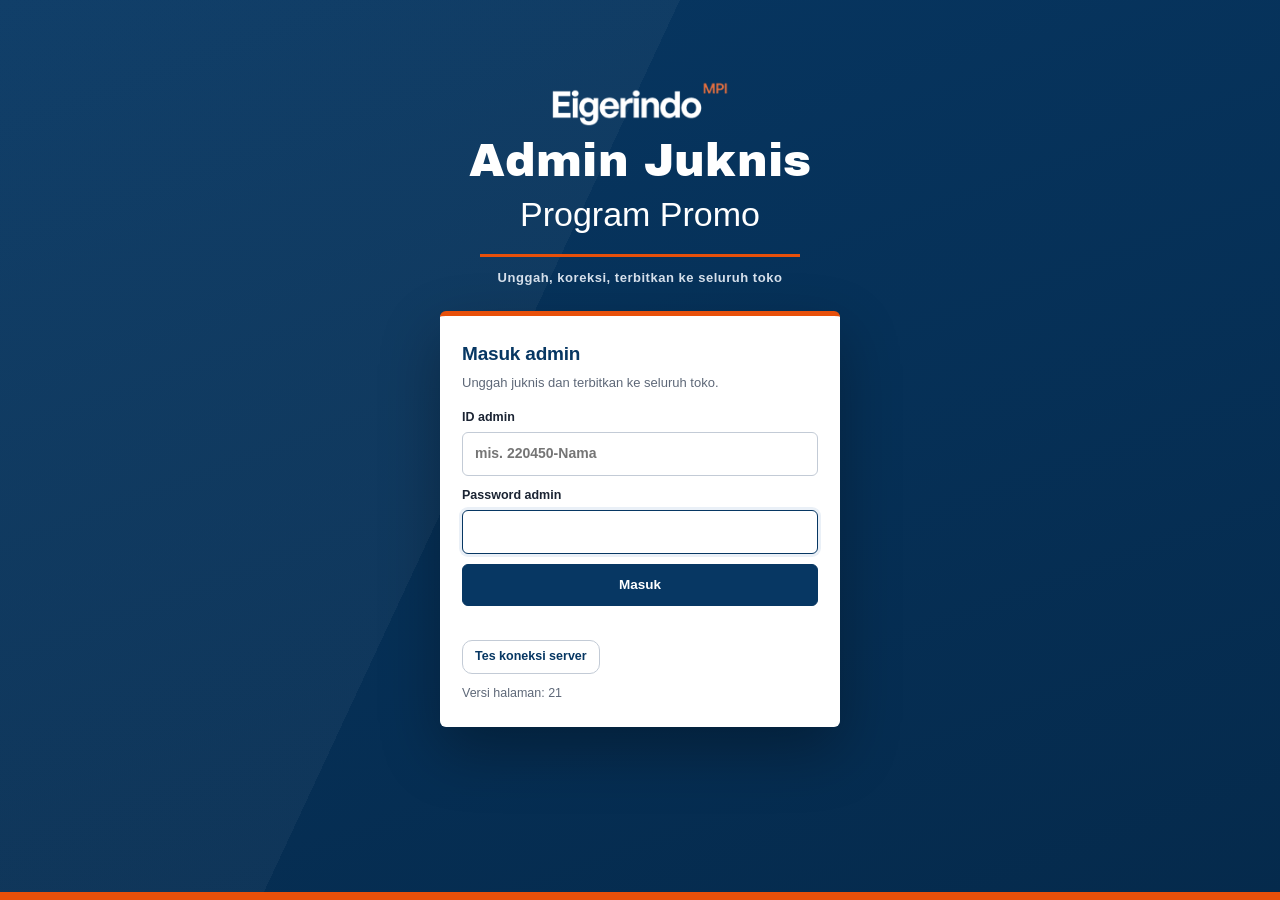
==== commit 54f94ec0: "Update admin.html" ====
--- a/admin.html
+++ b/admin.html
@@ -62,7 +62,7 @@
 .btn.warnb{color:var(--orange-2);border-color:#F3C3A8}
 .btn.warnb:hover{background:var(--orange-tint);border-color:var(--orange)}
 </style>
-<link rel="stylesheet" href="ppt.css?v=20">
+<link rel="stylesheet" href="ppt.css?v=21">
 </head>
 <body class="locked">
 
@@ -78,7 +78,7 @@
     <div class="err" id="aErr"></div>
     <button type="button" class="btn sm" id="aTest" style="margin-top:4px">Tes koneksi server</button>
     <div class="small muted" id="aTestOut" style="margin-top:8px;line-height:1.5"></div>
-    <div class="small muted" style="margin-top:10px">Versi halaman: 20</div>
+    <div class="small muted" style="margin-top:10px">Versi halaman: 21</div>
   </form>
 </div>
 
@@ -103,7 +103,7 @@
 <div id="toast" class="toast" role="status" aria-live="polite"></div>
 
 <script src="config.js"></script>
-<script src="icons.js?v=18"></script>
+<script src="icons.js?v=21"></script>
 <script src="parse.js?v=19"></script>
 <script src="slide.js?v=19"></script>
 <script src="artikel.js?v=21"></script>
@@ -235,10 +235,11 @@
 
 /* ----------------------------------------------------------- render */
 var ANAV = [['home', 'Beranda', 'home'], ['promo', 'Promo', 'list'], ['terbit', 'Unggah', 'upload'], ['toko', 'Toko', 'store'], ['aktif', 'Aktivitas', 'history']];
-var ASNAV = [['home', 'Beranda', 'home'], ['terbit', 'Unggah juknis', 'upload', 'cta'], ['promo', 'Promo tersimpan', 'list'], ['artikel', 'List artikel promo', 'sheet'], ['foto', 'Foto produk', 'image'], ['toko', 'Daftar toko', 'store'], ['aktif', 'Toko & HO online', 'users']];
+var ASNAV = [['home', 'Beranda', 'home'], ['terbit', 'Unggah juknis', 'upload', 'cta'], ['promo', 'Promo tersimpan', 'list'], ['artikel', 'List artikel promo', 'sheet'], ['foto', 'Foto produk', 'image'], ['materi', 'Materi promo', 'folder'], ['toko', 'Daftar toko', 'store'], ['aktif', 'Toko & HO online', 'users']];
 var TITLES = { terbit: ['Unggah & terbitkan', 'Baca juknis, koreksi, lalu terbitkan ke seluruh toko'], promo: ['Promo tersimpan', 'Versi yang sedang dilihat toko'],
   artikel: ['List artikel promo', 'Excel list artikel per bulan, dipakai toko untuk cek stok promo'],
   foto: ['Foto produk', 'File link foto per artikel & warna, tampil di cek stok toko'],
+  materi: ['Materi promo', 'Link folder materi (KV, desain, video) yang dibuka toko'],
   toko: ['Daftar toko', 'Hanya No Site di sini yang bisa masuk'], aktif: ['Toko & HO online', 'Siapa yang sedang membuka halaman promo'] };
 function goA(v) { A.tab = v; var h = '#' + v; if (location.hash !== h) history.pushState(null, '', h); closeOv(); render(); window.scrollTo(0, 0); }
 window.addEventListener('popstate', function () { var v = (location.hash || '').slice(1); if (TITLES[v] || v === 'home') { A.tab = v; closeOv(); if (A.data) render(); } });
@@ -266,13 +267,13 @@
   var v = $('#view');
   if (A.tab === 'home' || !TITLES[A.tab]) { A.tab = 'home'; v.innerHTML = viewHome(); return; }
   var T = TITLES[A.tab];
-  var body = A.tab === 'terbit' ? viewTerbit() : A.tab === 'promo' ? viewPromo() : A.tab === 'artikel' ? viewArtA() : A.tab === 'foto' ? viewFotoA() : A.tab === 'toko' ? viewToko() : viewAktif();
+  var body = A.tab === 'terbit' ? viewTerbit() : A.tab === 'promo' ? viewPromo() : A.tab === 'artikel' ? viewArtA() : A.tab === 'foto' ? viewFotoA() : A.tab === 'materi' ? viewMateriA() : A.tab === 'toko' ? viewToko() : viewAktif();
   v.innerHTML = '<section class="sheet"><div class="pagehead" style="margin:0"><button class="back" data-go="home" aria-label="Kembali">' + svg('back') + '</button>'
     + '<div><h1>' + T[0] + '</h1><p>' + T[1] + '</p></div></div></section>' + body;
   if (A.tab === 'aktif') loadLog();
 }
 var ATILES = [['terbit', 'Unggah juknis', 'upload', '#E46F3F', '#FDF0EA'], ['promo', 'Promo tersimpan', 'list', '#0F3192', '#EEF2FB'],
-  ['toko', 'Daftar toko', 'store', '#107C41', '#E7F4EC'], ['tpl', 'Template toko', 'download', '#7A4FB5', '#F1EBFA'],
+  ['toko', 'Daftar toko', 'store', '#107C41', '#E7F4EC'], ['materi', 'Materi promo', 'folder', '#B45309', '#FEF3E2'],
   ['aktif', 'Toko & HO online', 'users', '#1B47C2', '#E6EDFC'], ['foto', 'Foto produk', 'image', '#D81B60', '#FCE4EC'],
   ['site', 'Halaman toko', 'ext', '#13806F', '#E3F4F0'], ['artikel', 'List artikel', 'sheet', '#C9531F', '#FDF0EA']];
 function viewHome() {
@@ -521,6 +522,57 @@
 }
 
 /* ------------------------------------------------------- tab: aktivitas */
+/* ------------------------------------------------ materi promo */
+function mLabelA(k) { return /^\d{4}$/.test(k) ? 'Tahun ' + k + ' (Jan – Des)' : fmtMonth(k); }
+function viewMateriA() {
+  var L = A.data.materi || [], E = A.matEdit || null, now = new Date(), nm = new Date(now.getFullYear(), now.getMonth() + 1, 1);
+  var defM = nm.getFullYear() + '-' + ('0' + (nm.getMonth() + 1)).slice(-2), yr = E ? /^\d{4}$/.test(E.key) : false;
+  var h = '<div class="card"><h2>' + (E ? 'Ubah link ' + esc(mLabelA(E.key)) : 'Tambah link materi') + '</h2>'
+    + '<p class="lead">Toko membuka menu <b>Materi promo</b> dan otomatis melihat link untuk bulan yang dipilih. Kalau bulan itu tidak punya link sendiri, yang dipakai link <b>setahun</b>. Contoh: isi satu link "Tahun 2027" untuk seluruh 2027.</p>'
+    + '<div class="seg" id="matSeg"><button type="button" data-mper="m" class="' + (yr ? '' : 'on') + '">Per bulan</button><button type="button" data-mper="y" class="' + (yr ? 'on' : '') + '">Setahun</button></div>'
+    + '<div class="grid2" style="margin-top:12px">'
+    + '<label class="fl" id="matMw"' + (yr ? ' hidden' : '') + '>Bulan<input class="inp" type="month" id="matM" value="' + esc(E && !yr ? E.key : defM) + '"></label>'
+    + '<label class="fl" id="matYw"' + (yr ? '' : ' hidden') + '>Tahun<input class="inp" type="number" min="2024" max="2100" id="matY" value="' + esc(E && yr ? E.key : String(now.getFullYear() + (now.getMonth() >= 9 ? 1 : 0))) + '"></label>'
+    + '<label class="fl">Judul (opsional)<input class="inp" id="matL" maxlength="120" placeholder="mis. Materi Promo Desember 2026" value="' + esc(E ? E.label : '') + '"></label></div>'
+    + '<label class="fl">Link folder / file<input class="inp" id="matU" type="url" inputmode="url" placeholder="https://drive.google.com/drive/folders/…" value="' + esc(E ? E.url : '') + '"></label>'
+    + '<label class="fl">Catatan untuk toko (opsional)<input class="inp" id="matN" maxlength="400" placeholder="mis. Cetak KV ukuran A3, pasang paling lambat H-1" value="' + esc(E ? E.note : '') + '"></label>'
+    + '<p class="small muted" style="margin:6px 0 0">Pastikan akses folder Drive diatur "Siapa saja di Eigerindo yang memiliki link" atau "Siapa saja yang memiliki link", supaya toko bisa membuka.</p>'
+    + '<div class="row" style="margin-top:12px;gap:8px;display:flex;flex-wrap:wrap"><button class="btn primary" data-act="matSave">' + (E ? 'Simpan perubahan' : 'Simpan link') + '</button>' + (E ? '<button class="btn" data-act="matCancel">Batal</button>' : '') + '</div></div>';
+  h += '<div class="card"><h2>Link tersimpan</h2>' + (L.length ? '<div class="olist">' + L.map(function (x) {
+    return '<div class="r"><span class="av" style="background:#FEF3E2;color:#B45309">' + (/^\d{4}$/.test(x.key) ? x.key.slice(2) : MON[+x.key.slice(5) - 1]) + '</span>'
+      + '<span><b>' + esc(mLabelA(x.key)) + (x.label ? ' · ' + esc(x.label) : '') + '</b><small><a href="' + esc(x.url) + '" target="_blank" rel="noopener">' + esc(x.url.length > 60 ? x.url.slice(0, 57) + '…' : x.url) + '</a>' + (x.note ? ' · ' + esc(x.note) : '') + '</small></span>'
+      + '<span class="t" style="display:flex;gap:6px"><button class="btn sm" data-matedit="' + esc(x.key) + '">Ubah</button><button class="btn sm warnb" data-matdel="' + esc(x.key) + '">Hapus</button></span></div>';
+  }).join('') + '</div>' : '<div class="empty">Belum ada link materi.</div>') + '</div>';
+  return h;
+}
+document.addEventListener('click', async function (e) {
+  var t = e.target.closest && e.target.closest('[data-mper],[data-act=matSave],[data-act=matCancel],[data-matedit],[data-matdel]'); if (!t) return;
+  e.stopPropagation();
+  if (t.dataset.mper) {
+    var y = t.dataset.mper === 'y';
+    document.querySelectorAll('#matSeg button').forEach(function (b) { b.classList.toggle('on', b === t); });
+    $('#matMw').hidden = y; $('#matYw').hidden = !y; return;
+  }
+  if (t.dataset.act === 'matCancel') { A.matEdit = null; render(); return; }
+  if (t.dataset.matedit) { A.matEdit = (A.data.materi || []).filter(function (x) { return x.key === t.dataset.matedit; })[0] || null; render(); window.scrollTo(0, 0); return; }
+  var req;
+  if (t.dataset.matdel) {
+    if (!confirm('Hapus link materi ' + mLabelA(t.dataset.matdel) + '?')) return;
+    req = { a: 'materiDel', key: t.dataset.matdel };
+  } else {
+    var yr = $('#matYw') && !$('#matYw').hidden, key = yr ? String($('#matY').value).trim() : $('#matM').value, url = $('#matU').value.trim();
+    if (yr ? !/^\d{4}$/.test(key) : !/^\d{4}-\d{2}$/.test(key)) { toast('Pilih ' + (yr ? 'tahun' : 'bulan') + ' dulu.'); return; }
+    if (!/^https:\/\/\S+$/i.test(url)) { toast('Link harus diawali https://'); $('#matU').focus(); return; }
+    var ada = (A.data.materi || []).filter(function (x) { return x.key === key && (!A.matEdit || A.matEdit.key !== key); })[0];
+    if (ada && !confirm(mLabelA(key) + ' sudah punya link. Ganti dengan link ini?')) return;
+    req = { a: 'materiSave', key: key, old: A.matEdit ? A.matEdit.key : '', url: url, label: $('#matL').value.trim(), note: $('#matN').value.trim() };
+  }
+  t.disabled = true;
+  try {
+    var r = await post(req); A.data.materi = r.materi || []; A.matEdit = null; render();
+    toast(req.a === 'materiDel' ? 'Link dihapus.' : 'Link materi tersimpan. Toko langsung bisa membuka.');
+  } catch (er) { t.disabled = false; toast('Gagal: ' + (er.message || er.code), 6000); }
+}, true);
 function viewAktif() {
   var live = A.online.filter(function (o) { return o.ago < 180; });
   var recent = A.online.filter(function (o) { return o.ago >= 180; });
--- a/ppt.css
+++ b/ppt.css
@@ -417,3 +417,10 @@
 .upc-tags span.no{background:#FEF3C7;color:#92400E}
 .upc-i .go{flex:none;color:var(--muted,#94A3B8)}
 .upc-i .go svg{width:18px;height:18px}
+
+.sla .shi{padding:0;overflow:hidden;background:#fff}
+.sla .shi img{display:block;width:100%;height:100%;object-fit:fill}
+.slf .fn-img img{display:block;width:100%;height:auto;border-radius:4px;background:#F1F5F9}
+.slf .fn-img img[data-img],.sla .shi img[data-img]{background:linear-gradient(90deg,#EEF2F7 25%,#F8FAFC 50%,#EEF2F7 75%);background-size:200% 100%;animation:imgsh 1.2s infinite linear}
+.slf .fn-img img[data-img]{min-height:120px}
+@keyframes imgsh{to{background-position:-200% 0}}
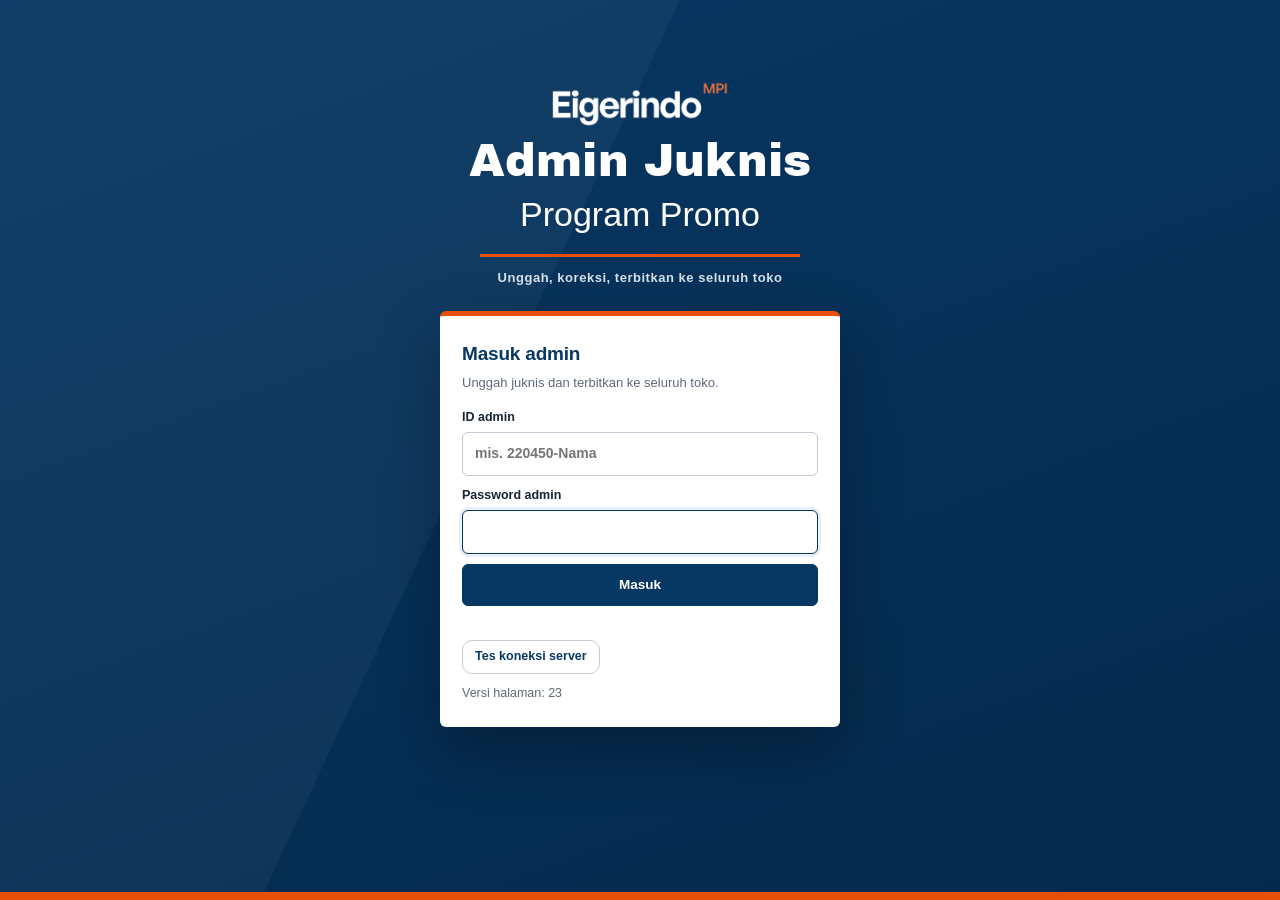
==== commit cef30959: "Update admin.html" ====
--- a/admin.html
+++ b/admin.html
@@ -62,7 +62,7 @@
 .btn.warnb{color:var(--orange-2);border-color:#F3C3A8}
 .btn.warnb:hover{background:var(--orange-tint);border-color:var(--orange)}
 </style>
-<link rel="stylesheet" href="ppt.css?v=21">
+<link rel="stylesheet" href="ppt.css?v=23">
 </head>
 <body class="locked">
 
@@ -78,7 +78,7 @@
     <div class="err" id="aErr"></div>
     <button type="button" class="btn sm" id="aTest" style="margin-top:4px">Tes koneksi server</button>
     <div class="small muted" id="aTestOut" style="margin-top:8px;line-height:1.5"></div>
-    <div class="small muted" style="margin-top:10px">Versi halaman: 21</div>
+    <div class="small muted" style="margin-top:10px">Versi halaman: 23</div>
   </form>
 </div>
 
@@ -103,9 +103,10 @@
 <div id="toast" class="toast" role="status" aria-live="polite"></div>
 
 <script src="config.js"></script>
-<script src="icons.js?v=21"></script>
+<script src="icons.js?v=22"></script>
 <script src="parse.js?v=19"></script>
 <script src="slide.js?v=19"></script>
+<script src="matpom.js?v=23"></script>
 <script src="artikel.js?v=21"></script>
 <script src="foto.js?v=18"></script>
 <script>
@@ -178,6 +179,8 @@
     .then(function (j) { if (j && j.error) throw Object.assign(new Error(j.message || j.error), { code: j.error }); return j; });
 }
 
+if (window.MP) MP.setup({ api: api, post: post, toast: toast, role: function () { return 'admin'; }, me: function () { return { code: 'ADMIN', name: (A.me && A.me.name) || 'Admin' }; },
+  camps: function () { return (A.data && A.data.matpom) || []; }, go: function () {}, openMonitor: function (cid) { MP.openCamp(cid); goA('matpom'); } });
 if (window.SlideView) SlideView.fetch = function (ids) { return api('img', { ids: ids.join(',') }).then(function (r) { return r.imgs || {}; }); };
 /* gambar slide (data URL) → unggah ke sheet Gambar, lalu diganti id */
 function hashStr(t) { var h1 = 0x811c9dc5, h2 = 0; for (var i = 0; i < t.length; i++) { var c = t.charCodeAt(i); h1 = Math.imul(h1 ^ c, 16777619) >>> 0; h2 = (h2 * 31 + c) >>> 0; } return 'g' + h1.toString(36) + h2.toString(36) + t.length.toString(36); }
@@ -235,11 +238,12 @@
 
 /* ----------------------------------------------------------- render */
 var ANAV = [['home', 'Beranda', 'home'], ['promo', 'Promo', 'list'], ['terbit', 'Unggah', 'upload'], ['toko', 'Toko', 'store'], ['aktif', 'Aktivitas', 'history']];
-var ASNAV = [['home', 'Beranda', 'home'], ['terbit', 'Unggah juknis', 'upload', 'cta'], ['promo', 'Promo tersimpan', 'list'], ['artikel', 'List artikel promo', 'sheet'], ['foto', 'Foto produk', 'image'], ['materi', 'Materi promo', 'folder'], ['toko', 'Daftar toko', 'store'], ['aktif', 'Toko & HO online', 'users']];
+var ASNAV = [['home', 'Beranda', 'home'], ['terbit', 'Unggah juknis', 'upload', 'cta'], ['promo', 'Promo tersimpan', 'list'], ['artikel', 'List artikel promo', 'sheet'], ['foto', 'Foto produk', 'image'], ['materi', 'Materi promo', 'folder'], ['matpom', 'Monitoring materi', 'chart'], ['toko', 'Daftar toko', 'store'], ['aktif', 'Toko & HO online', 'users']];
 var TITLES = { terbit: ['Unggah & terbitkan', 'Baca juknis, koreksi, lalu terbitkan ke seluruh toko'], promo: ['Promo tersimpan', 'Versi yang sedang dilihat toko'],
   artikel: ['List artikel promo', 'Excel list artikel per bulan, dipakai toko untuk cek stok promo'],
   foto: ['Foto produk', 'File link foto per artikel & warna, tampil di cek stok toko'],
   materi: ['Materi promo', 'Link folder materi (KV, desain, video) yang dibuka toko'],
+  matpom: ['Monitoring pemasangan materi', 'Toko lapor foto pemasangan, HO & admin pantau % per toko, branch, regional'],
   toko: ['Daftar toko', 'Hanya No Site di sini yang bisa masuk'], aktif: ['Toko & HO online', 'Siapa yang sedang membuka halaman promo'] };
 function goA(v) { A.tab = v; var h = '#' + v; if (location.hash !== h) history.pushState(null, '', h); closeOv(); render(); window.scrollTo(0, 0); }
 window.addEventListener('popstate', function () { var v = (location.hash || '').slice(1); if (TITLES[v] || v === 'home') { A.tab = v; closeOv(); if (A.data) render(); } });
@@ -267,7 +271,7 @@
   var v = $('#view');
   if (A.tab === 'home' || !TITLES[A.tab]) { A.tab = 'home'; v.innerHTML = viewHome(); return; }
   var T = TITLES[A.tab];
-  var body = A.tab === 'terbit' ? viewTerbit() : A.tab === 'promo' ? viewPromo() : A.tab === 'artikel' ? viewArtA() : A.tab === 'foto' ? viewFotoA() : A.tab === 'materi' ? viewMateriA() : A.tab === 'toko' ? viewToko() : viewAktif();
+  var body = A.tab === 'terbit' ? viewTerbit() : A.tab === 'promo' ? viewPromo() : A.tab === 'artikel' ? viewArtA() : A.tab === 'foto' ? viewFotoA() : A.tab === 'materi' ? viewMateriA() : A.tab === 'matpom' ? viewMatpomA() : A.tab === 'toko' ? viewToko() : viewAktif();
   v.innerHTML = '<section class="sheet"><div class="pagehead" style="margin:0"><button class="back" data-go="home" aria-label="Kembali">' + svg('back') + '</button>'
     + '<div><h1>' + T[0] + '</h1><p>' + T[1] + '</p></div></div></section>' + body;
   if (A.tab === 'aktif') loadLog();
@@ -275,7 +279,7 @@
 var ATILES = [['terbit', 'Unggah juknis', 'upload', '#E46F3F', '#FDF0EA'], ['promo', 'Promo tersimpan', 'list', '#0F3192', '#EEF2FB'],
   ['toko', 'Daftar toko', 'store', '#107C41', '#E7F4EC'], ['materi', 'Materi promo', 'folder', '#B45309', '#FEF3E2'],
   ['aktif', 'Toko & HO online', 'users', '#1B47C2', '#E6EDFC'], ['foto', 'Foto produk', 'image', '#D81B60', '#FCE4EC'],
-  ['site', 'Halaman toko', 'ext', '#13806F', '#E3F4F0'], ['artikel', 'List artikel', 'sheet', '#C9531F', '#FDF0EA']];
+  ['matpom', 'Monitoring materi', 'chart', '#13806F', '#E3F4F0'], ['artikel', 'List artikel', 'sheet', '#C9531F', '#FDF0EA']];
 function viewHome() {
   var ms = A.data.months, last = ms[ms.length - 1], live = liveA();
   var lp = last ? A.data.promos.filter(function (p) { return p.month === last; }).length : 0;
@@ -389,17 +393,17 @@
 function normH(v) { return String(v == null ? '' : v).toLowerCase().replace(/[^a-z0-9]/g, ''); }
 /* membaca tabel (array of array) → daftar toko. Kolom dicari dari nama judulnya, urutan bebas. */
 function mapSiteRows(aoa) {
-  var want = { code: ['site', 'nosite', 'kodesite', 'sitecode', 'kodetoko', 'kode'],
+  var want = { code: ['site', 'siteid', 'nosite', 'kodesite', 'sitecode', 'kodetoko', 'kode'],
                name: ['namastore', 'namatoko', 'storename', 'sitename', 'nama'],
-               branch: ['branch', 'area', 'cabang'], regional: ['regional', 'region', 'reg'] };
+               branch: ['branch', 'area', 'cabang', 'district'], regional: ['regional', 'region', 'reg'] };
   var hi = -1, C = {}, i, j;
-  for (i = 0; i < Math.min(aoa.length, 20); i++) {
+  for (i = 0; i < Math.min(aoa.length, 80); i++) {
     var h = (aoa[i] || []).map(normH), c = {};
     Object.keys(want).forEach(function (k) { for (j = 0; j < h.length; j++) if (want[k].indexOf(h[j]) >= 0) { c[k] = j; break; } });
     if (c.code != null && c.name != null) { hi = i; C = c; break; }
   }
   if (hi < 0) return null;
-  var rows = [], bad = 0, dup = 0, seen = {};
+  var rows = [], bad = 0, dup = 0, seen = {}, skipOwn = 0;
   var tx = function (v) { return String(v == null ? '' : v).replace(/\s+/g, ' ').trim(); };
   for (i = hi + 1; i < aoa.length; i++) {
     var r = aoa[i] || [], raw = r[C.code];
@@ -408,9 +412,11 @@
     if (!/^[0-9A-Za-z]{3,8}$/.test(code)) { bad++; continue; }
     if (seen[code]) { dup++; continue; }
     seen[code] = 1;
-    rows.push({ code: code, name: tx(r[C.name]), branch: C.branch != null ? tx(r[C.branch]) : '', regional: C.regional != null ? tx(r[C.regional]) : '' });
-  }
-  return { rows: rows, bad: bad, dup: dup };
+    if (/own\s*platform|e-?commerce/i.test(tx(r[C.regional]) + ' ' + tx(r[C.branch]))) { skipOwn = (skipOwn || 0) + 1; continue; }   // e-commerce, bukan toko fisik
+    var tutup = r.some(function (x) { return /^\s*(close|closed|tutup)\s*$/i.test(String(x)); });   // baris bertanda close/tutup → toko nonaktif
+    rows.push({ code: code, name: tx(r[C.name]), branch: C.branch != null ? tx(r[C.branch]) : '', regional: C.regional != null ? tx(r[C.regional]).replace(/^REQ\s*(\d+)$/i, 'REG $1') : '', tutup: tutup });
+  }
+  return { rows: rows, bad: bad, dup: dup, own: skipOwn || 0 };
 }
 var _xl = null;
 function needXLSX() {
@@ -425,12 +431,12 @@
   try {
     if (!(await needXLSX())) throw new Error('Pembaca Excel gagal dimuat. Cek koneksi internet.');
     var wb = window.XLSX.read(await f.arrayBuffer(), { type: 'array' }), res = null, sheet = '';
-    for (var i = 0; i < wb.SheetNames.length && !res; i++) {
+    for (var i = 0; i < wb.SheetNames.length; i++) {                // pilih sheet dengan daftar toko terbanyak
       var aoa = window.XLSX.utils.sheet_to_json(wb.Sheets[wb.SheetNames[i]], { header: 1, raw: true, defval: '', blankrows: false });
-      var m = mapSiteRows(aoa); if (m && m.rows.length) { res = m; sheet = wb.SheetNames[i]; }
+      var m = mapSiteRows(aoa); if (m && m.rows.length && (!res || m.rows.length > res.rows.length)) { res = m; sheet = wb.SheetNames[i]; }
     }
     if (!res) throw new Error('Kolom SITE dan NAMA STORE tidak ditemukan. Gunakan template yang disediakan.');
-    A.siteImp = { file: f.name, sheet: sheet, rows: res.rows, bad: res.bad, dup: res.dup };
+    A.siteImp = { file: f.name, sheet: sheet, rows: res.rows, bad: res.bad, dup: res.dup, own: res.own };
     render();
   } catch (e) { if (st) st.innerHTML = '<span style="color:var(--bad)">' + esc(e.message || String(e)) + '</span>'; }
 }
@@ -480,6 +486,7 @@
       + '<div class="g2" style="margin-bottom:6px"><div class="fs" style="margin:0"><h4>' + I.rows.length + ' toko terbaca</h4>'
         + '<div class="small">' + nw + ' toko baru · ' + (I.rows.length - nw) + ' sudah terdaftar</div>'
         + (I.dup ? '<div class="small" style="color:var(--orange-deep)">' + I.dup + ' baris kembar dilewati</div>' : '')
+        + (I.own ? '<div class="small muted">' + I.own + ' baris OWNPLATFORM / e-commerce dilewati (bukan toko fisik)</div>' : '')
         + (I.bad ? '<div class="small" style="color:var(--bad)">' + I.bad + ' baris tidak valid dilewati (No Site kosong atau bukan 3–8 huruf/angka)</div>' : '') + '</div>'
         + '<div class="fs" style="margin:0"><h4>Per regional</h4><div class="small">'
           + Object.keys(cr).sort().map(function (k) { return esc(k) + ': <b>' + cr[k] + '</b>'; }).join(' · ') + '</div>'
@@ -497,18 +504,25 @@
     + '<span class="small muted" id="siteCnt"></span></div>'
     + '<div class="tbl-wrap"><table class="tbl"><thead><tr><th>No Site</th><th>Nama toko</th><th>Branch</th><th>Regional</th><th></th></tr></thead><tbody id="siteBody">'
     + (A.sites.map(function (s) {
-        return '<tr data-s="' + esc((s.code + ' ' + s.name + ' ' + s.area + ' ' + s.regional).toLowerCase()) + '" data-r="' + esc(s.regional) + '"><td><b>' + esc(s.code) + '</b></td><td>' + esc(s.name)
+        var off = String(s.aktif).toLowerCase() === 'tidak';
+        return '<tr class="' + (off ? 'site-off' : '') + '" data-s="' + esc((s.code + ' ' + s.name + ' ' + s.area + ' ' + s.regional).toLowerCase()) + '" data-r="' + esc(s.regional) + '"><td><b>' + esc(s.code) + '</b>' + (off ? ' <span class="chip">tutup</span>' : '') + '</td><td>' + esc(s.name) + (s.ket ? '<div class="small muted">' + esc(s.ket) + '</div>' : '')
           + '</td><td class="small">' + esc(s.area) + '</td><td class="small">' + esc(s.regional) + '</td>'
-          + '<td><button class="btn sm danger" data-sdel="' + esc(s.code) + '">Hapus</button></td></tr>';
+          + '<td style="white-space:nowrap"><button class="btn sm" data-sakt="' + esc(s.code) + '" data-on="' + (off ? 1 : 0) + '">' + (off ? 'Aktifkan' : 'Tutup') + '</button> <button class="btn sm danger" data-sdel="' + esc(s.code) + '">Hapus</button></td></tr>';
       }).join('') || '<tr><td colspan="5" class="muted" style="text-align:center;padding:22px">Belum ada toko. Unggah file Excel di atas.</td></tr>')
     + '</tbody></table></div></div>';
+  var one = '<div class="card"><h2>Tambah 1 toko baru</h2><p class="lead">Toko baru langsung bisa masuk dengan No Site-nya dan ikut dihitung di monitoring materi.</p>'
+    + '<div class="grid2"><label class="fl">No Site<input class="inp" id="s1c" inputmode="numeric" maxlength="8" placeholder="mis. 5190"></label><label class="fl">Nama toko<input class="inp" id="s1n" placeholder="EIGER Store …"></label>'
+    + '<label class="fl">Branch<input class="inp" id="s1b" list="dlBr" placeholder="mis. JATENG 01"></label><label class="fl">Regional<input class="inp" id="s1r" list="dlRg" placeholder="mis. REG 03"></label></div>'
+    + '<datalist id="dlBr">' + Object.keys(A.sites.reduce(function (m, s) { if (s.area) m[s.area] = 1; return m; }, {})).sort().map(function (x) { return '<option value="' + esc(x) + '">'; }).join('') + '</datalist>'
+    + '<datalist id="dlRg">' + Object.keys(A.sites.reduce(function (m, s) { if (s.regional) m[s.regional] = 1; return m; }, {})).sort().map(function (x) { return '<option value="' + esc(x) + '">'; }).join('') + '</datalist>'
+    + '<div class="row-act" style="margin-top:10px"><button class="btn primary" data-act="siteOne">Tambah toko</button></div></div>';
   var paste = '<details class="card"><summary style="cursor:pointer;font-weight:700">Atau tempel manual</summary>'
     + '<p class="lead" style="margin-top:8px">Satu baris per toko: <code>NoSite;Nama Toko;Branch;Regional</code> (boleh dipisah tab atau koma, jadi bisa langsung salin dari Excel).</p>'
     + '<textarea class="inp" id="siteText" rows="5" placeholder="2054;EIGER Flagship Store Radio Dalam KYB;DKI 01;REG 01"></textarea>'
     + '<div class="row-act"><button class="btn primary" data-act="siteMerge">Tambahkan / perbarui</button><button class="btn warn" data-act="siteReplace">Ganti seluruh daftar</button></div></details>';
   return '<div class="card"><h2>Daftar No Site toko</h2>'
     + '<p class="lead">Hanya No Site di daftar ini yang bisa membuka halaman promo. Unduh template, isi, lalu unggah kembali.</p>' + drop + '</div>'
-    + prev + table + paste;
+    + prev + one + table + paste;
 }
 function filterSites() {
   var q = ($('#siteQ') || {}).value || '', r = ($('#siteReg') || {}).value || '', n = 0, tot = 0;
@@ -524,6 +538,76 @@
 /* ------------------------------------------------------- tab: aktivitas */
 /* ------------------------------------------------ materi promo */
 function mLabelA(k) { return /^\d{4}$/.test(k) ? 'Tahun ' + k + ' (Jan – Des)' : fmtMonth(k); }
+/* ------------------------------------------------ monitoring pemasangan materi */
+var MP_TPL = [['Spanduk / T-Banner', 'Offline'], ['X-Banner / Tripod', 'Offline'], ['POP A4', 'Offline'], ['Post TikTok', 'Online'], ['Post WA', 'Online'], ['Ads promo', 'Online']];
+function mpForm() {
+  var E = A.mpEdit, now = new Date(), m0 = now.getFullYear() + '-' + ('0' + (now.getMonth() + 1)).slice(-2);
+  var items = E.items && E.items.length ? E.items : MP_TPL.map(function (t) { return { label: t[0], grp: t[1] }; });
+  return '<div class="card mp-form"><h2>' + (E.id ? 'Ubah monitoring' : 'Buat monitoring baru') + '</h2>'
+    + '<p class="lead">Satu monitoring = satu promo yang materinya wajib dipasang toko. Toko melapor dari menu <b>Materi promo</b>: foto saat terpasang, atau pilih alasan bila tidak.</p>'
+    + '<div class="grid2"><label class="fl">Nama promo / materi<input class="inp" id="mpName" maxlength="100" placeholder="mis. Promo All Item 10%" value="' + esc(E.name || '') + '"></label>'
+    + '<label class="fl">Bulan<input class="inp" type="month" id="mpMonth" value="' + esc(E.month || m0) + '"></label>'
+    + '<label class="fl">Mulai pasang<input class="inp" type="date" id="mpStart" value="' + esc(E.start || '') + '"></label>'
+    + '<label class="fl">Batas lapor<input class="inp" type="date" id="mpDead" value="' + esc(E.deadline || '') + '"></label></div>'
+    + '<label class="fl">Catatan untuk toko (opsional)<input class="inp" id="mpNote" maxlength="400" placeholder="mis. Foto harus terlihat jelas, seluruh materi masuk frame" value="' + esc(E.note || '') + '"></label>'
+    + '<h4 style="margin:14px 0 2px">Materi / media yang wajib dipasang</h4>'
+    + '<p class="small muted" style="margin:0 0 8px"><b>Jenis media</b> bebas diisi (Offline, Online, Media lokal, KOL, …) dan tiap jenis jadi kolom % sendiri di rekap. <b>Wajib untuk</b> kosongkan bila semua toko; isi regional / branch / No Site (pisahkan koma) bila hanya toko tertentu, mis. <i>REG 03, JATIM 01, 2038</i>.</p>'
+    + mpLists() + '<div id="mpItems">' + items.map(mpItemRow).join('') + '</div>'
+    + '<button class="btn sm" data-mpadd>+ Tambah materi</button>'
+    + '<div class="row-act" style="margin-top:14px"><button class="btn primary" data-mpsave>' + (E.id ? 'Simpan perubahan' : 'Buat & kirim ke toko') + '</button><button class="btn" data-mpcancelf>Batal</button></div></div>';
+}
+function mpItemRow(x) {
+  return '<div class="mp-ir" data-k="' + esc(x.k || '') + '"><label class="fl">Nama materi / media<input class="inp" data-il maxlength="60" placeholder="mis. T-Banner, Billboard, Post KOL" value="' + esc(x.label || '') + '"></label>'
+    + '<label class="fl">Jenis media<input class="inp" data-ig list="dlGrp" maxlength="30" placeholder="Offline" value="' + esc(x.grp || 'Offline') + '"></label>'
+    + '<label class="fl">Wajib untuk<input class="inp" data-isc list="dlScope" maxlength="400" placeholder="Semua toko" value="' + esc(x.scope || '') + '"></label>'
+    + '<button class="btn sm danger" data-mpidel aria-label="Hapus materi">✕</button></div>';
+}
+function mpLists() {                              // saran isian: jenis media & target (regional / branch)
+  var R = {}, B = {}; A.sites.forEach(function (s) { if (s.regional) R[String(s.regional).toUpperCase().trim()] = 1; if (s.area) B[String(s.area).toUpperCase().trim()] = 1; });
+  return '<datalist id="dlGrp"><option value="Offline"><option value="Online"><option value="Media lokal"><option value="KOL"><option value="T-Banner"><option value="Event"></datalist>'
+    + '<datalist id="dlScope">' + Object.keys(R).sort().concat(Object.keys(B).sort()).map(function (x) { return '<option value="' + esc(x) + '">'; }).join('') + '</datalist>';
+}
+function viewMatpomA() {
+  var L = A.data.matpom || [], h = '';
+  if (A.mpEdit) h += mpForm();
+  else h += '<div class="card"><div class="ph" style="margin:0 0 8px"><h2>Daftar monitoring</h2><button class="btn primary sm" data-mpnew>+ Buat monitoring</button></div>'
+    + (L.length ? '<div class="olist">' + L.map(function (c) {
+        return '<div class="r"><span class="av" style="background:' + (c.aktif ? '#E3F4F0;color:#13806F' : '#F1F5F9;color:#64748B') + '">' + MON[+c.month.slice(5) - 1] + '</span>'
+          + '<span><b>' + esc(c.name) + (c.aktif ? '' : ' <span class="chip">ditutup</span>') + '</b><small>' + fmtMonth(c.month) + (c.deadline ? ' · batas lapor ' + esc(c.deadline) : '') + ' · ' + c.items.length + ' materi'
+          + (c.folder ? ' · <a href="' + esc(c.folder) + '" target="_blank" rel="noopener">folder foto</a>' : '') + '</small></span>'
+          + '<span class="t" style="display:flex;gap:6px;flex-wrap:wrap;justify-content:flex-end"><button class="btn sm" data-mpopen="' + esc(c.id) + '">Rekap</button><button class="btn sm" data-mpedit="' + esc(c.id) + '">Ubah</button>'
+          + '<button class="btn sm" data-mptog="' + esc(c.id) + '">' + (c.aktif ? 'Tutup' : 'Buka lagi') + '</button><button class="btn sm danger" data-mpdel="' + esc(c.id) + '">Hapus</button></span></div>';
+      }).join('') + '</div>' : '<div class="empty">Belum ada. Klik "Buat monitoring" untuk promo pertama.</div>')
+    + '<p class="small muted" style="margin:10px 0 0">Foto disimpan di Google Drive admin (folder "Monitoring Pemasangan Materi Promo", tersusun per bulan → regional → branch), bukan di spreadsheet. Foto dikecilkan otomatis di HP toko (±150 KB), jadi tetap ringan bertahun-tahun.</p></div>';
+  if (L.length) h += '<div class="card mp-p0"><h2>Rekap pemasangan</h2><div data-mpmon></div></div>';
+  return h;
+}
+function mpReadForm() {
+  return { id: A.mpEdit.id || '', name: $('#mpName').value.trim(), month: $('#mpMonth').value, start: $('#mpStart').value, deadline: $('#mpDead').value, note: $('#mpNote').value.trim(), aktif: A.mpEdit.aktif !== false,
+    items: Array.prototype.map.call(document.querySelectorAll('#mpItems .mp-ir'), function (r) { return { k: r.dataset.k, label: r.querySelector('[data-il]').value.trim(), grp: r.querySelector('[data-ig]').value.trim() || 'Offline', scope: r.querySelector('[data-isc]').value.trim() }; }).filter(function (x) { return x.label; }) };
+}
+document.addEventListener('click', async function (e) {
+  var t = e.target.closest && e.target.closest('[data-mpnew],[data-mpadd],[data-mpidel],[data-mpsave],[data-mpcancelf],[data-mpedit],[data-mptog],[data-mpdel],[data-mpopen]'); if (!t) return;
+  var d = t.dataset, find = function (id) { return (A.data.matpom || []).filter(function (c) { return c.id === id; })[0]; };
+  if (d.mpnew != null) { A.mpEdit = {}; render(); window.scrollTo(0, 0); return; }
+  if (d.mpcancelf != null) { A.mpEdit = null; render(); return; }
+  if (d.mpadd != null) { $('#mpItems').insertAdjacentHTML('beforeend', mpItemRow({ grp: 'Offline' })); $('#mpItems').lastElementChild.querySelector('input').focus(); return; }
+  if (d.mpidel != null) { t.closest('.mp-ir').remove(); return; }
+  if (d.mpedit) { A.mpEdit = JSON.parse(JSON.stringify(find(d.mpedit) || {})); render(); window.scrollTo(0, 0); return; }
+  if (d.mpopen) { MP.openCamp(d.mpopen); var el = document.querySelector('[data-mpmon]'); if (el) { el.removeAttribute('data-mpdone'); el.innerHTML = ''; el.scrollIntoView({ behavior: 'smooth' }); } return; }
+  var req;
+  if (d.mpsave != null) {
+    var c = mpReadForm();
+    if (!c.name) { toast('Isi nama promo.'); $('#mpName').focus(); return; }
+    if (!c.items.length) { toast('Isi minimal 1 materi.'); return; }
+    if (c.deadline && c.start && c.deadline < c.start) { toast('Batas lapor lebih awal dari tanggal mulai.'); return; }
+    req = { a: 'mpSave', camp: c };
+  } else if (d.mptog) { var c2 = find(d.mptog); c2 = Object.assign({}, c2, { aktif: !c2.aktif }); req = { a: 'mpSave', camp: c2 }; }
+  else if (d.mpdel) { var c3 = find(d.mpdel); if (!confirm('Hapus monitoring "' + c3.name + '" beserta semua laporan toko?\nFoto di Google Drive tidak ikut terhapus.')) return; req = { a: 'mpDel', id: d.mpdel }; }
+  t.disabled = true;
+  try { var r = await post(req); A.data.matpom = r.matpom || []; A.mpEdit = null; MP.reset(); render(); toast(req.a === 'mpDel' ? 'Monitoring dihapus.' : 'Tersimpan. Toko langsung melihatnya di menu Materi promo.'); }
+  catch (er) { t.disabled = false; toast('Gagal: ' + (er.message || er.code), 6000); }
+});
 function viewMateriA() {
   var L = A.data.materi || [], E = A.matEdit || null, now = new Date(), nm = new Date(now.getFullYear(), now.getMonth() + 1, 1);
   var defM = nm.getFullYear() + '-' + ('0' + (nm.getMonth() + 1)).slice(-2), yr = E ? /^\d{4}$/.test(E.key) : false;
@@ -824,6 +908,12 @@
   }
   var rd = t.closest('[data-repdel]'); if (rd) { var r = t.closest('.r'); if (r) r.remove(); return; }
 
+  var sk = t.closest('[data-sakt]'); if (sk) {
+    var on = sk.dataset.on === '1';
+    if (!confirm((on ? 'Aktifkan lagi' : 'Tutup') + ' No Site ' + sk.dataset.sakt + '?' + (on ? '' : '\nToko tutup tidak bisa login dan tidak dihitung di monitoring materi.'))) return;
+    post({ a: 'siteAktif', code: sk.dataset.sakt, aktif: on }).then(function (r) { A.sites = r.sites; render(); toast(on ? 'Toko diaktifkan.' : 'Toko ditandai tutup.'); }).catch(function (er) { toast('Gagal: ' + er.message); });
+    return;
+  }
   var sd = t.closest('[data-sdel]'); if (sd) {
     if (!confirm('Hapus No Site ' + sd.dataset.sdel + ' dari daftar? Toko itu tidak bisa login lagi.')) return;
     post({ a: 'siteDel', code: sd.dataset.sdel }).then(function (r) { A.sites = r.sites; render(); toast('Dihapus.'); }).catch(function (er) { toast('Gagal: ' + er.message); });
@@ -865,6 +955,16 @@
     if (k === 'siteReplace' && !confirm('Ganti seluruh daftar toko dengan isi kotak ini?')) return;
     post({ a: 'siteSave', text: txt2, mode: k === 'siteReplace' ? 'replace' : 'merge' })
       .then(function (r) { A.sites = r.sites; render(); toast('Daftar toko tersimpan: ' + r.sites.length + ' toko.'); })
+      .catch(function (er) { toast('Gagal: ' + er.message); });
+  }
+  else if (k === 'siteOne') {
+    var c1 = $('#s1c').value.trim(), n1 = $('#s1n').value.trim(), b1 = $('#s1b').value.trim(), r1 = $('#s1r').value.trim();
+    if (!/^[0-9A-Za-z]{3,8}$/.test(c1)) { toast('No Site 3–8 huruf/angka.'); $('#s1c').focus(); return; }
+    if (!n1 || !b1 || !r1) { toast('Lengkapi nama, branch, dan regional.'); return; }
+    var ada = A.sites.filter(function (s) { return String(s.code) === c1; })[0];
+    if (ada && !confirm('No Site ' + c1 + ' sudah ada (' + ada.name + '). Perbarui datanya?')) return;
+    post({ a: 'siteSave', rows: [{ code: c1, name: n1, branch: b1, regional: r1 }], mode: 'merge' })
+      .then(function (r) { A.sites = r.sites; render(); toast('Toko ' + c1 + ' ' + (ada ? 'diperbarui' : 'ditambahkan') + '.'); })
       .catch(function (er) { toast('Gagal: ' + er.message); });
   }
   else if (k === 'tplToko') dlToko(false);
--- a/ppt.css
+++ b/ppt.css
@@ -424,3 +424,135 @@
 .slf .fn-img img[data-img],.sla .shi img[data-img]{background:linear-gradient(90deg,#EEF2F7 25%,#F8FAFC 50%,#EEF2F7 75%);background-size:200% 100%;animation:imgsh 1.2s infinite linear}
 .slf .fn-img img[data-img]{min-height:120px}
 @keyframes imgsh{to{background-position:-200% 0}}
+
+/* ---------------------------------------------------- materi promo */
+.mat-hero{display:flex;align-items:center;gap:16px;flex-wrap:wrap;border-left:5px solid #B45309}
+.mat-ic{flex:none;width:56px;height:56px;border-radius:12px;background:#FEF3E2;color:#B45309;display:grid;place-items:center}
+.mat-ic svg{width:30px;height:30px}
+.mat-t{flex:1;min-width:200px;display:flex;flex-direction:column;gap:3px}
+.mat-t small{font-size:11.5px;font-weight:800;letter-spacing:.06em;text-transform:uppercase;color:#B45309}
+.mat-t b{font-size:17px;line-height:1.3;color:var(--ink,#0F172A)}
+.mat-t p{margin:2px 0 0;font-size:13.5px;color:var(--muted,#475569)}
+.mat-k{align-self:flex-start;margin-top:4px;font-size:11.5px;font-weight:700;background:#F1F5F9;color:#334155;border-radius:999px;padding:3px 9px}
+.mat-go{display:inline-flex;align-items:center;gap:8px;text-decoration:none}
+.mat-go svg{width:16px;height:16px}
+@media (max-width:600px){.mat-go{width:100%;justify-content:center}}
+.grid2{display:grid;grid-template-columns:1fr 1fr;gap:12px}
+@media (max-width:600px){.grid2{grid-template-columns:1fr}}
+
+/* ---------------------------------------------------- monitoring pemasangan materi (matpom.js) */
+.mp-wrap>.ph{margin:4px 2px 10px}
+.mp-c{border-left:5px solid #B45309}
+.mp-c.done{border-left-color:#16A34A}
+.mp-h{display:flex;gap:14px;align-items:center;justify-content:space-between;margin-bottom:6px}
+.mp-h small{display:block;font-size:11.5px;font-weight:800;letter-spacing:.05em;text-transform:uppercase;color:#B45309}
+.mp-h small.late{color:#B91C1C}
+.mp-h b{display:block;font-size:17px;line-height:1.3;color:var(--ink,#0F172A);margin-top:2px}
+.mp-h p{margin:4px 0 0;font-size:13px;color:var(--muted,#475569)}
+.mp-ring{--p:0;flex:none;width:66px;height:66px;border-radius:50%;background:conic-gradient(#16A34A calc(var(--p)*1%),#E2E8F0 0);display:grid;place-items:center}
+.mp-ring span{width:52px;height:52px;border-radius:50%;background:#fff;display:flex;flex-direction:column;align-items:center;justify-content:center;line-height:1}
+.mp-ring b{font-size:15px;color:var(--ink,#0F172A)}
+.mp-ring small{font-size:9.5px;color:var(--muted,#64748B);margin-top:2px}
+.mp-g{margin:14px 0 6px;font:800 11px/1 inherit;letter-spacing:.1em;color:var(--muted,#64748B)}
+.mp-i{display:grid;grid-template-columns:1fr auto;gap:8px 12px;align-items:center;padding:10px 12px;border:1px solid var(--line,#E2E8F0);border-radius:6px;margin-bottom:8px;background:#fff}
+.mp-i.s-ok{background:#F3FBF6;border-color:#BFE8CC}
+.mp-i.s-no{background:#FEF6F6;border-color:#F5C2C2}
+.mp-l b{display:block;font-size:14px;color:var(--ink,#0F172A)}
+.mp-l small{display:block;font-size:12.5px;margin-top:2px}
+.mp-l small.ok{color:#15803D;font-weight:700}
+.mp-l small.bad{color:#B91C1C;font-weight:600}
+.mp-a{display:flex;flex-wrap:wrap;gap:6px;margin-top:8px}
+.mp-cam{display:inline-flex;align-items:center;gap:6px;cursor:pointer}
+.mp-cam svg{width:16px;height:16px}
+.mp-th{all:unset;cursor:zoom-in;width:84px;height:84px;border-radius:6px;overflow:hidden;background:#E2E8F0;flex:none}
+.mp-th img{width:100%;height:100%;object-fit:cover;display:block}
+.mp-no{grid-column:1/-1;display:grid;gap:8px}
+.mp-foot{display:flex;flex-wrap:wrap;gap:8px;align-items:center;justify-content:space-between;margin-top:10px}
+.mp-ok{color:#15803D;font-weight:700;font-size:13.5px}
+.mp-ban{all:unset;box-sizing:border-box;cursor:pointer;display:flex;align-items:center;gap:12px;width:100%;margin:12px 0 0;padding:12px 14px;border-radius:8px;background:#FFF7ED;border:1px solid #FED7AA;border-left:5px solid #EA580C}
+.mp-ban b{display:block;font-size:14.5px;color:#9A3412}
+.mp-ban small{display:block;font-size:12.5px;color:#7C2D12;margin-top:2px}
+.mp-bi{flex:none;width:38px;height:38px;border-radius:50%;background:#EA580C;color:#fff;display:grid;place-items:center}
+.mp-bi svg{width:20px;height:20px}
+.mp-ban .go{margin-left:auto;color:#9A3412}
+.mp-ban .go svg{width:18px;height:18px}
+.mp-ov{position:fixed;inset:0;z-index:300;background:rgba(2,6,23,.82);display:grid;place-items:center;padding:16px}
+.mp-ovb{background:#fff;border-radius:8px;max-width:min(960px,100%);max-height:100%;display:flex;flex-direction:column;overflow:hidden}
+.mp-ovh{display:flex;align-items:center;justify-content:space-between;gap:10px;padding:10px 12px;font-weight:700;font-size:13.5px;border-bottom:1px solid #E2E8F0}
+.mp-ovh button{all:unset;cursor:pointer;width:32px;height:32px;display:grid;place-items:center}
+.mp-ovh svg{width:20px;height:20px}
+.mp-ovi{flex:1;min-height:0;overflow:auto;background:#0F172A;display:grid;place-items:center}
+.mp-ovi img{max-width:100%;max-height:78vh;display:block}
+.mp-ovb>a{padding:8px 12px}
+/* rekap */
+.mp-p0{padding-top:14px}
+.mp-bar{display:flex;flex-wrap:wrap;gap:8px;align-items:center}
+.mp-bar select{flex:1 1 240px;width:auto}
+.mp-bar .btn{display:inline-flex;align-items:center;gap:6px;text-decoration:none}
+.mp-bar .btn svg{width:15px;height:15px}
+.mp-kpi{--n:4;display:grid;grid-template-columns:repeat(var(--n),minmax(0,1fr));gap:8px;margin:12px 0 4px}
+.mp-kpi .k{border:1px solid var(--line,#E2E8F0);border-radius:6px;padding:10px 12px;background:#fff;border-top:4px solid #CBD5E1}
+.mp-kpi .k small{display:block;font-size:11px;font-weight:800;letter-spacing:.04em;text-transform:uppercase;color:var(--muted,#64748B)}
+.mp-kpi .k b{display:block;font-family:var(--disp);font-weight:400;font-size:26px;color:var(--ink,#0F172A);margin-top:4px}
+.mp-kpi .k b span{font-size:15px;color:var(--muted,#64748B)}
+.mp-kpi .t-g{border-top-color:#16A34A}.mp-kpi .t-a{border-top-color:#F59E0B}.mp-kpi .t-r{border-top-color:#DC2626}
+.mp-fl{display:flex;flex-wrap:wrap;gap:8px;align-items:center;margin:6px 0 10px}
+.mp-fl input{flex:1 1 200px;width:auto}
+.mp-tw{overflow-x:auto;border:1px solid var(--line,#E2E8F0);border-radius:6px}
+.mp-t{width:100%;border-collapse:collapse;font-size:13px;min-width:520px}
+.mp-t th,.mp-t td{padding:8px 10px;border-bottom:1px solid #EEF2F7;text-align:left;vertical-align:middle}
+.mp-t thead th{background:#073763;color:#fff;font-size:11.5px;letter-spacing:.04em;text-transform:uppercase;position:sticky;top:0}
+.mp-t thead th+th{text-align:center;width:13%}
+.mp-t .sm{display:none}
+@media (max-width:640px){.mp-t .lg{display:none}.mp-t .sm{display:inline}}
+.mp-t tr.nat th,.mp-t tr.nat td{background:#DCE4EF;font-weight:800}
+.mp-t tr.reg th,.mp-t tr.reg td{background:#EEF2F8;font-weight:800;color:#073763}
+.mp-t tr.br{cursor:pointer}
+.mp-t tr.br:hover th,.mp-t tr.br:hover td{background:#F8FAFC}
+.mp-t tr.br th{padding-left:14px;font-weight:700}
+.mp-t tr.me th{box-shadow:inset 4px 0 0 #E8500A}
+.mp-car{display:inline-block;width:14px;margin-right:4px;transition:transform .15s;color:#64748B}
+.mp-car svg{width:14px;height:14px;vertical-align:-2px}
+.mp-t tr.open .mp-car{transform:rotate(90deg)}
+.mp-t tr.mp-st th{padding-left:34px;font-weight:400;font-size:12.5px}
+.mp-t tr.mp-st.me th,.mp-t tr.mp-st.me td{background:#FFF7ED}
+.mp-t tr.mp-st.belum th b{color:#B91C1C}
+.mp-n{text-align:center;color:#475569;white-space:nowrap}
+.mp-p{text-align:center}
+.mp-p span{display:inline-block;min-width:46px;padding:3px 6px;border-radius:4px;font-weight:800;font-size:12px;background:linear-gradient(90deg,var(--b) var(--w),var(--b2) var(--w))}
+.mp-p.t-g span{--b:#BBF7D0;--b2:#F0FDF4;color:#14532D}
+.mp-p.t-a span{--b:#FDE68A;--b2:#FFFBEB;color:#78350F}
+.mp-p.t-r span{--b:#FECACA;--b2:#FEF2F2;color:#7F1D1D}
+.mp-p.t-n span{--b:#E2E8F0;--b2:#F8FAFC;color:#64748B}
+.mp-chs{display:flex;flex-wrap:wrap;gap:4px;margin-top:5px}
+.mp-ch{all:unset;box-sizing:border-box;display:inline-grid;place-items:center;width:24px;height:24px;border-radius:5px;font-size:12px;font-weight:800;cursor:default}
+.mp-ch.g{background:#DCFCE7;color:#15803D;cursor:zoom-in}
+.mp-ch.r{background:#FEE2E2;color:#B91C1C;cursor:help}
+.mp-ch.n{background:#F1F5F9;color:#94A3B8}
+.mp-rs{margin-top:14px;border:1px solid var(--line,#E2E8F0);border-radius:6px;padding:10px 12px}
+.mp-rs h4{margin:0 0 6px;font-size:12px;letter-spacing:.06em;text-transform:uppercase;color:#B91C1C}
+.mp-rs div{display:flex;justify-content:space-between;gap:10px;font-size:13px;padding:4px 0;border-bottom:1px dashed #EEF2F7}
+.mp-rs div:last-child{border-bottom:0}
+.mp-leg{display:flex;flex-wrap:wrap;gap:6px;align-items:center;margin-top:10px}
+@media (max-width:640px){
+  .mp-kpi{grid-template-columns:repeat(2,minmax(0,1fr))}
+  .mp-t{min-width:0;font-size:12px;table-layout:fixed}
+  .mp-t th,.mp-t td{padding:7px 4px}
+  .mp-t thead th{font-size:10.5px;letter-spacing:0}
+  .mp-t thead th:nth-child(2){width:58px}.mp-t thead th:nth-child(n+3){width:46px}
+  .mp-t th{overflow-wrap:anywhere}
+  .mp-n{font-size:11px}
+  .mp-t thead th:first-child{width:auto}
+  .mp-p span{min-width:0;width:100%;padding:3px 0;font-size:11px}
+  .mp-t tr.mp-st th{padding-left:16px}
+  .mp-i{grid-template-columns:1fr}
+  .mp-th{width:100%;height:160px}
+  .mp-ch{width:21px;height:21px;font-size:11px}
+}
+.mp-ir{display:grid;grid-template-columns:2fr 1fr 1.4fr auto;gap:8px;align-items:end;margin-bottom:8px;padding-bottom:8px;border-bottom:1px dashed #E2E8F0}
+.mp-ir .fl{margin:0}
+@media (max-width:700px){.mp-ir{grid-template-columns:1fr 1fr auto}.mp-ir .fl:first-child{grid-column:1/-1}}
+.site-off td{opacity:.55}
+
+.mp-close{all:unset;cursor:pointer;margin-left:4px;font-size:11px;font-weight:700;color:#B91C1C;border:1px dashed #F5C2C2;border-radius:5px;padding:2px 7px;line-height:18px}
+.mp-close:hover{background:#FEF2F2}
